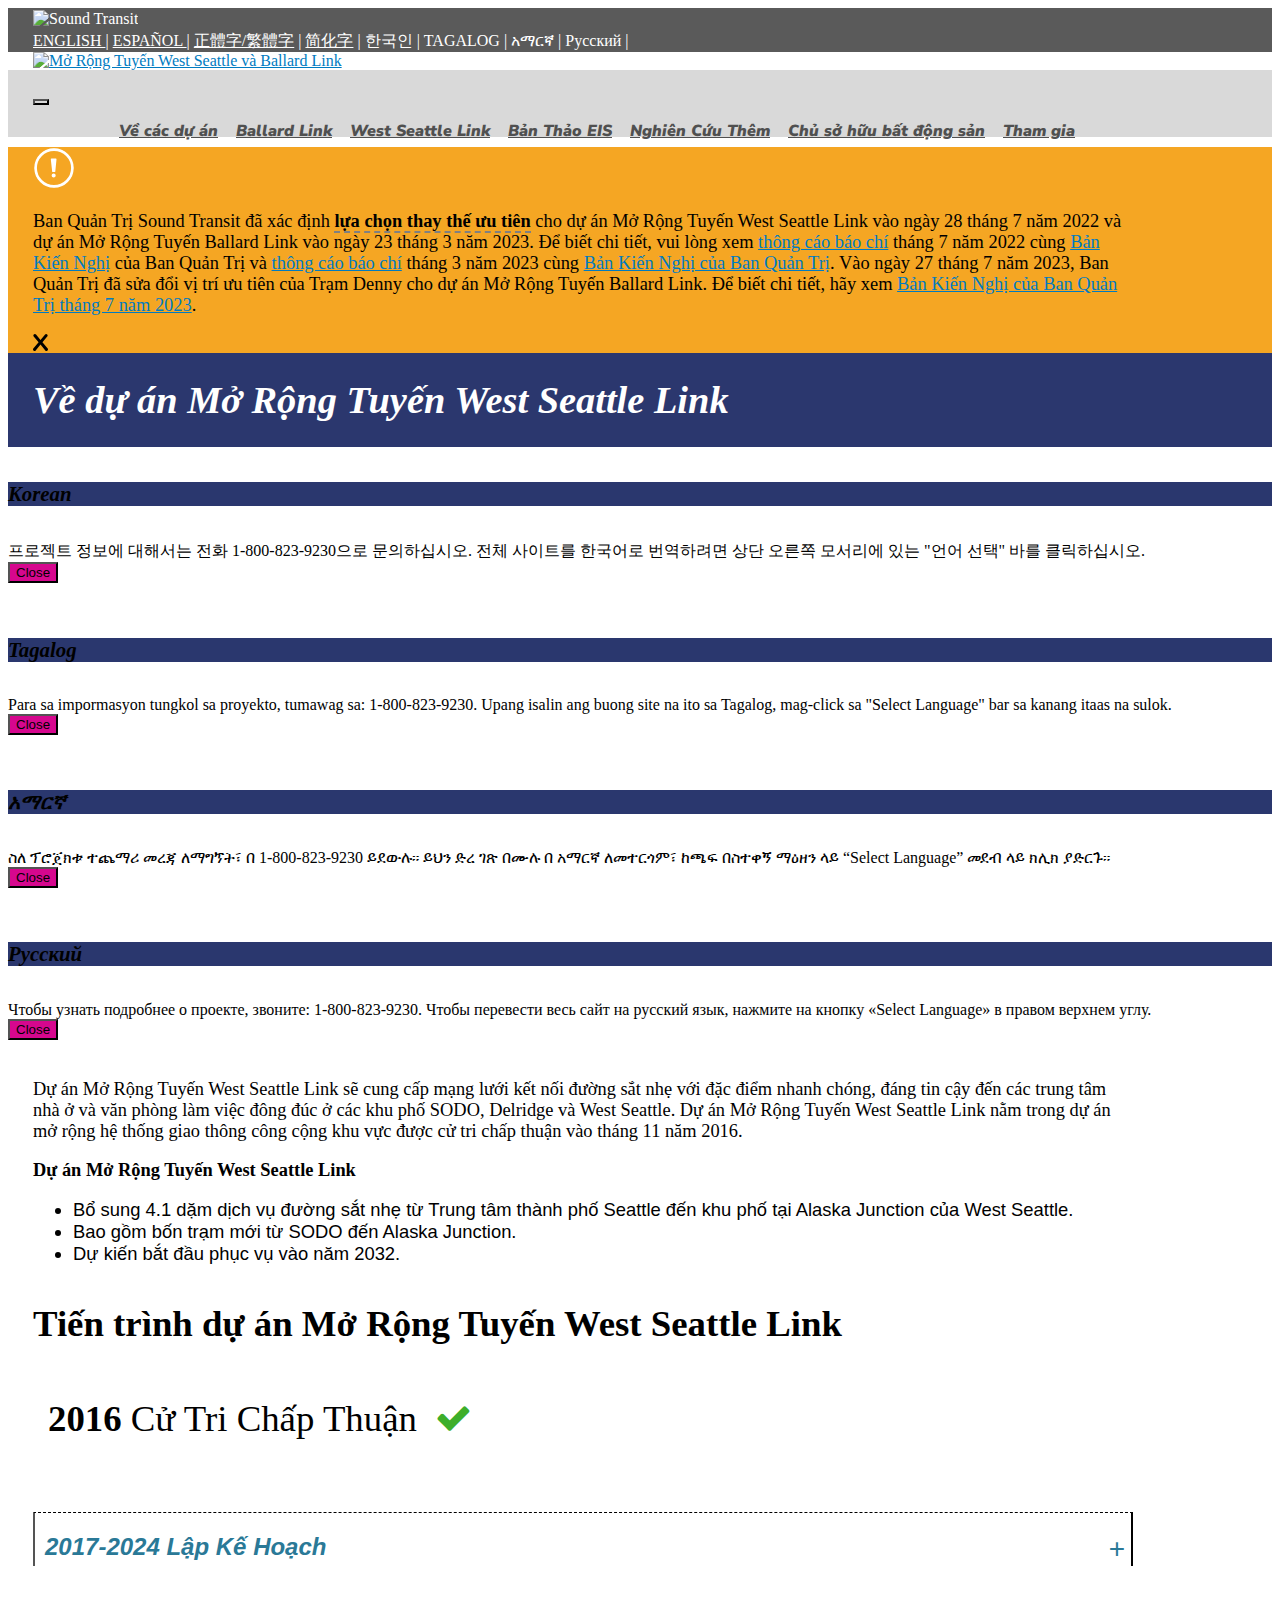
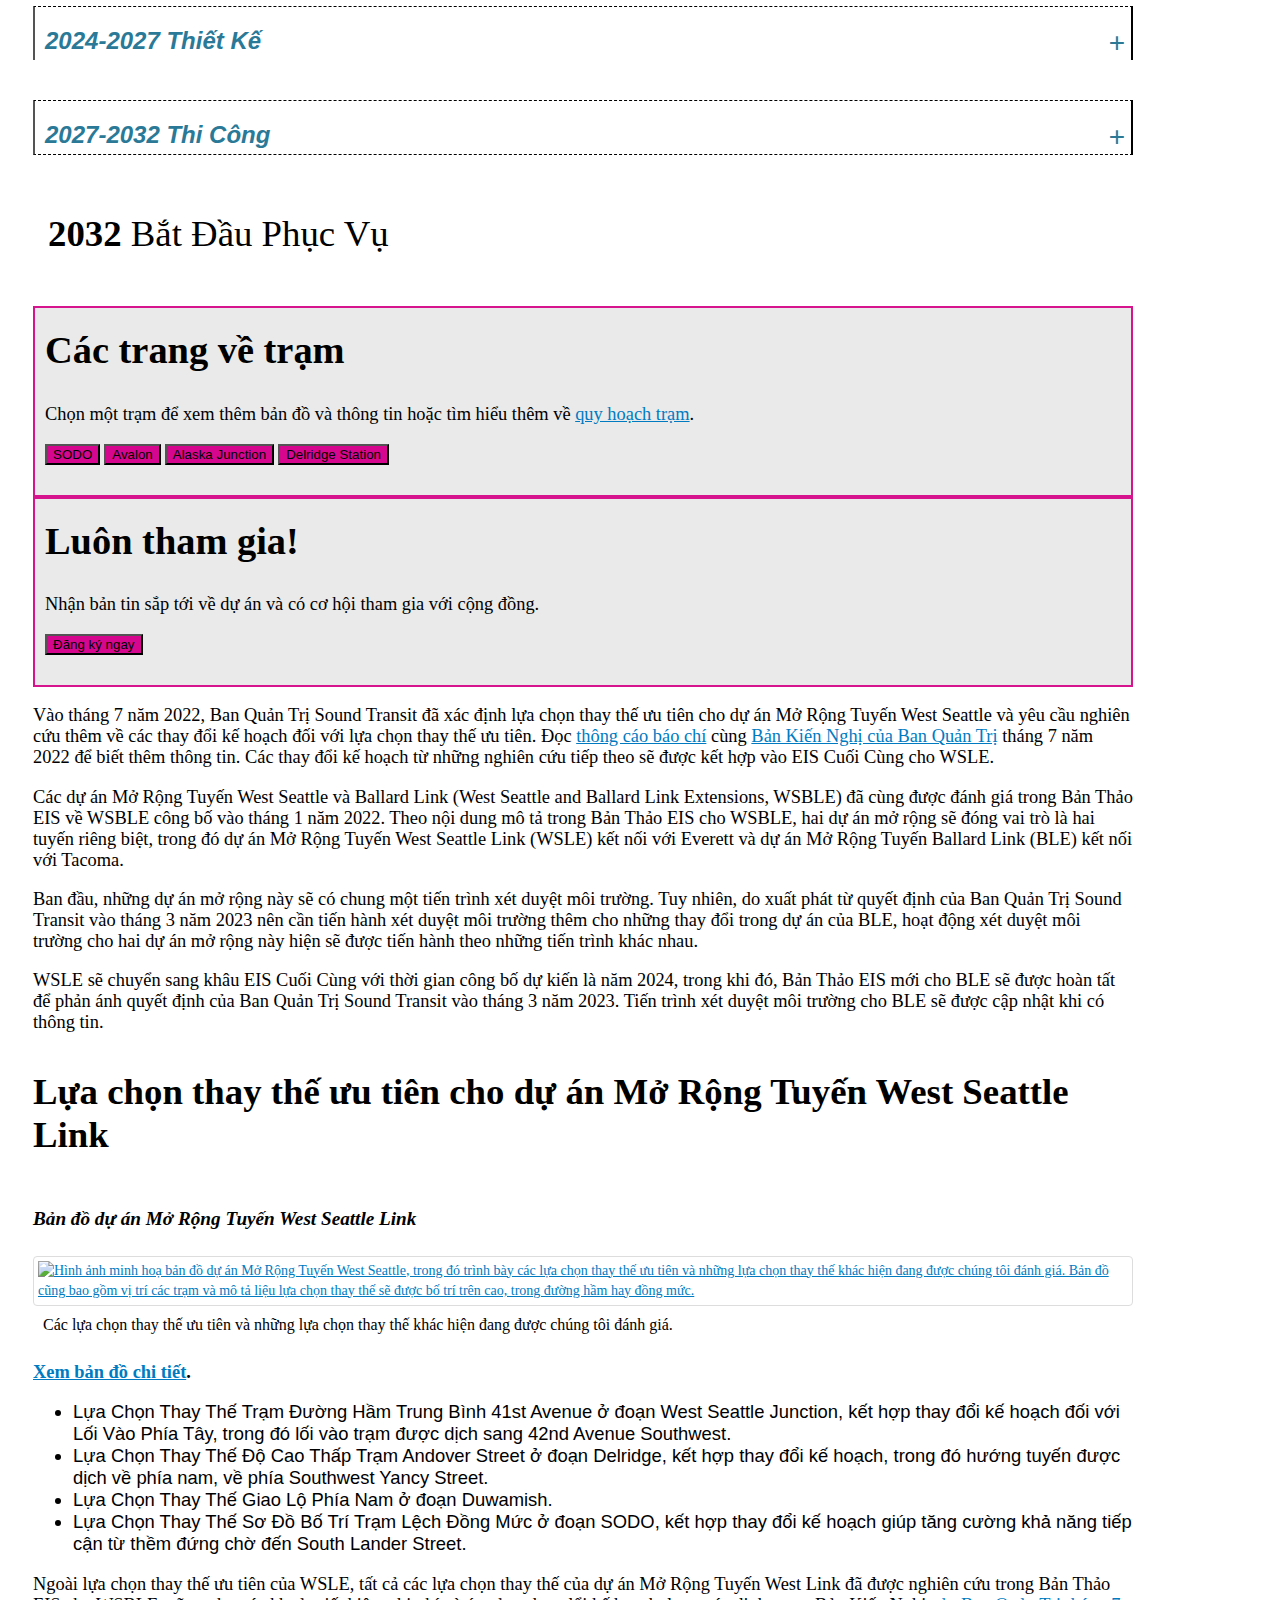
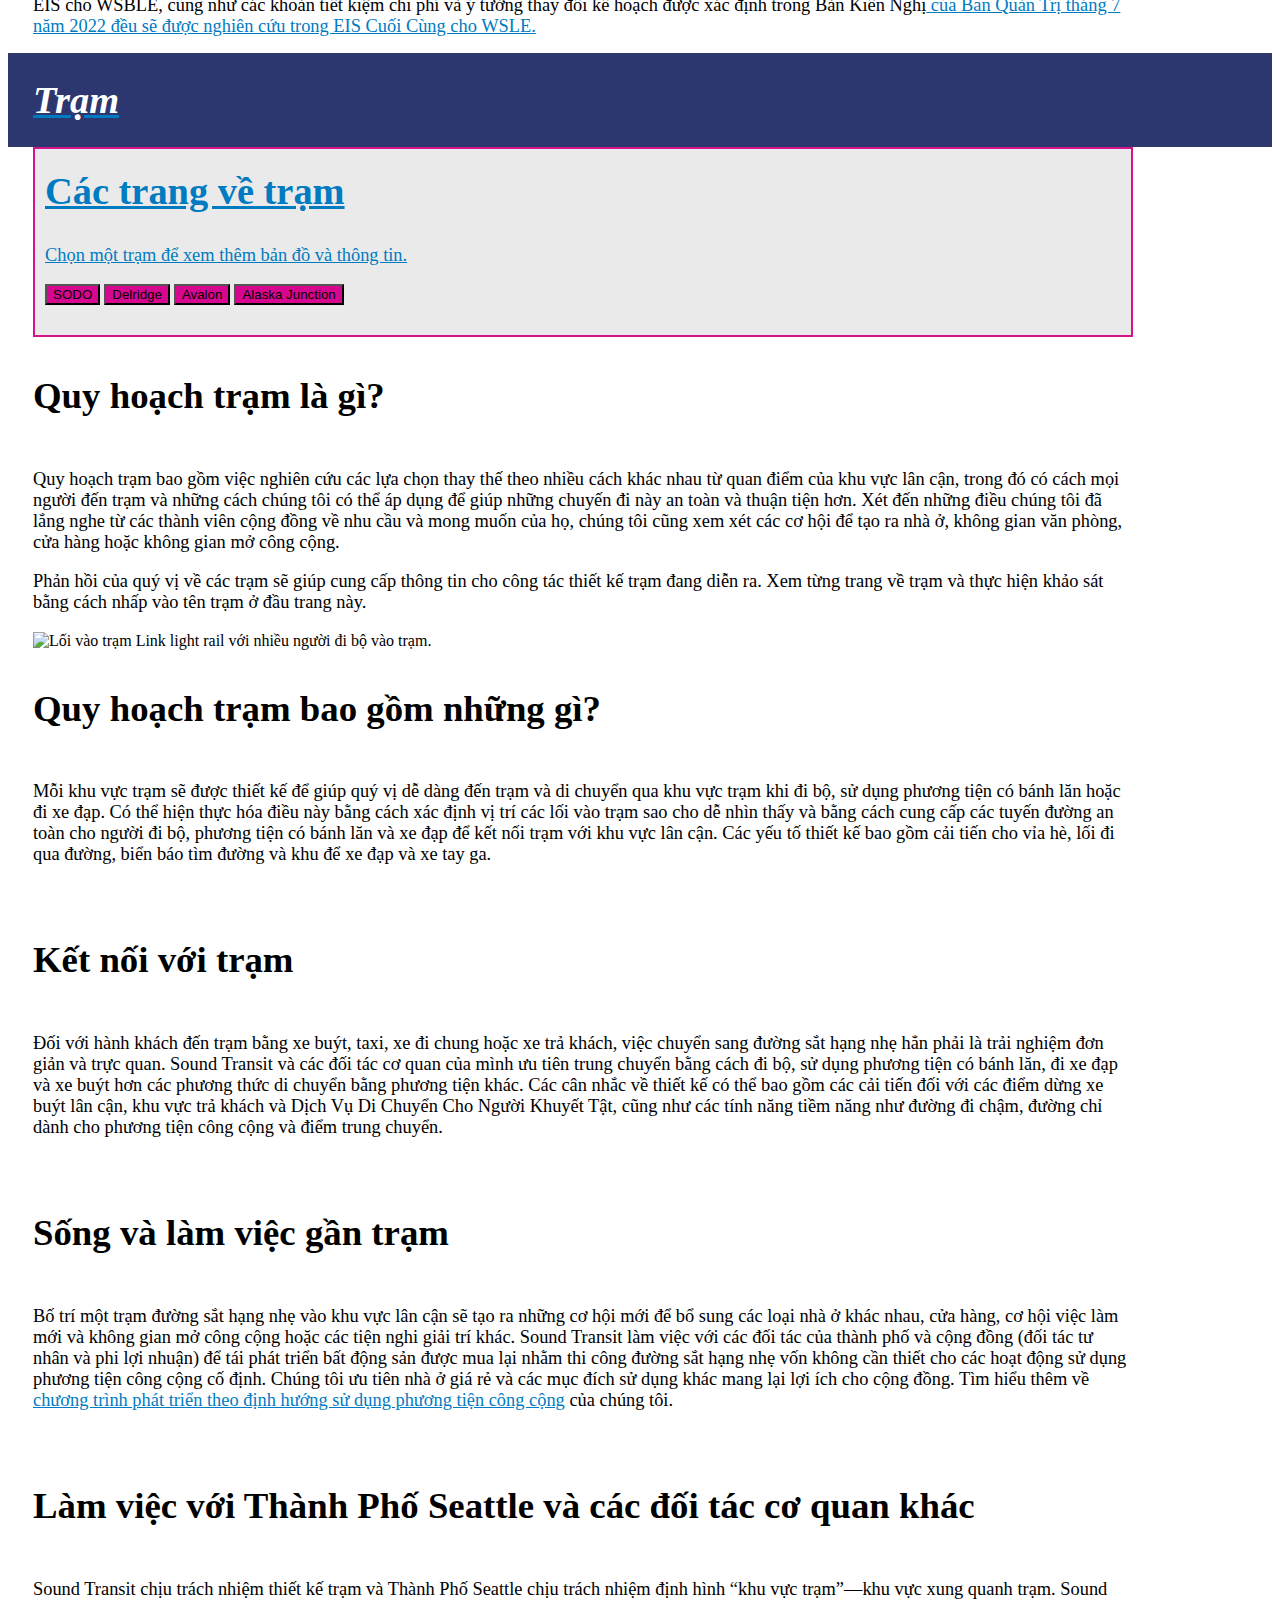
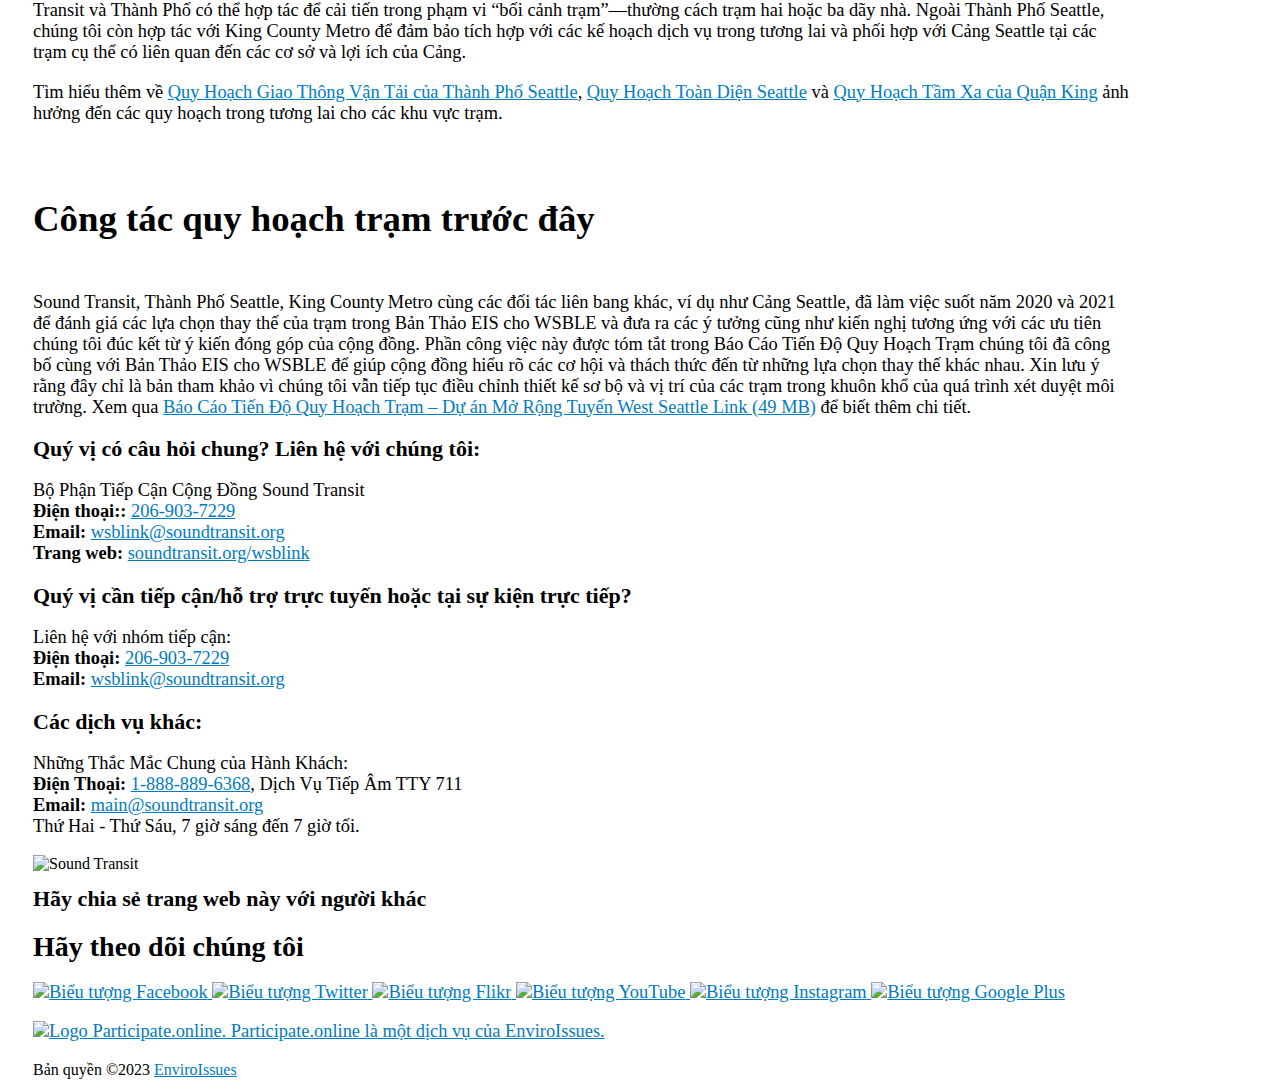
==== index.html @ f9684c17 "remove vestigial jquery cdn" ====
<!DOCTYPE html> <html class="no-js" lang="vi">

<head>
  <!-- Google Tag Manager -->
<script>(function(w,d,s,l,i){w[l]=w[l]||[];w[l].push({'gtm.start':
  new Date().getTime(),event:'gtm.js'});var f=d.getElementsByTagName(s)[0],
  j=d.createElement(s),dl=l!='dataLayer'?'&l='+l:'';j.async=true;j.src=
  'https://www.googletagmanager.com/gtm.js?id='+i+dl;f.parentNode.insertBefore(j,f);
  })(window,document,'script','dataLayer','GTM-NJFLKXJ');</script>
  <!-- End Google Tag Manager -->
  <meta charset="utf-8" />
  <meta http-equiv="x-ua-compatible" content="ie=edge" />
  <title> Các Dự Án Mở Rộng Tuyến West Seattle và Ballard Link </title>
  <link rel="canonical" href="https://wsblink-wsle-vietnamese.participate.online/" />
  <meta name="description" content="Sự kiện giới thiệu trực tuyến về Cơ Sở Hoạt Động và Bảo Trì South" />
  <meta name="viewport" content="width=device-width, initial-scale=1" />
  <link href="https://cdn.jsdelivr.net/npm/bootstrap@5.2.3/dist/css/bootstrap.min.css" rel="stylesheet"
    integrity="sha384-rbsA2VBKQhggwzxH7pPCaAqO46MgnOM80zW1RWuH61DGLwZJEdK2Kadq2F9CUG65" crossorigin="anonymous" />
  <link rel="stylesheet" id="load-fa-5-css"
    href="https://cdnjs.cloudflare.com/ajax/libs/font-awesome/5.7.2/css/all.min.css?ver=5.9" media="all" />
  <link rel="stylesheet" id="load-fa-4-css"
    href="https://cdnjs.cloudflare.com/ajax/libs/font-awesome/4.6.3/css/font-awesome.css?ver=5.9" media="all" />
  <link rel="apple-touch-icon" sizes="180x180" href="img/apple-touch-icon.png" />
  <link rel="icon" type="image/png" sizes="32x32" href="img/favicon-32x32.png" />
  <link rel="icon" type="image/png" sizes="16x16" href="img/favicon-16x16.png" />
  <link rel="mask-icon" href="img/safari-pinned-tab.svg" color="#5bbad5" />
  <link rel="shortcut icon" href="img/favicon.ico" />
  <meta name="msapplication-config" content="img/browserconfig.xml" />
  <meta name="theme-color" content="#ffffff" /> <!--Facebook Open Graph -->
  <meta property="og:title" content="Light rail is coming to West Seattle" />
  <meta property="og:url" content="https://wsblink.participate.online/" />
  <meta property="og:type" content="website" />
  <meta property="og:description" content="Learn more about the route and station options we're studying." />
  <meta property="og:image"
    content="https://oohkenmoreconstruction.blob.core.windows.net/media/Default/west-seattle-link/TIS_20180736-10.jpg" />
  <meta property="og:image:secure_url"
    content="https://oohkenmoreconstruction.blob.core.windows.net/media/Default/west-seattle-link/TIS_20180736-10.jpg" />
  <meta property="og:image:alt" content="Future development near the station" />
  <meta property="og:image:type" content="image/jpeg" />
  <meta property="og:image:width" content="1200" />
  <meta property="og:image:height" content="630" /> <!--Twitter Open Graph -->
  <meta name="twitter:card" content="summary_large_image" />
  <meta name="twitter:title" content="Light rail is coming to West Seattle" />
  <meta name="twitter:description" content="Learn more about the route and station options we're studying." />
  <meta name="twitter:url" content="https://wsblink.participate.online/" />
  <meta name="twitter:image"
    content="https://oohkenmoreconstruction.blob.core.windows.net/media/Default/west-seattle-link/TIS_20180736-10.jpg" />
  <link rel="preconnect" href="https://fonts.googleapis.com" />
  <link rel="preconnect" href="https://fonts.gstatic.com" crossorigin />
  <link
    href="https://fonts.googleapis.com/css2?family=Nunito+Sans:ital,wght@1,800;1,900&family=Roboto+Mono&display=swap"
    rel="stylesheet" />
  <script src="https://cdn.jsdelivr.net/npm/bootstrap@5.2.3/dist/js/bootstrap.bundle.min.js"
    integrity="sha384-kenU1KFdBIe4zVF0s0G1M5b4hcpxyD9F7jL+jjXkk+Q2h455rYXK/7HAuoJl+0I4"
    crossorigin="anonymous"></script>
  <link rel="stylesheet" href="css/base.css" />
  <link rel="stylesheet" type="text/css" href="css/style.css" media="all" />
  

      
     </head>

<body data-spy="scroll" data-target="#navbarSupportedContent" data-offset="0">
<!-- After opening body tag -->
<!-- Google Tag Manager (noscript) -->
<noscript><iframe src="https://www.googletagmanager.com/ns.html?id=GTM-NJFLKXJ"
  height="0" width="0" style="display:none;visibility:hidden"></iframe></noscript>
  <!-- End Google Tag Manager (noscript) -->
  
<header id="mainheader">
  <div id="translate_wrapper">
    <div id="translate">
        <div class="zone zone-translate container">
<article class="widget-translate widget-html-widget widget">
      <div class="htmlwidget">


<div class="html-widget-body"><div class="html-widget-body">
  <div><img class="st-logo" src="https://oohwsblink.blob.core.windows.net/media/Default/images/ST_white_logo.svg" alt="Sound Transit"> <br> 
    <a href="https://wsblink.participate.online/" class="text-decoration-none on-hover"> ENGLISH </a> | 
    <a href="https://wsblink-espanol.participate.online/" class="text-decoration-none on-hover"> ESPAÑOL </a> | 

    <a href="https://wsblink-traditionalchinese.participate.online/" class="text-decoration-none on-hover">正體字/繁體字</a> | 
    <a href="https://wsblink-simplifiedchinese.participate.online/" class="text-decoration-none on-hover">简化字</a> | 
    <span data-bs-toggle="modal" data-bs-target="#Modal1" class="on-hover">한국인</span> | 
    <span data-bs-toggle="modal" data-bs-target="#Modal2" class="on-hover"> TAGALOG </span> | 
    <span data-bs-toggle="modal" data-bs-target="#Modal3" class="on-hover"> አማርኛ </span> | 
    <span data-bs-toggle="modal" data-bs-target="#Modal4" class="on-hover"> Русский </span> |
  </div>
</div></div></div>



</article>
<article class="widget-translate widget-layout-widget widget">
      <div class="layoutwidget">

<div class="layout-widget-body">

<div id="google_translate_element"><div class="skiptranslate goog-te-gadget" dir="ltr"><span style="white-space:nowrap"></span></div></div>

</div>
</div>



</article></div>
      </div>
  </div>
    <nav class="navbar-wrapper">
      <div id="layout-header" class="group">
          <div id="header">
              <div class="zone zone-header">
<article class="widget-header widget-html-widget widget">
<div class="htmlwidget">


<div class="html-widget-body container"><div class="row">
<div class="col-md-8"><a href="/"><img class="hd" src="https://oohwsblink.blob.core.windows.net/media/Default/images/WSB_header-055-1.svg" alt="Mở Rộng Tuyến West Seattle và Ballard Link"></a></div>
</div></div>
</div>



</article></div>
          </div>
      </div>

 
    </nav>
</header>   <!-- ---- Navbar START ---- -->   <div class="topdiv sticky-top">     <progress id="progressbar" value="0" max="100"></progress>     <nav class="navbar navbar-expand-sm bg-transparent py-0 sticky-top">
      <div class="container">         <button class="navbar-toggler" type="button" data-bs-toggle="collapse" data-bs-target="#navbarSupportedContent"
 aria-controls="navbarSupportedContent" aria-expanded="false" aria-label="Toggle navigation"> <span class="navbar-toggler-icon"></span> </button>         <nav class="collapse navbar-collapse top_nav scrollspy_row" id="navbarSupportedContent" style="height: 11.5px">
  <ul class="navbar-nav mb-3">
    <li class="nav-item">               <a class="nav-link" href="https://wsblink-vietnamese.participate.online/#overview">Về các dự án</a>             </li>

    <li class="nav-item">               <a class="nav-link" href="https://wsblink-vietnamese.participate.online/ble">Ballard Link</a>             </li>

    <li class="nav-item">               <a class="nav-link" href="/index">West Seattle Link</a>             </li>

    <li class="nav-item">               <a class="nav-link" href="https://wsblink-vietnamese.participate.online/#draft-eis">Bản Thảo EIS</a>             </li>
    <li class="nav-item">               <a class="nav-link" href="https://wsblink-vietnamese.participate.online/#further-studies">Nghiên Cứu Thêm</a>             </li>
    <li class="nav-item">               <a class="nav-link" href="https://wsblink-vietnamese.participate.online/#property-owners">Chủ sở hữu bất động sản</a>             </li>
    <li class="nav-item">               <a class="nav-link" href="https://wsblink-vietnamese.participate.online/#get-involved">Tham gia</a>             </li>
  </ul>
        </nav>
      </div>
    </nav>
  </div>
  <div id="messages">
    <div class="zone zone-messages">
<article class="container widget-container widget-messages widget-html-widget widget">
<div class="htmlwidget">


<div class="html-widget-body" id="urgent-banner">   <!-- <div class="close-container"><svg id="close" xmlns="http://www.w3.org/2000/svg" viewBox="0 0 66.82 75.86"><g id="Layer_2" data-name="Layer 2"><g id="Layer_1-2" data-name="Layer 1"><path d="M50.72,104.24,29.09,130a6.41,6.41,0,0,1-5.27,2.75,6.27,6.27,0,0,1-4.72-2,6.7,6.7,0,0,1-1.88-4.8,6.09,6.09,0,0,1,1.25-4L42.23,93.64,20.28,67.57a5.86,5.86,0,0,1-1.49-3.93A6.84,6.84,0,0,1,20.63,59a6.05,6.05,0,0,1,4.75-2.09,6.58,6.58,0,0,1,5.33,2.46l19.94,24,20.49-24.2a5.88,5.88,0,0,1,4.72-2.28,6.79,6.79,0,0,1,4.56,1.77,5.73,5.73,0,0,1,2,4.52,5.86,5.86,0,0,1-.87,3.7L59.26,93.73,82.7,122A5.39,5.39,0,0,1,84,125.69a6.85,6.85,0,0,1-2,5,6.28,6.28,0,0,1-4.59,2A6.76,6.76,0,0,1,72.09,130Z" transform="translate(-17.22 -56.88)"></path></g></g></svg></div> --> <div class="custom-row">
<div class="row pb-3">
<div class="col-1 pt-4 mt-2"><span><svg xmlns="http://www.w3.org/2000/svg" viewBox="0 0 32 32" id="alert" style="height: 42px;"><circle cx="16" cy="16" r="14.67" fill="#fff"></circle><circle cx="16" cy="16" r="14" fill="#f5a623" stroke="#fff" stroke-width="2"></circle><path d="M17.28 21.72c0 .85-.68 1.53-1.53 1.53s-1.53-.68-1.53-1.53.68-1.53 1.53-1.53c.84-.01 1.53.68 1.53 1.53m-.79-2.64h-1.41a.47.47 0 01-.48-.46l-1.04-9.34c.01-.26.23-.47.48-.46h3.39c.26-.01.47.2.48.46L17 18.62c-.01.26-.23.47-.48.46" fill="#fff"></path></svg></span></div>
<div class="col-9">
<p class="mb-0">Ban Quản Trị Sound Transit đã xác định <span class="tooltip-anchor" data-bs-toggle="tooltip"
data-bs-placement="top"
title="Lựa chọn thay thế ưu tiên chỉ sự ưu tiên trong số các lựa chọn thay thế nhưng không phải là quyết định cuối cùng hoặc nghĩa vụ bắt buộc. Quyết định cuối cùng về tuyến và trạm được xây dựng sẽ không được đưa ra cho đến sau khi công bố EIS Cuối Cùng.">lựa chọn thay thế ưu tiên</span> cho dự án Mở Rộng Tuyến West Seattle Link <span>vào ngày 28 tháng 7 năm 2022 và dự án Mở Rộng Tuyến Ballard Link vào ngày 23 tháng 3 năm 2023. Để biết chi tiết, vui lòng xem </span><a href="https://www.soundtransit.org/get-to-know-us/news-events/news-releases/sound-transit-board-confirms-preferred-alternative-west" target="_blank">thông cáo báo chí</a> tháng 7 năm 2022 cùng&nbsp;<a href="https://www.soundtransit.org/st_sharepoint/download/sites/PRDA/ActiveDocuments/Motion%20M2022-57.pdf" target="_blank" onclick="ga('send', 'event', 'PDF', 'https://www.soundtransit.org/st_sharepoint/download/sites/PRDA/ActiveDocuments/Motion%20M2022-57.pdf');">Bản Kiến Nghị</a>&nbsp;<span>của Ban Quản Trị và&nbsp;<a href="https://www.soundtransit.org/get-to-know-us/news-events/news-releases/sound-transit-board-identifies-preferred-alternative" target="_blank">thông cáo báo chí</a> tháng 3 năm 2023 cùng <a href="https://www.soundtransit.org/st_sharepoint/download/sites/PRDA/ActiveDocuments/Motion%20M2023-18.pdf" target="_blank" onclick="ga('send', 'event', 'PDF', 'https://www.soundtransit.org/st_sharepoint/download/sites/PRDA/ActiveDocuments/Motion%20M2023-18.pdf');">Bản Kiến Nghị của Ban Quản Trị</a></span><span>.&nbsp;<span dir="ltr">Vào ngày 27 tháng 7 năm 2023, Ban Quản Trị đã sửa đổi vị trí ưu tiên của Trạm Denny cho dự án Mở Rộng Tuyến Ballard Link. Để biết chi tiết, hãy xem&nbsp;</span><span dir="ltr"><a href="http://www.soundtransit.org/st_sharepoint/download/sites/PRDA/ActiveDocuments/Motion%20M2023-57.pdf" target="_blank" rel="noopener noreferrer" data-auth="NotApplicable" id="LPlnk962173" data-loopstyle="linkonly" title="www.soundtransit.org/st_sharepoint/download/sites/PRDA/ActiveDocuments/Motion%20M2023-57.pdf" data-linkindex="5" onclick="ga('send', 'event', 'PDF', 'http://www.soundtransit.org/st_sharepoint/download/sites/PRDA/ActiveDocuments/Motion%20M2023-57.pdf');">Bản Kiến Nghị của Ban Quản Trị tháng 7 năm 2023</a></span><span dir="ltr">.</span></span></p>

</div>
<div class="col-2 text-center mt-5">
<svg style="width: 15px" class="close-button" id="close" xmlns="http://www.w3.org/2000/svg" viewBox="0 0 66.82 75.86"><g id="Layer_2" data-name="Layer 2"><g id="Layer_1-2" data-name="Layer 1"><path d="M50.72,104.24,29.09,130a6.41,6.41,0,0,1-5.27,2.75,6.27,6.27,0,0,1-4.72-2,6.7,6.7,0,0,1-1.88-4.8,6.09,6.09,0,0,1,1.25-4L42.23,93.64,20.28,67.57a5.86,5.86,0,0,1-1.49-3.93A6.84,6.84,0,0,1,20.63,59a6.05,6.05,0,0,1,4.75-2.09,6.58,6.58,0,0,1,5.33,2.46l19.94,24,20.49-24.2a5.88,5.88,0,0,1,4.72-2.28,6.79,6.79,0,0,1,4.56,1.77,5.73,5.73,0,0,1,2,4.52,5.86,5.86,0,0,1-.87,3.7L59.26,93.73,82.7,122A5.39,5.39,0,0,1,84,125.69a6.85,6.85,0,0,1-2,5,6.28,6.28,0,0,1-4.59,2A6.76,6.76,0,0,1,72.09,130Z" transform="translate(-17.22 -56.88)"></path></g></g></svg>
</div>  
</div>
</div>
</div></div></div>



</article></div>
</div>    <!-- ---- Navbar END ---- -->  <main> 
  <div id="welcome">
    <div class="entry-header nm" id="sec-title">
      <div class="container">
        <div class="row">
          <div class="col">
            <header>
              <h2>Về dự án Mở Rộng Tuyến West Seattle Link</h2>
            </header>
          </div>
        </div>
      </div>
    </div>
            <!-- Modals below -->
            <div class="modal fade" id="Modal1" tabindex="-1" aria-labelledby="exampleModalLabel" aria-hidden="true">
              <div class="modal-dialog modal-dialog-centered">
                <div class="modal-content">
                  <div class="modal-header pt-0" style="background-color: #2a376e;">
                    <h5 class="modal-title ps-4" id="exampleModalLabel"><span class="text-white">Korean</span></h5>
        
                  </div>
                  <div class="modal-body px-5 py-5">
                    프로젝트 정보에 대해서는 전화 1-800-823-9230으로 문의하십시오. 전체 사이트를 한국어로 번역하려면 상단 오른쪽 모서리에 있는 "언어 선택" 바를 클릭하십시오.
                  </div>
                  <div class="modal-footer">
                    <button type="button" data-bs-dismiss="modal" style="background-color: #d6078e;">Close</button>
                  </div>
                </div>
              </div>
            </div>
            <div class="modal fade" id="Modal2" tabindex="-1" aria-labelledby="exampleModalLabel" aria-hidden="true">
              <div class="modal-dialog modal-dialog-centered">
                <div class="modal-content">
                  <div class="modal-header pt-0" style="background-color: #2a376e;">
                    <h5 class="modal-title ps-4" id="exampleModalLabel"><span class="text-white">Tagalog</span></h5>
        
                  </div>
                  <div class="modal-body px-5 py-5">
                    Para sa impormasyon tungkol sa proyekto, tumawag sa: 1-800-823-9230. Upang isalin ang buong site na ito sa Tagalog, mag-click sa "Select Language" bar sa kanang itaas na sulok.
                  </div>
                  <div class="modal-footer">
                    <button type="button" data-bs-dismiss="modal" style="background-color: #d6078e;">Close</button>
                  </div>
                </div>
              </div>
            </div>
            <div class="modal fade" id="Modal3" tabindex="-1" aria-labelledby="exampleModalLabel" aria-hidden="true">
              <div class="modal-dialog modal-dialog-centered">
                <div class="modal-content">
                  <div class="modal-header pt-0" style="background-color: #2a376e;">
                    <h5 class="modal-title ps-4" id="exampleModalLabel"><span class="text-white">አማርኛ</span></h5>
        
                  </div>
                  <div class="modal-body px-5 py-5">
                    ስለ ፕሮጀክቱ ተጨማሪ መረጃ ለማግኘት፣ በ 1-800-823-9230 ይደውሉ። ይህን ድረ ገጽ በሙሉ በ አማርኛ ለመተርጎም፣ ከጫፍ በስተቀኝ ማዕዘን ላይ “Select Language” መደብ ላይ ክሊክ ያድርጉ።
                  </div>
                  <div class="modal-footer">
                    <button type="button" data-bs-dismiss="modal" style="background-color: #d6078e;">Close</button>
                  </div>
                </div>
              </div>
            </div>
            <div class="modal fade" id="Modal4" tabindex="-1" aria-labelledby="exampleModalLabel" aria-hidden="true">
              <div class="modal-dialog modal-dialog-centered">
                <div class="modal-content">
                  <div class="modal-header pt-0" style="background-color: #2a376e;">
                    <h5 class="modal-title ps-4" id="exampleModalLabel"><span class="text-white">Русский</span></h5>
        
                  </div>
                  <div class="modal-body px-5 py-5">
                    Чтобы узнать подробнее о проекте, звоните: 1-800-823-9230. Чтобы перевести весь сайт на русский язык, нажмите на кнопку «Select Language» в правом верхнем углу.
                  </div>
                  <div class="modal-footer">
                    <button type="button" data-bs-dismiss="modal" style="background-color: #d6078e;">Close</button>
                  </div>
                </div>
              </div>
            </div>

    <div class="container">
      <div class="row">
        <div class="">
          <div>
            <div class="row">
            <div class="col-md-8 pe-5">
            <p class="mt-5">               Dự án Mở Rộng Tuyến West Seattle Link sẽ cung cấp mạng lưới kết nối đường sắt nhẹ với đặc điểm nhanh chóng, đáng tin cậy đến các trung tâm nhà ở và văn phòng làm việc đông đúc ở các khu phố SODO, Delridge và West Seattle. Dự án Mở Rộng Tuyến West Seattle Link nằm trong dự án mở rộng hệ thống giao thông công cộng khu vực được cử tri chấp thuận vào tháng 11 năm 2016. </p>
            <p><strong>Dự án Mở Rộng Tuyến West Seattle Link</strong></p>
            <ul>
              <li>                 Bổ sung 4.1 dặm dịch vụ đường sắt nhẹ từ Trung tâm thành phố Seattle đến khu phố tại Alaska Junction của West Seattle. </li>
              <li>                 Bao gồm bốn trạm mới từ SODO đến Alaska Junction. </li>
              <li>                 Dự kiến bắt đầu phục vụ vào năm 2032. </li>
            </ul>
            <h3>Tiến trình dự án Mở Rộng Tuyến West Seattle Link</h3>
            <div class="tl voter">
              <h3 style="padding-left: 15px;" class="my-0 pb-0"><i class="fa-solid fa-circle-check"></i>2016 <span style="font-weight: 500;">Cử Tri Chấp Thuận &nbsp;<i class="fa fa-check" aria-hidden="true"></i></span></h3>
              </div>             <!-- Accordion --> <button class="accordion thr mb-0" aria-expanded="false" aria-controls="accordion" style="font-style: oblique; font-weight: 600; border-bottom: none;"> 2017-2024 Lập Kế Hoạch </button>             <div class="panel">
              <ul>
                <li><strong>Phát triển Các Lựa Chọn Thay Thế&nbsp;<i class="fa fa-check" aria-hidden="true"></i></strong></li>
                <li><strong>Ban Quản Trị ST xác định lựa chọn thay thế ưu tiên&nbsp;<i class="fa fa-check" aria-hidden="true"></i></strong></li>
                <li><strong>Bản Thảo Báo Cáo Tác Động Môi Trường&nbsp;<i class="fa fa-check" aria-hidden="true"></i></strong></li>
                <li><strong>Ban Quản Trị ST sửa đổi lựa chọn thay thế ưu tiên cho dự án Mở Rộng Tuyến West Seattle&nbsp;<i class="fa fa-check" aria-hidden="true"></i></strong></li>
                <li><strong>Nhân viên ST tiến hành thêm các nghiên cứu<i class="fa fa-check" aria-hidden="true"></i></strong></li>
                <li style="color: #2a7997;"><strong>Xét duyệt môi trường đang diễn ra</strong></li>
                <li><strong>Báo Cáo Tác Động Môi Trường Cuối Cùng</strong></li>
                <li><strong>Ban Quản Trị ST lựa chọn dự án cần xây dựng</strong></li>
                <li><strong>Cơ Quan Quản Lý Vận Tải Liên Bang ban hành Biên Bản Quyết Định</strong></li>
                </ul>
            </div>             <!-- Accordion END --> <!-- Accordion --> <button class="accordion thr my-0" aria-expanded="false" aria-controls="accordion" style="font-style: oblique; font-weight: 600; border-bottom: none;"> 2024-2027 Thiết Kế </button>             <div class="panel">
              <ul>
                <li><strong>Có được thiết kế cuối cùng và hợp đồng thi công</strong></li>
                <li><strong>Có được giấy phép sử dụng đất và giấy phép xây dựng</strong></li>
                <li><strong>Bắt đầu mua lại / di dời tài sản</strong></li>
                <li><strong>Di dời tiện ích trước / hợp đồng nhận thầu sớm</strong></li>
              </ul>
            </div>             <!-- Accordion END --> <!-- Accordion --> <button class="accordion thr my-0" aria-expanded="false" aria-controls="accordion" style="font-style: oblique; font-weight: 600;"> 2027-2032 Thi Công </button>             <div class="panel">
              <ul>
                <li><strong>Phá dỡ và giải phóng mặt bằng ở những nơi cần thiết để xây dựng và vận hành đường dẫn cho đường sắt nhẹ</strong></li>
                <li><strong>Công trình sử dụng nền đất như hệ thống thoát nước mưa, móng cột, tường chắn và đường hầm</strong></li>
                <li><strong>Thi công đường dẫn và trạm</strong></li>
                <li><strong>Liên tục trao đổi với bất kỳ cá nhân nào chịu ảnh hưởng từ quá trình thi công</strong></li>
                <li><strong>Giáo dục về an toàn</strong></li>
                <li><strong>Thử nghiệm và chuẩn bị</strong></li>
              </ul>               <hr class="thr" />             </div>             <!-- Accordion END -->             <div class="tl voter">
              <h3 style="padding-left: 15px;" class="mt-3 mb-0 pb-0"><i class="fa-solid fa-circle-check"></i>2032 <span style="font-weight: 500;">Bắt Đầu Phục Vụ</span></h3>
              </div>
          </div>
            <div class="col-md-4">
              <div style="background-color: #eaeaea; border: 2px solid #d6148e; padding: 10px;" class="mt-4 ">
                <div class="col--lg-4 col--md-6 col--xs-12">
                <h2 class="mt-0">Các trang về trạm</h2>
                <p>Chọn một trạm để xem thêm bản đồ và thông tin hoặc tìm hiểu thêm về <a href="/index#stations">quy hoạch trạm</a>.</p>
                </div>
                <div class="col--lg-4 col--md-6 col--xs-12">                   
                  <a href="/sodo-station"><button type="submit" class="btn" style="background-color: #d6078e;">SODO</button></a> 
                  <a href="/avalon-station"><button type="submit" class="btn" style="background-color: #d6078e;">Avalon</button></a> 
                  <a href="/alaska-junction"><button type="submit" class="btn" style="background-color: #d6078e;">Alaska Junction</button></a>   
                 <a href="/delridge-station"><button type="submit" class="btn" style="background-color: #d6078e;">Delridge Station</button></a> 
                
                </div>
              </div>
              <!-- <div class="border-callout mt-5">
                <div class="">
                  <h2 class="text-white mt-0 mb-0 ps-3 callout-header-color py-3">Tham gia khảo sát quy hoạch trạm của chúng tôi</h2>
                </div>
                <div class="ps-3">
                  <p>Thói quen di chuyển và các ưu tiên của cộng đồng có thể đã thay đổi kể từ lần cuối chúng tôi hỏi ý kiến cộng đồng vào năm 2019 về những đặc điểm họ muốn thấy ở các khu vực trạm trong tương lai. Chúng tôi muốn đảm bảo rằng công việc thiết kế trạm của chúng tôi phản ánh nhu cầu hiện tại của cộng đồng. Đó là lý do tại sao chúng tôi xin ý kiến đóng góp của quý vị về cách quý vị hình dung những không gian cộng đồng quan trọng này trong tương lai. Vui lòng xem lại thông tin trên các trang về trạm này và tham gia khảo sát của chúng tôi.</p>                   <a href=" https://survey.alchemer.com/s3/7542169/WSLE-Station-Planning-Survey"><button type="submit" class="btn mb-4" style="background-color: #d6078e;">Tham gia khảo sát</button></a>                 </div>
              </div> -->
              <!-- <div class="border-callout mt-5">
                <div class="">
                  <h2 class="text-white mt-0 mb-0 ps-3 callout-header-color py-3">Hãy tham gia cùng chúng tôi</h2>
                </div>
                <div class="ps-3">
                  <h3 class="mt-4">Sự Kiện Giới Thiệu South Downtown
                  </h3>
                  <ul>
                    <li><span>Thứ Tư, ngày 15 tháng 11</span></li>
                    <li><span>4:30 chiều đến 6:30 chiều</span></li>
                    <li><span>Union Station, 401 S Jackson Street</span></li>
                    </ul>
                  <p>Tìm hiểu thêm và chia sẻ ý kiến đóng góp của quý vị về các cơ hội hỗ trợ và kết nối các khu phố South Downtown của Khu Phố Tàu-Quốc Tế (CID) và Pioneer Square, bao gồm việc lập kế hoạch các trạm đường sắt hạng nhẹ mới!</p>
                  <a href="https://oohwsblink.blob.core.windows.net/media/Default/meeting/South_Downtown_Open_House.ics"><button type="submit" class="btn mb-4" style="background-color: #d6078e;">Thêm vào lịch</button></a>
                </div>
              </div> -->
              <div style="background-color: #eaeaea; border: 2px solid #d6148e; padding: 10px;" class="mt-4">
                <div><form action="https://public.govdelivery.com/accounts/WASOUND/subscriber/new?category_id=WASOUND_280" target="_blank" novalidate="novalidate">
                <div class="col--lg-4 col--md-6 col--xs-12">
                <h2 class="mt-0">Luôn tham gia!</h2>
                <p>Nhận bản tin sắp tới về dự án và có cơ hội tham gia với cộng đồng.</p>
                </div>
                <div class="col--lg-4 col--md-6 col--xs-12">
                <div class=""><button type="submit" class="btn" style="background-color: #d6078e;">Đăng ký ngay</button></div>
                </div>
                </form></div>
                </div>
            </div>
            </div>
            
            <p class="pt-1">               Vào tháng 7 năm 2022, Ban Quản Trị Sound Transit đã xác định lựa chọn thay thế ưu tiên cho dự án Mở Rộng Tuyến West Seattle và yêu cầu nghiên cứu thêm về các thay đổi kế hoạch đối với lựa chọn thay thế ưu tiên. Đọc <a href="https://www.soundtransit.org/get-to-know-us/news-events/news-releases/sound-transit-board-identifies-preferred-alternative-west" target="_blank">thông cáo báo chí</a> cùng <a href="https://www.soundtransit.org/st_sharepoint/download/sites/PRDA/ActiveDocuments/Motion%20M2022-57.pdf" target="_blank">Bản Kiến Nghị của Ban Quản Trị</a> tháng 7 năm 2022 để biết thêm thông tin. Các thay đổi kế hoạch từ những nghiên cứu tiếp theo sẽ được kết hợp vào EIS Cuối Cùng cho WSLE. </p>
            <p>Các dự án Mở Rộng Tuyến West Seattle và Ballard Link (West Seattle and Ballard Link Extensions, WSBLE) đã cùng được đánh giá trong Bản Thảo EIS về WSBLE công bố vào tháng 1 năm 2022. Theo nội dung mô tả trong Bản Thảo EIS cho WSBLE, hai dự án mở rộng sẽ đóng vai trò là hai tuyến riêng biệt, trong đó dự án Mở Rộng Tuyến West Seattle Link (WSLE) kết nối với Everett và dự án Mở Rộng Tuyến Ballard Link (BLE) kết nối với Tacoma.</p>
            <p>Ban đầu, những dự án mở rộng này sẽ có chung một tiến trình xét duyệt môi trường. Tuy nhiên, do xuất phát từ quyết định của Ban Quản Trị Sound Transit vào tháng 3 năm 2023 nên cần tiến hành xét duyệt môi trường thêm cho những thay đổi trong dự án của BLE, hoạt động xét duyệt môi trường cho hai dự án mở rộng này hiện sẽ được tiến hành theo những tiến trình khác nhau.</p>
            <p>WSLE sẽ chuyển sang khâu EIS Cuối Cùng với thời gian công bố dự kiến là năm 2024, trong khi đó, Bản Thảo EIS mới cho BLE sẽ được hoàn tất để phản ánh quyết định của Ban Quản Trị Sound Transit vào tháng 3 năm 2023. Tiến trình xét duyệt môi trường cho BLE sẽ được cập nhật khi có thông tin.</p>
            <h3>               Lựa chọn thay thế ưu tiên cho dự án Mở Rộng Tuyến West Seattle Link             </h3>
            <figure>
            <h4 class="mt-3">Bản đồ dự án Mở Rộng Tuyến West Seattle Link</h4>             <a href="https://oohwsblink.blob.core.windows.net/carousel-images/AE0036-17EISWestSeattlerollplot.pdf" aria-label="click to expand image" class="thumbnail" target="_blank" onclick="ga('send', 'event', 'PNG', 'https://oohwsblink.blob.core.windows.net/carousel-images/2023_1024_ST_WSLE_OverviewMap_Vietnamese.jpg');"><img src="https://oohwsblink.blob.core.windows.net/carousel-images/2023_1024_ST_WSLE_OverviewMap_Vietnamese.jpg" alt="Hình ảnh minh hoạ bản đồ dự án Mở Rộng Tuyến West Seattle, trong đó trình bày các lựa chọn thay thế ưu tiên và những lựa chọn thay thế khác hiện đang được chúng tôi đánh giá. Bản đồ cũng bao gồm vị trí các trạm và mô tả liệu lựa chọn thay thế sẽ được bố trí trên cao, trong đường hầm hay đồng mức. "> </a> <figcaption class="ps-0">Các lựa chọn thay thế ưu tiên và những lựa chọn thay thế khác hiện đang được chúng tôi đánh giá.<br></figcaption></figure>
            <p><strong><a href="https://oohwsblink.blob.core.windows.net/media/Default/images/AE%200036-17%20EIS%20West%20Seattle%20rollplot.pdf" target="_blank" onclick="ga('send', 'event', 'PDF', 'https://oohwsblink.blob.core.windows.net/media/Default/images/AE%200036-17%20EIS%20West%20Seattle%20rollplot.pdf');">Xem bản đồ chi tiết</a>.</strong></p>
            <ul>
              <li>Lựa Chọn Thay Thế Trạm Đường Hầm Trung Bình 41st Avenue ở đoạn West Seattle Junction, kết hợp thay đổi kế hoạch đối với Lối Vào Phía Tây, trong đó lối vào trạm được dịch sang 42nd Avenue Southwest.</li>
              <li>Lựa Chọn Thay Thế Độ Cao Thấp Trạm Andover Street ở đoạn Delridge, kết hợp thay đổi kế hoạch, trong đó hướng tuyến được dịch về phía nam, về phía Southwest Yancy Street.</li>
              <li>Lựa Chọn Thay Thế Giao Lộ Phía Nam ở đoạn Duwamish.</li>
              <li>Lựa Chọn Thay Thế Sơ Đồ Bố Trí Trạm Lệch Đồng Mức ở đoạn SODO, kết hợp thay đổi kế hoạch giúp tăng cường khả năng tiếp cận từ thềm đứng chờ đến South Lander Street.</li>
            </ul>
            <p>Ngoài lựa chọn thay thế ưu tiên của WSLE, tất cả các lựa chọn thay thế của dự án Mở Rộng Tuyến West Link đã được nghiên cứu trong Bản Thảo EIS cho WSBLE, cũng như các khoản tiết kiệm chi phí và ý tưởng thay đổi kế hoạch được xác định trong </a>Bản Kiến Nghị<a href="https://www.soundtransit.org/st_sharepoint/download/sites/PRDA/ActiveDocuments/Motion%20M2022-57.pdf" target="_blank"> của Ban Quản Trị tháng 7 năm 2022 đều sẽ được nghiên cứu trong EIS Cuối Cùng cho WSLE.</p>


          </div>
        </div>
        </div>
      </div>
  </div>
</main>
<div class="entry-header nm" id="stations">
  <div class="container">
    <header>
      <h2>Trạm</h2>
    </header>
  </div>
</div>
<div class="container">
  <div class="row">
    <div class="col-md-2"></div>
    <div class="col-md-8 text-center">
      <div style="background-color: #eaeaea; border: 2px solid #d6148e; padding: 10px;" class="mt-4 ">
        <div class="col--lg-4 col--md-6 col--xs-12">
        <h2 class="mt-0">Các trang về trạm</h2>
        <p>Chọn một trạm để xem thêm bản đồ và thông tin. </p>
        </div>
        <div class="col--lg-4 col--md-6 col--xs-12">         <a href="/sodo-station.html"><button type="submit" class="btn" style="background-color: #d6078e;">SODO</button></a> <a href="/delridge-station.html"><button type="submit" class="btn" style="background-color: #d6078e;">Delridge</button></a> <a href="/avalon-station.html"><button type="submit" class="btn" style="background-color: #d6078e;">Avalon</button></a> <a href="/alaska-junction.html"><button type="submit" class="btn" style="background-color: #d6078e;">Alaska Junction</button></a>          </div>
      </div>
    </div>
    <div class="col-md-2">
    </div>
  </div>
  <div class="row pt-4">
    <div class="col-md-8">
      <h3 class="font-italic mt-4">Quy hoạch trạm là gì?</h3>
      <p class="pe-5 mt-0">Quy hoạch trạm bao gồm việc nghiên cứu các lựa chọn thay thế theo nhiều cách khác nhau từ quan điểm của khu vực lân cận, trong đó có cách mọi người đến trạm và những cách chúng tôi có thể áp dụng để giúp những chuyến đi này an toàn và thuận tiện hơn. Xét đến những điều chúng tôi đã lắng nghe từ các thành viên cộng đồng về nhu cầu và mong muốn của họ, chúng tôi cũng xem xét các cơ hội để tạo ra nhà ở, không gian văn phòng, cửa hàng hoặc không gian mở công cộng.</p>
      <p>Phản hồi của quý vị về các trạm sẽ giúp cung cấp thông tin cho công tác thiết kế trạm đang diễn ra. Xem từng trang về trạm và thực hiện khảo sát bằng cách nhấp vào tên trạm ở đầu trang này.</p>

    </div>
    <div class="col-md-4">       <img src="img\RVS_Link_20220725-18.jpg" alt="Lối vào trạm Link light rail với nhiều người đi bộ vào trạm." loading="lazy" class="pt-5">     </div>
  </div>
  <div class="row">
    <div class="col-md-8">
      <h3 class="font-italic mt-4">Quy hoạch trạm bao gồm những gì?</h3>
      <p class="mt-0">Mỗi khu vực trạm sẽ được thiết kế để giúp quý vị dễ dàng đến trạm và di chuyển qua khu vực trạm khi đi bộ, sử dụng phương tiện có bánh lăn hoặc đi xe đạp. Có thể hiện thực hóa điều này bằng cách xác định vị trí các lối vào trạm sao cho dễ nhìn thấy và bằng cách cung cấp các tuyến đường an toàn cho người đi bộ, phương tiện có bánh lăn và xe đạp để kết nối trạm với khu vực lân cận. Các yếu tố thiết kế bao gồm cải tiến cho vỉa hè, lối đi qua đường, biển báo tìm đường và khu để xe đạp và xe tay ga.</p>    

    </div>
    <div class="col-md-4">       <img src="img\Opening_Day_Northgate_20211001-55.jpg" alt="Giá gác xe đạp của trạm Link light rail với nhiều xe đạp và người gần đó." loading="lazy" class="pt-5">     </div>
  </div>
  <div class="row">
    <div class="col-md-8">    
      <h3 class="font-italic mt-4">Kết nối với trạm</h3>
      <p class="mt-0">Đối với hành khách đến trạm bằng xe buýt, taxi, xe đi chung hoặc xe trả khách, việc chuyển sang đường sắt hạng nhẹ hẳn phải là trải nghiệm đơn giản và trực quan. Sound Transit và các đối tác cơ quan của mình ưu tiên trung chuyển bằng cách đi bộ, sử dụng phương tiện có bánh lăn, đi xe đạp và xe buýt hơn các phương thức di chuyển bằng phương tiện khác. Các cân nhắc về thiết kế có thể bao gồm các cải tiến đối với các điểm dừng xe buýt lân cận, khu vực trả khách và Dịch Vụ Di Chuyển Cho Người Khuyết Tật, cũng như các tính năng tiềm năng như đường đi chậm, đường chỉ dành cho phương tiện công cộng và điểm trung chuyển.</p>

    </div>
    <div class="col-md-4">       <img src="img\TIS_20180736-10.jpg" alt="Trạm Link light rail nhìn từ xa với xe buýt King County Metro ở phía trước gần trạm. " loading="lazy" class="pt-5">     </div>
  </div>
  <div class="row">
    <div class="col-md-8">
      <h3 class="font-italic mt-4">Sống và làm việc gần trạm </h3>
      <p class="mt-0">Bố trí một trạm đường sắt hạng nhẹ vào khu vực lân cận sẽ tạo ra những cơ hội mới để bổ sung các loại nhà ở khác nhau, cửa hàng, cơ hội việc làm mới và không gian mở công cộng hoặc các tiện nghi giải trí khác. Sound Transit làm việc với các đối tác của thành phố và cộng đồng (đối tác tư nhân và phi lợi nhuận) để tái phát triển bất động sản được mua lại nhằm thi công đường sắt hạng nhẹ vốn không cần thiết cho các hoạt động sử dụng phương tiện công cộng cố định. Chúng tôi ưu tiên nhà ở giá rẻ và các mục đích sử dụng khác mang lại lợi ích cho cộng đồng. Tìm hiểu thêm về <a href="https://www.soundtransit.org/system-expansion/creating-vibrant-stations/transit-oriented-development" target="_blank">chương trình phát triển theo định hướng sử dụng phương tiện công cộng</a> của chúng tôi.</p>

    </div>
    <div class="col-md-4">       <img src="img\OTH_TOD_20190322-3.jpg" alt="Trạm Link light rail với một tòa nhà chung cư nhiều tầng ở phía sau. " loading="lazy" class="pt-5"> <a href="img/CityCoordination.jpg" target="_blank"> </a>     </div>
  </div>
  <div class="row">
    <div class="col-md-8">
      <h3 class="font-italic mt-4">Làm việc với Thành Phố Seattle và các đối tác cơ quan khác </h3>
      <p>Sound Transit chịu trách nhiệm thiết kế trạm và Thành Phố Seattle chịu trách nhiệm định hình “khu vực trạm”—khu vực xung quanh trạm. Sound Transit và Thành Phố có thể hợp tác để cải tiến trong phạm vi “bối cảnh trạm”—thường cách trạm hai hoặc ba dãy nhà. Ngoài Thành Phố Seattle, chúng tôi còn hợp tác với King County Metro để đảm bảo tích hợp với các kế hoạch dịch vụ trong tương lai và phối hợp với Cảng Seattle tại các trạm cụ thể có liên quan đến các cơ sở và lợi ích của Cảng. </p>
      <p>Tìm hiểu thêm về <a href="https://www.seattle.gov/transportation/projects-and-programs/programs/seattle-transportation-plan" target="_blank">Quy Hoạch Giao Thông Vận Tải của Thành Phố Seattle</a>, <a href="https://www.seattle.gov/opcd/one-seattle-plan" target="_blank">Quy Hoạch Toàn Diện Seattle</a> và <a href="https://kcmetrovision.org/" target="_blank">Quy Hoạch Tầm Xa của Quận King</a> ảnh hưởng đến các quy hoạch trong tương lai cho các khu vực trạm.</p>

    </div>
    <div class="col-md-4">       <a href="img\CityCoordination.jpg" target="_blank"> <img src="img\CityCoordination.jpg" alt="Chuỗi ba hình ảnh trông giống như bản đồ. Đầu tiên là trạm, một khu vực hình chữ nhật nhỏ trên bản đồ dưới sự kiểm soát của Sound Transit. Thứ hai là bối cảnh trạm, một khu vực gồm một hoặc hai dãy nhà xung quanh trạm với sự hợp tác của cả Sound Transit và Thành Phố. Thứ ba là khu vực trạm có nhiều dãy nhà xung quanh trạm do Thành Phố quản lý." loading="lazy" class=""> </a>     </div>
  </div>
    <h3 class="font-italic">Công tác quy hoạch trạm trước đây</h3>
    <p>Sound Transit, Thành Phố Seattle, King County Metro cùng các đối tác liên bang khác, ví dụ như Cảng Seattle, đã làm việc suốt năm 2020 và 2021 để đánh giá các lựa chọn thay thế của trạm trong Bản Thảo EIS cho WSBLE và đưa ra các ý tưởng cũng như kiến nghị tương ứng với các ưu tiên chúng tôi đúc kết từ ý kiến đóng góp của cộng đồng. Phần công việc này được tóm tắt trong Báo Cáo Tiến Độ Quy Hoạch Trạm chúng tôi đã công bố cùng với Bản Thảo EIS cho WSBLE để giúp cộng đồng hiểu rõ các cơ hội và thách thức đến từ những lựa chọn thay thế khác nhau. Xin lưu ý rằng đây chỉ là bản tham khảo vì chúng tôi vẫn tiếp tục điều chỉnh thiết kế sơ bộ và vị trí của các trạm trong khuôn khổ của quá trình xét duyệt môi trường. Xem qua <a href="https://www.soundtransit.org/sites/default/files/documents/west-seattle-link-extension-station-planning-progress-report.pdf" target="_blank">Báo Cáo Tiến Độ Quy Hoạch Trạm – Dự án Mở Rộng Tuyến West Seattle Link (49 MB)</a> để biết thêm chi tiết.</p>
    
  
</div>
<footer>
  <div id="footer">
    <div class="container">
      <div class="row">
        <div class="col-sm-6">
          <h2 id="contact-us" style="font-size: 22px;">Quý vị có câu hỏi chung? Liên hệ với chúng tôi:</h2>
          <p>             Bộ Phận Tiếp Cận Cộng Đồng Sound Transit <br /> <b>Điện thoại::</b> <a href="tel:2069037229 ">206-903-7229 </a> <br /> <b>Email:</b> <a href="mailto:wsblink@soundtransit.org">wsblink@soundtransit.org </a> <br /> <b>Trang web:</b> <a href="https://www.soundtransit.org/system-expansion/west-seattle-ballard-link-extensions" target="_blank">soundtransit.org/wsblink</a>           </p>

          <h2 id="contact-us" style="font-size: 22px;">Quý vị cần tiếp cận/hỗ trợ trực tuyến hoặc tại sự kiện trực tiếp?</h2>
          <p>Liên hệ với nhóm tiếp cận:<br><strong>Điện thoại:</strong> <a href="tel:2069037229">206-903-7229</a><br><strong>Email:</strong> <a href="mailto:wsblink@soundtransit.org">wsblink@soundtransit.org</a></p>
          <h2 id="contact-us" style="font-size: 22px;">Các dịch vụ khác:</h2>
          <p>Những Thắc Mắc Chung của Hành Khách:<br><strong>Điện Thoại:</strong> <a href="tel:18888896368">1-888-889-6368</a>, Dịch Vụ Tiếp Âm TTY 711 <br><strong>Email:</strong> <a href="mailto:main@soundtransit.org">main@soundtransit.org</a> <br>Thứ Hai - Thứ Sáu, 7 giờ sáng đến 7 giờ tối.</p>
        </div>
        <div class="col-sm-6">           <img class="st-logo" src="https://wppo.blob.core.windows.net/sound-transits-sites/2021/12/ST_white_logo.svg"
 alt="Sound Transit" />             <h2 style="font-size: 22px;">Hãy chia sẻ trang web này với người khác</h2>
          
          <h1>Hãy theo dõi chúng tôi</h1>
          <p>             <a class="sociallink" href="https://www.facebook.com/SoundTransit" target="_blank"> <img src="img/footer_fb_icon.svg" class="socialicon" alt="Biểu tượng Facebook" /> </a> <a class="sociallink" href="https://twitter.com/soundtransit" target="_blank"> <img src="img/footer_twitter_icon.svg" class="socialicon" alt="Biểu tượng Twitter" /> </a> <a class="sociallink" href="https://www.flickr.com/photos/soundtransit/" target="_blank"> <img src="img/footer_flickr_icon.svg" class="socialicon" alt="Biểu tượng Flikr" /> </a> <a class="sociallink" href="https://www.youtube.com/user/SoundTransit" target="_blank"> <img src="img/footer_youtube_icon.svg" class="socialicon" alt="Biểu tượng YouTube" /> </a> <a class="sociallink" href="https://www.instagram.com/soundtransit/" target="_blank"> <img src="img/footer_instagram_icon.svg" class="socialicon" alt="Biểu tượng Instagram" /> </a> <a class="sociallink" href="https://plus.google.com/explore/SoundTransit" target="_blank"> <img src="img/footer_googleplus_icon.svg" class="socialicon" alt="Biểu tượng Google Plus" /> </a>           </p>
          

        </div>
      </div>
      <p style="clear: both">         <a href="https://participate.online"> <img class="footerimg" src="img/po-white.png"
 alt="Logo Participate.online. Participate.online là một dịch vụ của EnviroIssues." /> </a>       </p>

      <div class="copyright clearfix">         Bản quyền &copy;2023 <a href="http://www.enviroissues.com" target="_blank">EnviroIssues</a>       </div>
    </div>
  </div>
</footer>  

    <!-- 
 <script>
 window.jQuery ||
 document.write(
 '<script src="js/vendor/jquery-1.12.0.min.js"><\/script>'
 );
 </script> --> <!-- <script src="js/plugins.js"></script>
 <script src="js/uswds.min.js"></script>
 <script src="js/addtocalendar.min.js"></script> --> <script src="js/main.js"></script> <script type="text/javascript" src="https://translate.google.com/translate_a/element.js?
cb=googleTranslateElementInit"></script> </body>

</html>
---- css/style.css ----
.hero {
  font-family: "Nunito Sans", sans-serif;
  font-size: 1.3em;
  padding: 10px 0;
}

html {
  scroll-padding-top: 3%;
}

form#feedbackForm {
  background-color: #eaeaea;
  border: 2px solid #d6148e;
  padding: 10px;
  margin-bottom: 20px;
}

h2 {
  margin-top: 10px;
  font-size: 2.4em;
  font-weight: 900;
}

h1 {
  font-size: 1.75em;
}

.emph {
  margin-top: 2px;
  border-top: 4px solid #2a7997;
}

button {
  margin-bottom: 20px;
}

.topban {
  padding: 0px 0px 0px 0px;
  margin-top: 0;
  margin-bottom: 0;
  background-color: #d6078e !important;
}

.outbox {
  background-color: #eaeaea;
}

.calbox {
  background-color: #f4f4f4;
  padding: 25px;
  margin: 0 0 20px 0;
  border-top: 4px solid #2a7997;
  border-left: 2px solid #ffffff;
  min-height: 280px;
  border-right: 2px solid #ffffff;
  border-bottom: 2px solid #ffffff;
}

.leady {
  font-size: 1.4em;
  color: #5a5a5a;
  font-weight: 500;
}

.lil {
  line-height: 2em;
}

.callout {
  border: 2px solid #2a7997;
  padding: 20px;
  margin-bottom: 20px;
}

.pinkcallout {
  background-color: #eaeaea;
  border: 2px solid #d6148e;
  padding: 10px;
  margin-bottom: 55px;
}

.pinksurvey {
  background-color: #eaeaea;
  border: 2px solid #d6148e;
}

.gb {
  color: #ffffff;
  background-color: #2a7997;
  padding: 10px 0px 10px 10px;
  margin-left: 0;
  margin-right: 0;
  margin-bottom: 0;
}

.graybox {
  background-color: #fbfbfb;
}

.whitebox {
  background-color: #ffffff;
  padding: 10px 0px 10px 20px;
  margin: 10px 0 0 0;
}

h3 {
  font-size: 2.3rem;
  padding-bottom: 15px;
  font-weight: 900;
}

.entryhead {
  color: #ffffff;
  background-color: #2a7997;
  padding: 10px 0px 10px 20px;
  margin-left: 0;
  margin-right: 0;
  margin-bottom: 0;
}

.entry-header {
  background-color: #2b376e;
  color: white;
  width: 100%;
  padding: 25px 0px 25px 0px;
  margin: 40px 0px 0px 0px;
}

.entry-header h2 {
  font-weight: 900;
  font-style: italic;

  margin: auto;
}

/* Style the buttons that are used to open and close the accordion panel */
.accordion {
  padding-left: 10px;
  background-color: #ffffff;
  color: #2a7997;
  cursor: pointer;
  /* padding: 18px; */
  width: 100%;
  text-align: left;
  border-bottom: dashed;
  border-bottom-width: thin;
  outline: none;
  margin-top: -10px;
  scroll-margin-top: 200px;
  font-size: 24px;
  font-style: italic;
}

/* Add a background color to the button if it is clicked on (add the .active class with JS), and when you move the mouse over it (hover) */
.accordion.active{
  border-bottom: none;
  border-bottom-width: none;
  background-color: rgb(255, 255, 255);
  color: #2a7897;
  margin-bottom: 0px;
}
.accordion:hover {
  background-color: rgb(255, 255, 255);
  color: #2a7897;
}

/* Style the accordion panel. Note: hidden by default */
.panel {
  /* padding: 0 18px; */
  background-color: white;
  display: none;
  overflow: hidden;
  transition: max-height 02.2s ease-out;
}

.accordion:after {
  content: "+";
  /* Unicode character for "plus" sign (+) */
  font-size: 28px;
  float: right;
  margin-left: 5px;
  font-style: normal;
  font-weight: 500;
}

.accordion.active:after {
  content: "-";
  /* Unicode character for "minus" sign (-) */
  font-size: 28px;
  font-style: normal;
  font-weight: 500;
}

p {
  font-size: 1.15em;
}

.topdiv {
  background-color: #d9d9d9;
  z-index: 1;
}

.content {
  padding: 16px;
}

.xxx {
  z-index: 99;
}

.stlogo {
  padding-left: 10px;
}

.navbar-toggler {
  background-color: #d9d9d9;
}

.pbutton {
  color: #ffffff !important;
  background: #d6078e !important;
}

.blbutton {
  color: #ffffff !important;
  background: #d6078e !important;
  width: 100%;
  max-width: 190px;

  height: 101px;
  font-size: 1.2em !important;
  font-style: italic;
  font-weight: 900 !important;
  font-family: "Nunito Sans", Arial, sans-serif !important;
}

.pbutton a {
  color: #ffffff !important;
  text-decoration: none;
  border-color: #ffffff;
}

.blbutton a {
  color: #ffffff !important;
  text-decoration: none;
}

.navbar-nav a {
  font-weight: 900;
  font-family: "Nunito Sans","Helvetica","Roboto",Arial,sans-serif;
  color: #505050;
  font-size: 16px;
  font-style: italic;
  margin: -5px 15px 0 3px;
  
}

.dropdown-menu {
  font-weight: 700;
  font-family: "Nunito Sans", Arial, sans-serif;
  color: #2d2d2d;
  font-size: 16px;
  font-style: italic;
}

.ps {
  margin-top: -1em;
}

.thr {
  border-color: #000000 !important;
  width: 100%;
  text-align: left;
  border-top: dashed;
  border-top-width: thin;
  outline: none;
  font-size: 24px;
  font-style: italic;
  padding-top: 20px;
  margin-top: 20px;
}

html {
  scroll-behavior: smooth;
}

h4 {
  font-size: 1.2em;
  font-weight: 900;
  font-style: italic;
}

h5 {
  font-size: 1.3em;
  font-size: 700;
  font-style: italic;
}

.pix {
  padding: 20px 20px 20px 0px;
}

.fl {
  margin-bottom: 0;
}

.s2 {
  font-size: 1.75em;
}

.nm {
  margin-top: -2px;
}

.nm2 {
  margin-top: 0px;
  margin-left: 5px;
}

li {
  font-size: 1.15em;
  font-family: Hind, Helvetica Neue, Helvetica, Roboto, Arial, sans-serif;
}

/* p {
  padding-bottom: 15px;
} */
.container {
  padding-left: 25px;
  padding-right: 25px;
  max-width: 1100px;
}

.bo {
  border: 0.5px solid #bababa;
}

body {
  position: relative;
}

.bboxHead {
  color: #ffffff;
  background-color: #2b376e;
  padding: 10px 0px 10px 10px;
  margin-left: 0;
  margin-right: 0;
  margin-bottom: 0;
}

.borderbox {
  padding: 10px;
  border: 0.5px solid #bababa;
}

.bbox {
  color: #2b376e;
}

.buttonLinkbox {
  padding: 0 20px 0 0;
}

.borderbox2 {
  background-color: #2b376e;
  border: 0.5px solid #000000;
}

.alert-x {
  background-color: #f5a623;
}

a {
  color: #007bc1;
}

nav.top_nav {
  text-align: center;
  font-size: 0em;
  margin-bottom: 10px;
}

nav.top_nav li {
  display: inline;
}

nav.top_nav a {
  display: inline-block;
  position: relative;
}

nav.top_nav a:hover {
  background-color: #f2f2f2;
}

/* nav.top_nav a:before {
  content: "";
  position: absolute;
  width: 100%;
  height: 4px;
  bottom: -1px;
  left: 0;
  background-color: red;
  visibility: hidden;
  -webkit-transform: scaleX(0);
  transform: scaleX(0);
  -webkit-transition: all 0.15s ease-in-out 0s;
  transition: all 0.15s ease-in-out 0s;
} */

nav.top_nav a:hover:before,
nav.top_nav a.active:before {
  visibility: visible;
  -webkit-transform: scaleX(1);
  transform: scaleX(1);
}

/* 
.active {
  color: #2a7997;
} */
.nulx {
  text-decoration: underline;
}

#progressbar {
  vertical-align: top;
  width: 100%;
  height: 7px;
  -webkit-appearance: none;
  -moz-appearance: none;
  appearance: none;
  border: none;
}

progress::-webkit-progress-bar {
  background-color: transparent;
  width: 100%;
}

/* background: */
progress::-webkit-progress-bar {
  background-color: btransparent;
  width: 100%;
}

progress {
  background-color: btransparent;
}

/* value: */
progress::-webkit-progress-value {
  background-color: #2a7997 !important;
}

progress::-moz-progress-bar {
  background-color: #2a7997 !important;
}

progress {
  color: #2a7997;
}

.timelinepage {
  position: relative;
  left: 20px;
}

.timelinepage .timeline-wrapper {
  border-left: 4px solid #2a7997;
  border-bottom-right-radius: 4px;
  border-top-right-radius: 4px;
  position: relative;
  padding: 0 17px;
  margin-bottom: 20px;
}

.timelinepage .timeline-wrapper h1 {
  font-weight: 100;
}

.timelinepage .timeline-wrapper p strong,
.timelinepage .timeline-wrapper p strong {
  font-weight: 400;
}

.timelinepage .timeline-wrapper p {
  margin-bottom: 4px;
}

.timelinepage .timeline-wrapper .tl {
  border-bottom: 1px dashed rgba(255, 255, 255, 0.1);
  padding-bottom: 0;
  margin-bottom: 0;
  position: relative;
}

.timelinepage .timeline-wrapper .tl:last-of-type {
  padding-bottom: 0;
  margin-bottom: 0;
  border: none;
}

.timelinepage .timeline-wrapper .tl:before,
.timelinepage .timeline-wrapper .tl:after {
  position: absolute;
  display: block;
  top: 0;
}

.timelinepage .timeline-wrapper .tl.now:after {
  box-shadow: 0 0 0 4px #2a7997;
  left: -23.85px;
  background: white;
  border-radius: 50%;
  height: 11px;
  width: 11px;
  content: "";
  top: 7px;
}

.timelinepage .timeline-wrapper .tl.dot:after {
  box-shadow: 0 0 0 4px #2a7997;
  left: -23.85px;
  background: #2a7997;
  border-radius: 50%;
  height: 11px;
  width: 11px;
  content: "";
  top: 7px;
}

.timelinepage .timeline-wrapper .tl:after {
  background: #2a7997;
}

.fa-star {
  color: #0299cc;
}

.timelinepage h3 {
  margin-top: 4px;
}

i.fa.fa-check {
  font-size: 2.3rem !important;
  color: #3dae2b;
}

.fa {
  display: inline-block;
  font: normal normal normal 14px/1 FontAwesome;
  font-size: inherit;
  text-rendering: auto;
  -webkit-font-smoothing: antialiased;
  -moz-osx-font-smoothing: grayscale;
}

/* Fills the div and centers the image and text */
/* figure {
  width: 100%;
  margin: 1em 0;
} */

.stlineblue {
  color: #007cad;
}

.stactionpink {
  color: #d6078e;
}

.stlinelightblue {
  color: #9ad6d3;
}

.stwaveteal {
  color: #2a7997;
}

.rustyred {
  color: #a83b24;
}

figcaption {
  text-align: left;
  padding: 10px;
}
#translate_wrapper {
  background-color: #5a5a5a;
  color: #fff
}
article.widget-translate {
  display: inline-block;
}
.st-logo {
  width: 200px;
  margin-bottom: 3px;
}
.widget-translate .html-widget-body a {
  color: #fff;
}
article.widget-translate:nth-child(2){
  float: right;
}
article.widget-translate {
  display: inline-block;
}
.widget-translate {
  margin-top: 2px;
}
article.widget-translate #google_translate_element {
  float: right;
  margin-top: 1px;
}
article.widget-translate .goog-te-gadget, article.widget-translate .goog-logo-link {
  color: #fff;
}
article.widget-translate .goog-te-gadget .goog-te-combo {
  margin: 0;
  height: 2.25em;
}
article.widget-translate select {
  padding: .5rem .25em !important;
}
.goog-te-combo {
  font-family: arial;
  font-size: 10px;
}
#messages {
  background: rgb(245, 166, 35);
}
.close-button:hover {
  cursor: pointer;
}
.tooltip {
  max-width: 600px !important; /* Adjust the maximum width of the tooltip */
}

.tooltip-inner {
  font-size: 1.7rem;
  background-color: #2b376e;
  max-width: 100% !important;
}
.tooltip-anchor {
  font-weight: 600;
  border-bottom: 2px dashed gray;
  color: black;
  padding: 0;
  margin: 0;
  font-size: inherit;
}
.alt-header {
  background-color: #2b376e;
  color: #fff;
  padding: 20px;
}
.carousel.pointer-event {
  -ms-touch-action: pan-y;
  touch-action: pan-y;
}
.carousel {
    margin-bottom: 40px;
}
.carousel {
  position: relative;
}
.carousel-inner {
  position: relative;
  width: 100%;
  overflow: hidden;
}
.carousel-item-next, .carousel-item-prev, .carousel-item.active {
  display: block;
}
.carousel-item {
  position: relative;
  display: none;
  float: left;
  width: 100%;
  margin-right: -100%;
  -webkit-backface-visibility: hidden;
  backface-visibility: hidden;
  transition: -webkit-transform .6s ease-in-out;
  transition: transform .6s ease-in-out;
  transition: transform .6s ease-in-out,-webkit-transform .6s ease-in-out;
}
.alt-row {
  display: flex;
  justify-content: center;
}
figure {
  margin-bottom: 20px;
}
figure {
  max-width: 100%;
}
figure {
  margin: 0;
}
#layout-main-container a, #layout-footer a {
  text-decoration: underline;
}
.center {
  text-align: center;
}
.thumbnail {
  font-size: 14px;
  display: block;
  padding: 4px;
  line-height: 1.42857143;
  background-color: transparent;
  border: 1px solid #ddd;
  border-radius: 4px;
  -webkit-transition: border .2s ease-in-out;
  -o-transition: border .2s ease-in-out;
  transition: border .2s ease-in-out;
}
.thumbnail {
  margin-bottom: 0;
}
a.thumbnail>img {
  margin-bottom: 0;
}
.carousel [aria-hidden="true"] {
  display: inline-block;
}
.carousel-control-prev-icon {
  background-image: url("data:image/svg+xml,%3csvg xmlns='http://www.w3.org/2000/svg' fill='333' viewBox='0 0 8 8'%3e%3cpath d='M5.25 0l-4 4 4 4 1.5-1.5-2.5-2.5 2.5-2.5-1.5-1.5z'/%3e%3c/svg%3e");
  left: 0;
  height: 44px;
  width: 44px;
  
}
.carousel-control-next-icon {
  background-image:url("data:image/svg+xml,%3csvg xmlns='http://www.w3.org/2000/svg' fill='333' viewBox='0 0 8 8'%3e%3cpath d='M2.75 0l-1.5 1.5 2.5 2.5-2.5 2.5 1.5 1.5 4-4-4-4z'/%3e%3c/svg%3e");
  right: 0;
  height: 44px;
  width: 44px;
}
.carousel-control-next{
  background: none;
}
.carousel-control-prev{
  background: none;
}
#layout-main-container a, #layout-footer a {
  text-decoration: underline;
}

.callout-header-color {
  background-color: #2a7997;
  font-size: 24px;
}
.border-callout {
  border: 3px solid #2a7997;
}
.carousel-caption {
  position: relative;
  right: 0;
  left: 0;
  bottom: 0;
}
.carousel-indicators [data-bs-target]{
  background-color: #000000;
}
.on-hover:hover {
  cursor: pointer;
  text-decoration: underline !important; 
}
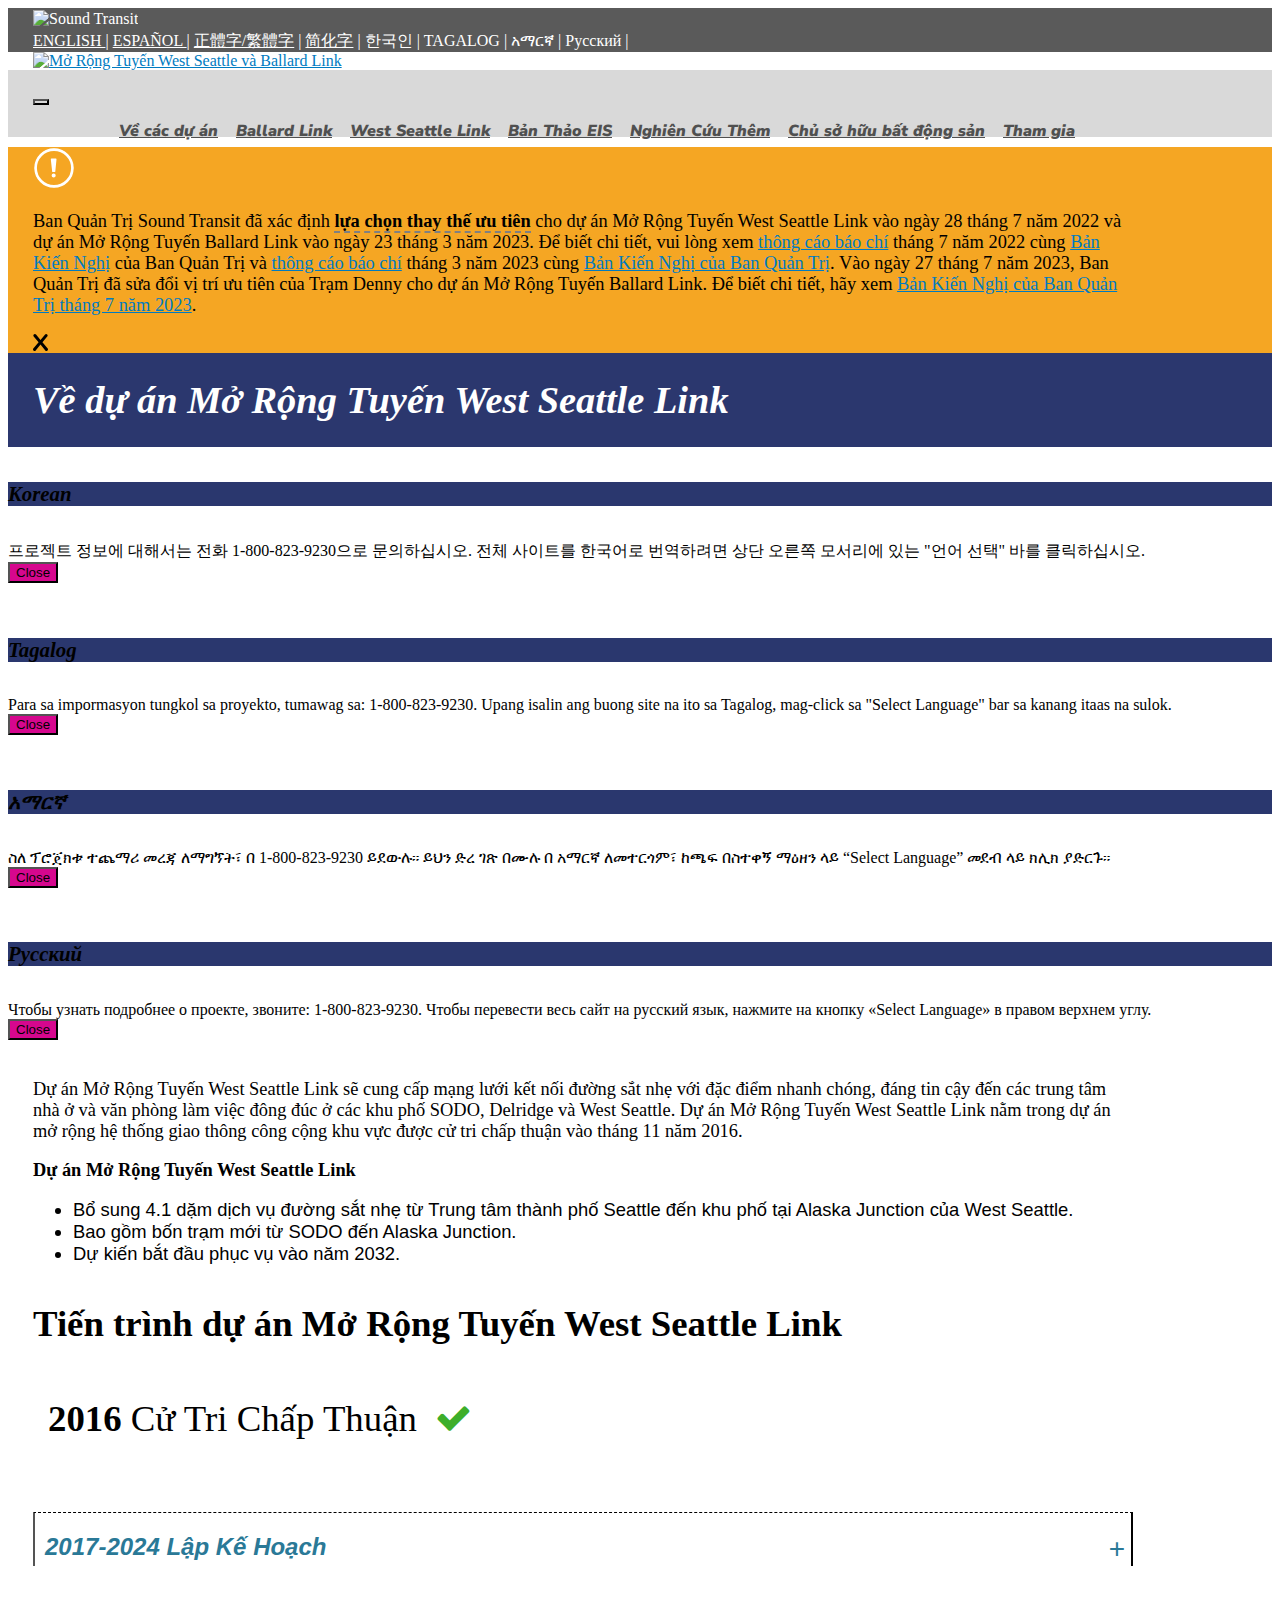
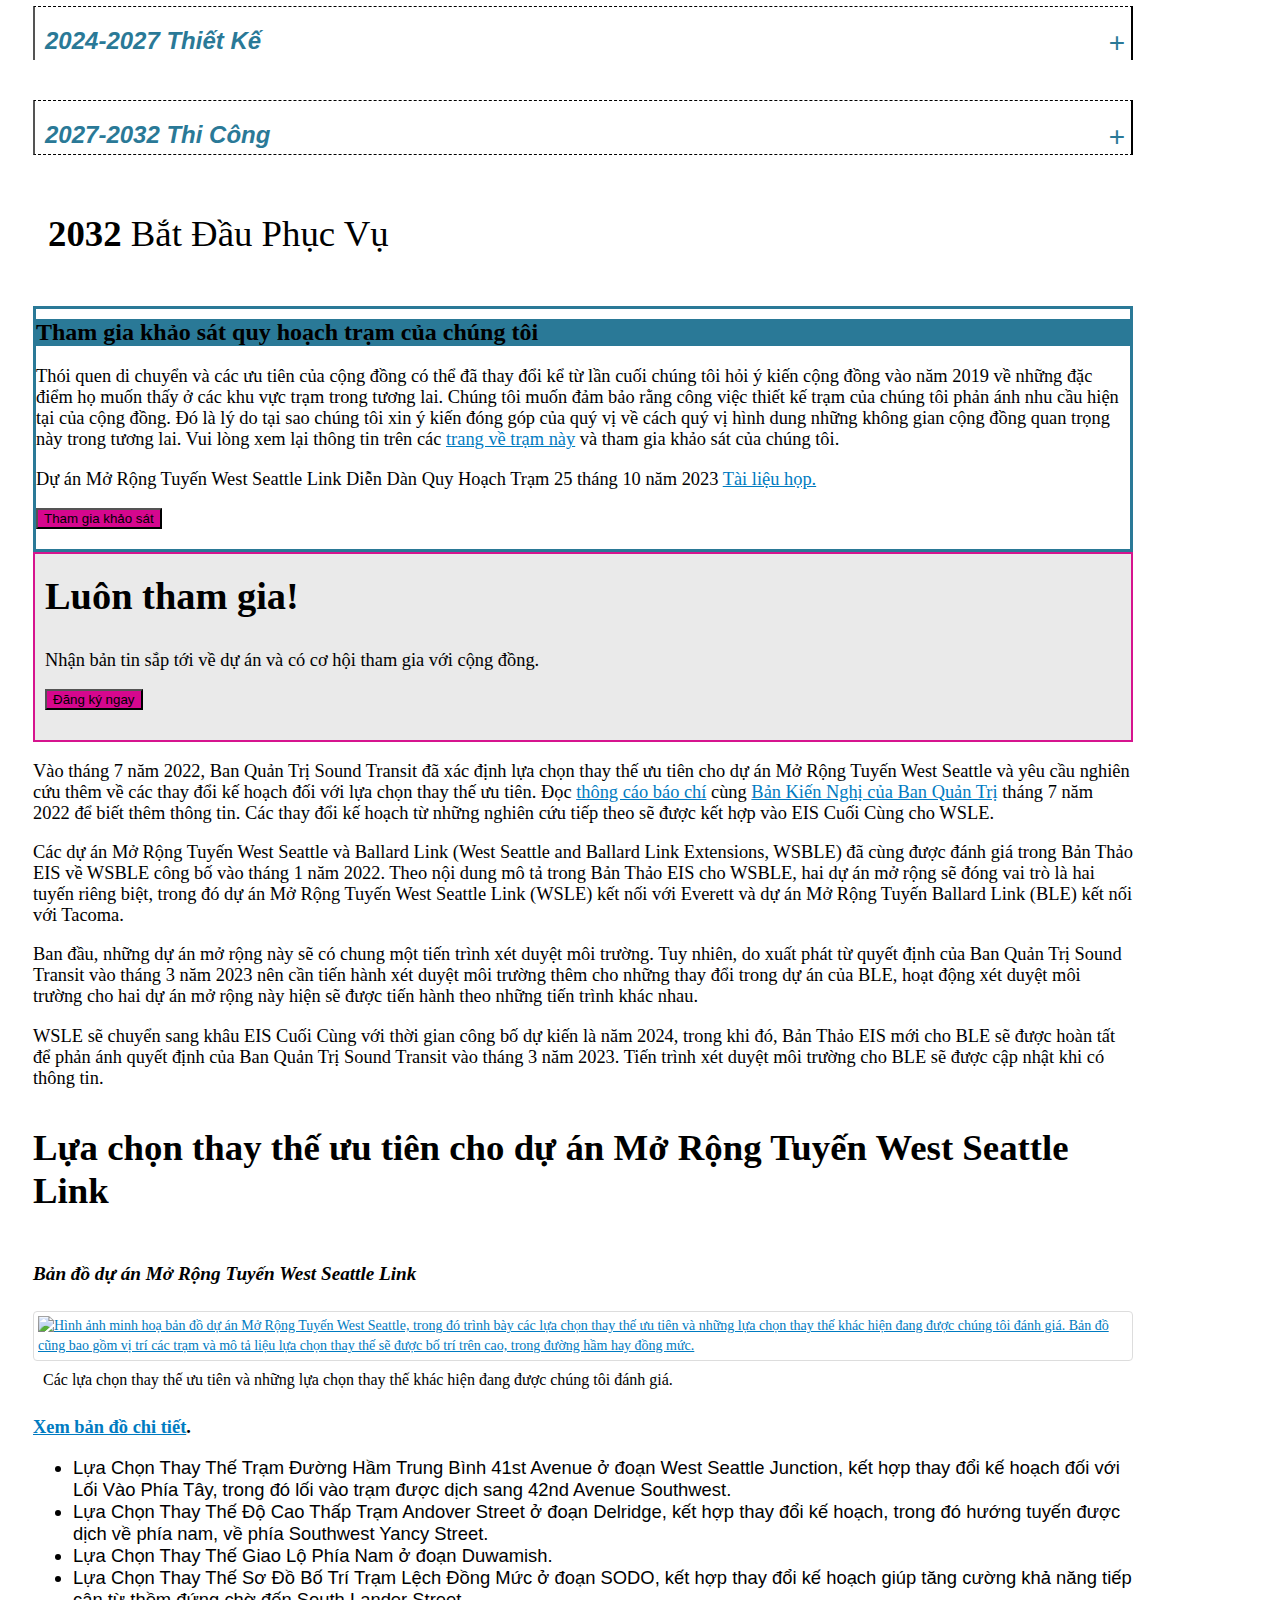
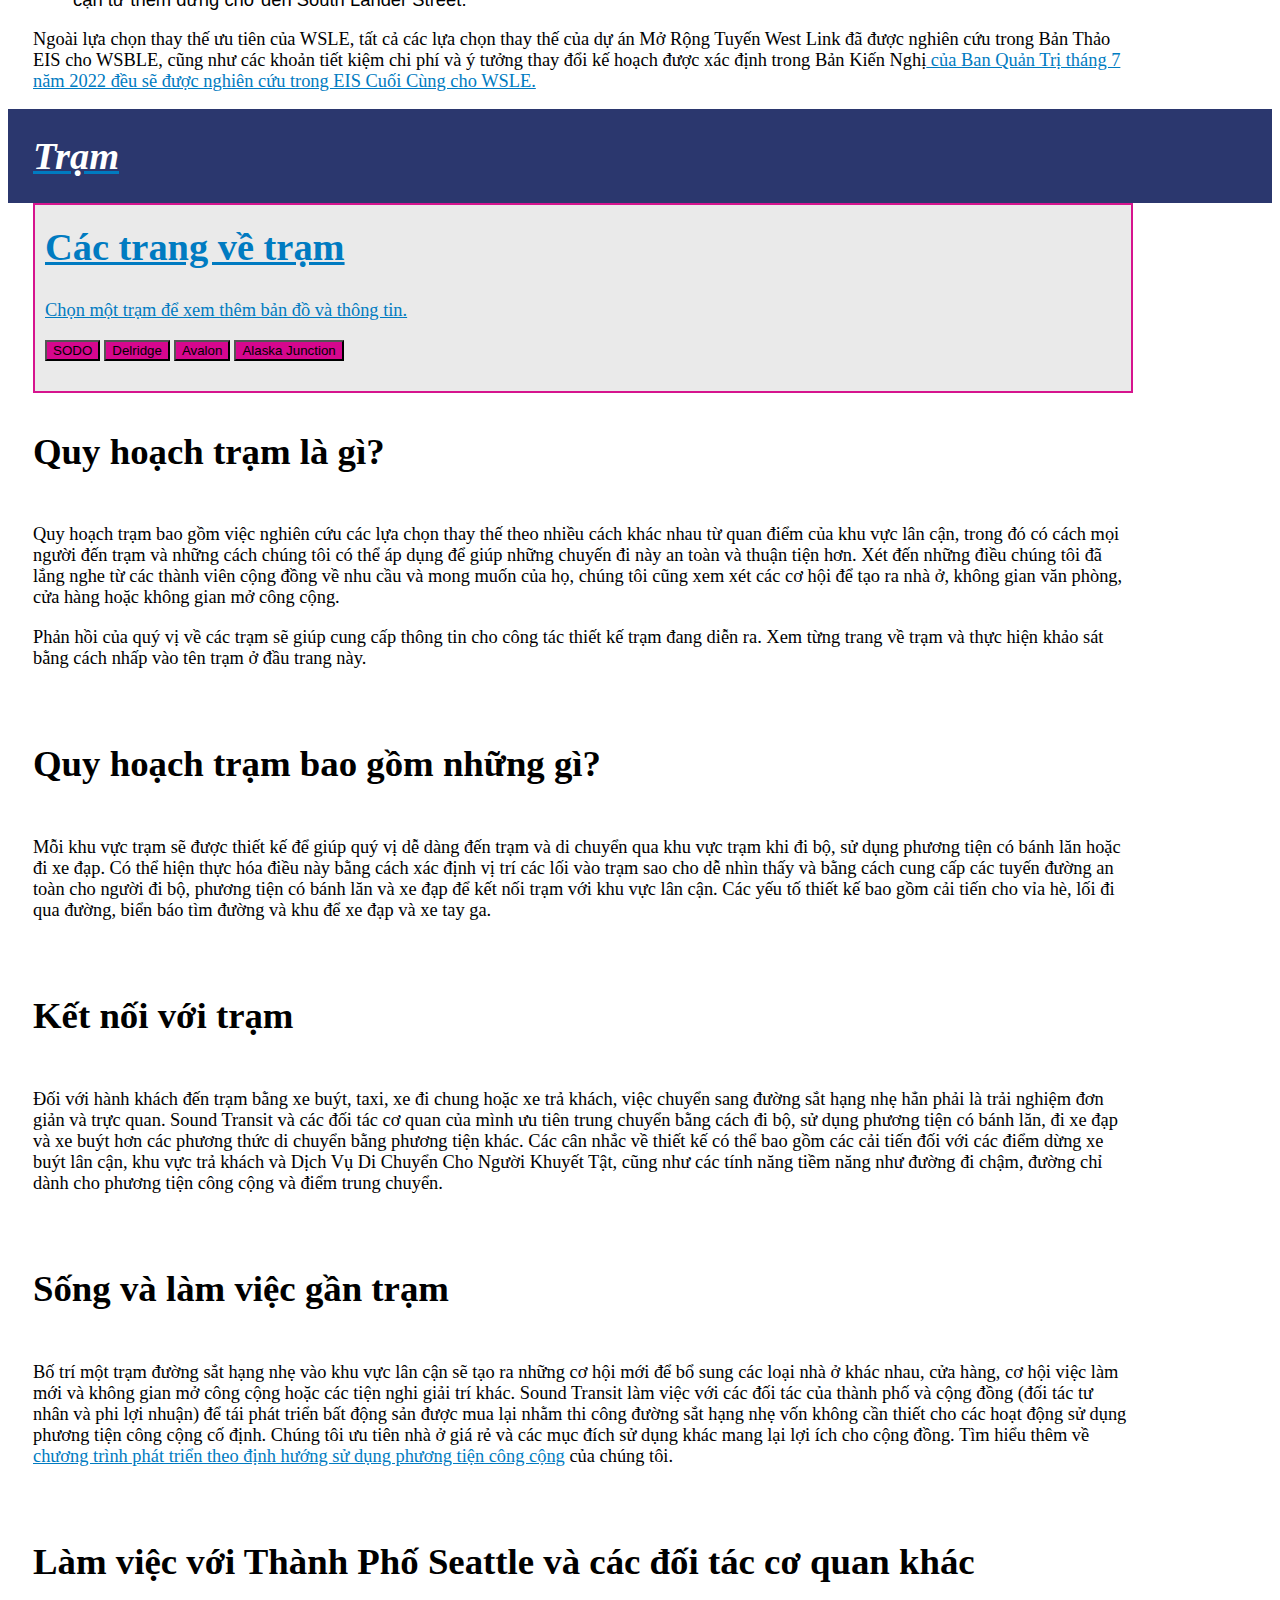
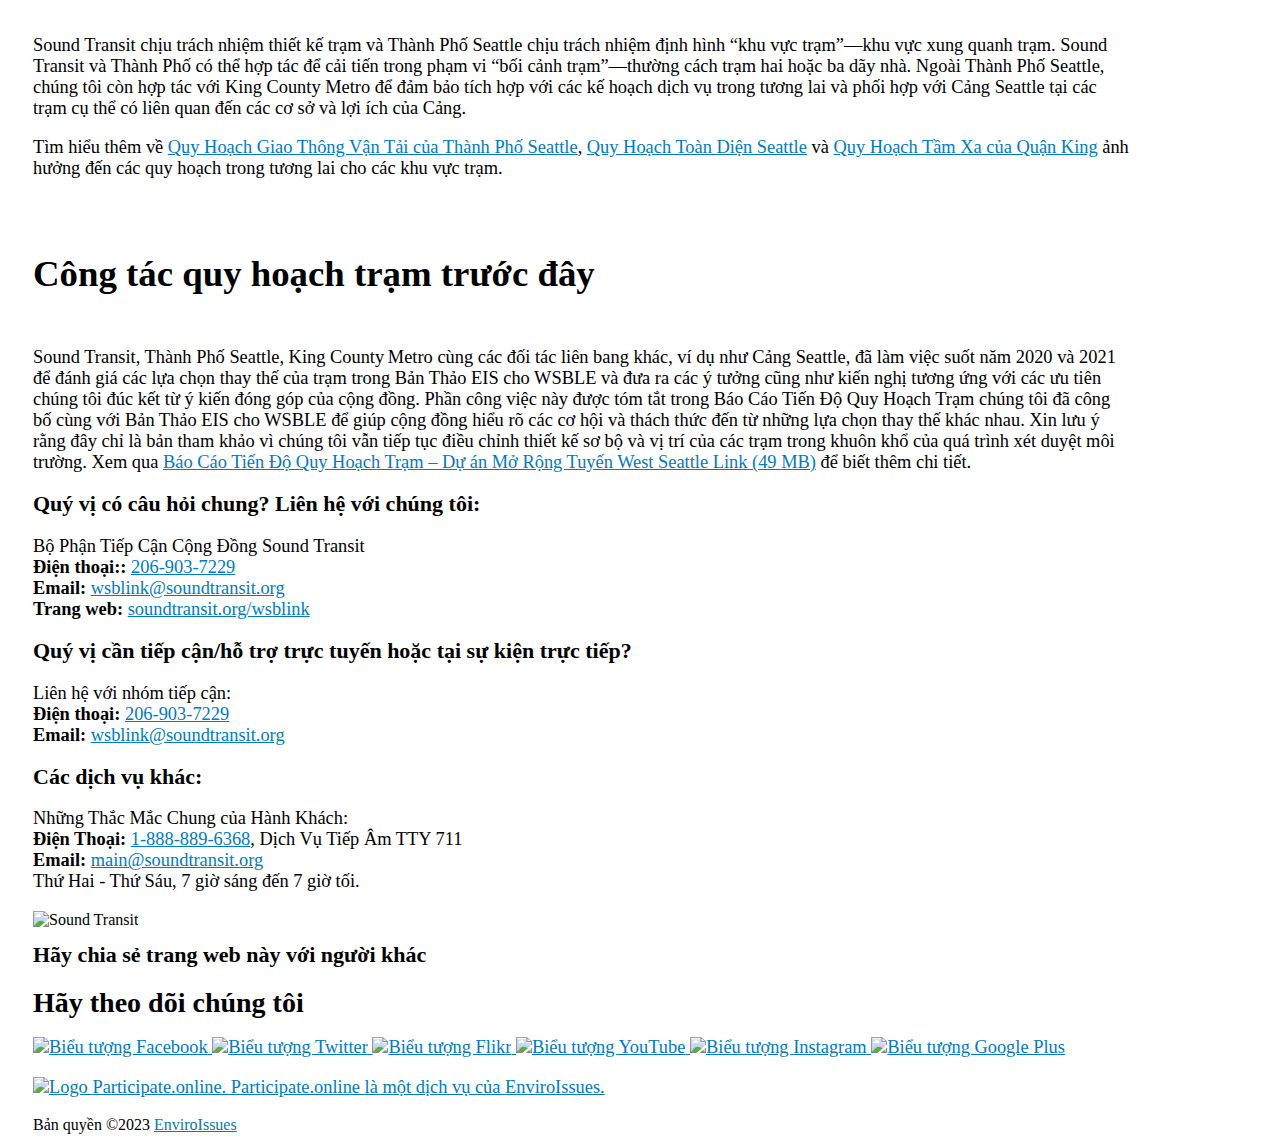
==== commit f9b81474: "added callout box" ====
--- a/index.html
+++ b/index.html
@@ -299,18 +299,18 @@
               </div>
           </div>
             <div class="col-md-4">
-              <div style="background-color: #eaeaea; border: 2px solid #d6148e; padding: 10px;" class="mt-4 ">
-                <div class="col--lg-4 col--md-6 col--xs-12">
-                <h2 class="mt-0">Các trang về trạm</h2>
-                <p>Chọn một trạm để xem thêm bản đồ và thông tin hoặc tìm hiểu thêm về <a href="/index#stations">quy hoạch trạm</a>.</p>
-                </div>
-                <div class="col--lg-4 col--md-6 col--xs-12">                   
-                  <a href="/sodo-station"><button type="submit" class="btn" style="background-color: #d6078e;">SODO</button></a> 
-                  <a href="/avalon-station"><button type="submit" class="btn" style="background-color: #d6078e;">Avalon</button></a> 
-                  <a href="/alaska-junction"><button type="submit" class="btn" style="background-color: #d6078e;">Alaska Junction</button></a>   
-                 <a href="/delridge-station"><button type="submit" class="btn" style="background-color: #d6078e;">Delridge Station</button></a> 
-                
-                </div>
+              <div class="border-callout mt-5">
+                <div class="">
+                  <h2 class="text-white mt-0 mb-0 ps-3 callout-header-color py-3">Tham gia khảo sát quy hoạch trạm của chúng tôi</h2>
+                </div>
+                <div class="ps-3">
+                  <p>Thói quen di chuyển và các ưu tiên của cộng đồng có thể đã thay đổi kể từ lần cuối chúng tôi hỏi ý kiến cộng đồng vào năm 2019 về những đặc điểm họ muốn thấy ở các khu vực trạm trong tương lai. Chúng tôi muốn đảm bảo rằng công việc thiết kế trạm của chúng tôi phản ánh nhu cầu hiện tại của cộng đồng. Đó là lý do tại sao chúng tôi xin ý kiến đóng góp của quý vị về cách quý vị hình dung những không gian cộng đồng quan trọng này trong tương lai. Vui lòng xem lại thông tin trên các <a href="#station-pages">trang về trạm này</a> và tham gia khảo sát của chúng tôi.</p>                     
+                  <p>Dự án Mở Rộng Tuyến West Seattle Link
+                    Diễn Dàn Quy Hoạch Trạm
+                    25 tháng 10 năm 2023 
+                    <a href="https://www.soundtransit.org/get-to-know-us/documents-reports/west-seattle-link-extension-station-planning-forum-materials-oct" target="_blank">Tài liệu họp.</a> 
+                    </p>
+                  <a href="https://survey.alchemer.com/s3/7574942/WSLE-Station-Planning-Survey-Vietnamese"><button type="submit" class="btn mb-4" style="background-color: #d6078e;">Tham gia khảo sát</button></a>                   </div>
               </div>
               <!-- <div class="border-callout mt-5">
                 <div class="">
@@ -379,7 +379,7 @@
     </header>
   </div>
 </div>
-<div class="container">
+<div id="station-pages" class="container">
   <div class="row">
     <div class="col-md-2"></div>
     <div class="col-md-8 text-center">
@@ -388,7 +388,12 @@
         <h2 class="mt-0">Các trang về trạm</h2>
         <p>Chọn một trạm để xem thêm bản đồ và thông tin. </p>
         </div>
-        <div class="col--lg-4 col--md-6 col--xs-12">         <a href="/sodo-station.html"><button type="submit" class="btn" style="background-color: #d6078e;">SODO</button></a> <a href="/delridge-station.html"><button type="submit" class="btn" style="background-color: #d6078e;">Delridge</button></a> <a href="/avalon-station.html"><button type="submit" class="btn" style="background-color: #d6078e;">Avalon</button></a> <a href="/alaska-junction.html"><button type="submit" class="btn" style="background-color: #d6078e;">Alaska Junction</button></a>          </div>
+        <div class="col--lg-4 col--md-6 col--xs-12">         
+          <a href="/sodo-station.html"><button type="submit" class="btn" style="background-color: #d6078e;">SODO</button></a> 
+          <a href="/delridge-station.html"><button type="submit" class="btn" style="background-color: #d6078e;">Delridge</button></a> 
+          <a href="/avalon-station.html"><button type="submit" class="btn" style="background-color: #d6078e;">Avalon</button></a> 
+          <a href="/alaska-junction.html"><button type="submit" class="btn" style="background-color: #d6078e;">Alaska Junction</button></a>         
+         </div>
       </div>
     </div>
     <div class="col-md-2">
@@ -479,7 +484,12 @@
  );
  </script> --> <!-- <script src="js/plugins.js"></script>
  <script src="js/uswds.min.js"></script>
- <script src="js/addtocalendar.min.js"></script> --> <script src="js/main.js"></script> <script type="text/javascript" src="https://translate.google.com/translate_a/element.js?
-cb=googleTranslateElementInit"></script> </body>
+ <script src="js/addtocalendar.min.js"></script> --> 
+ <script src="js/main.js"></script>
+ 
+ <!-- <script type="text/javascript" src="https://translate.google.com/translate_a/element.js?
+cb=googleTranslateElementInit"></script> -->
+
+</body>
 
 </html>
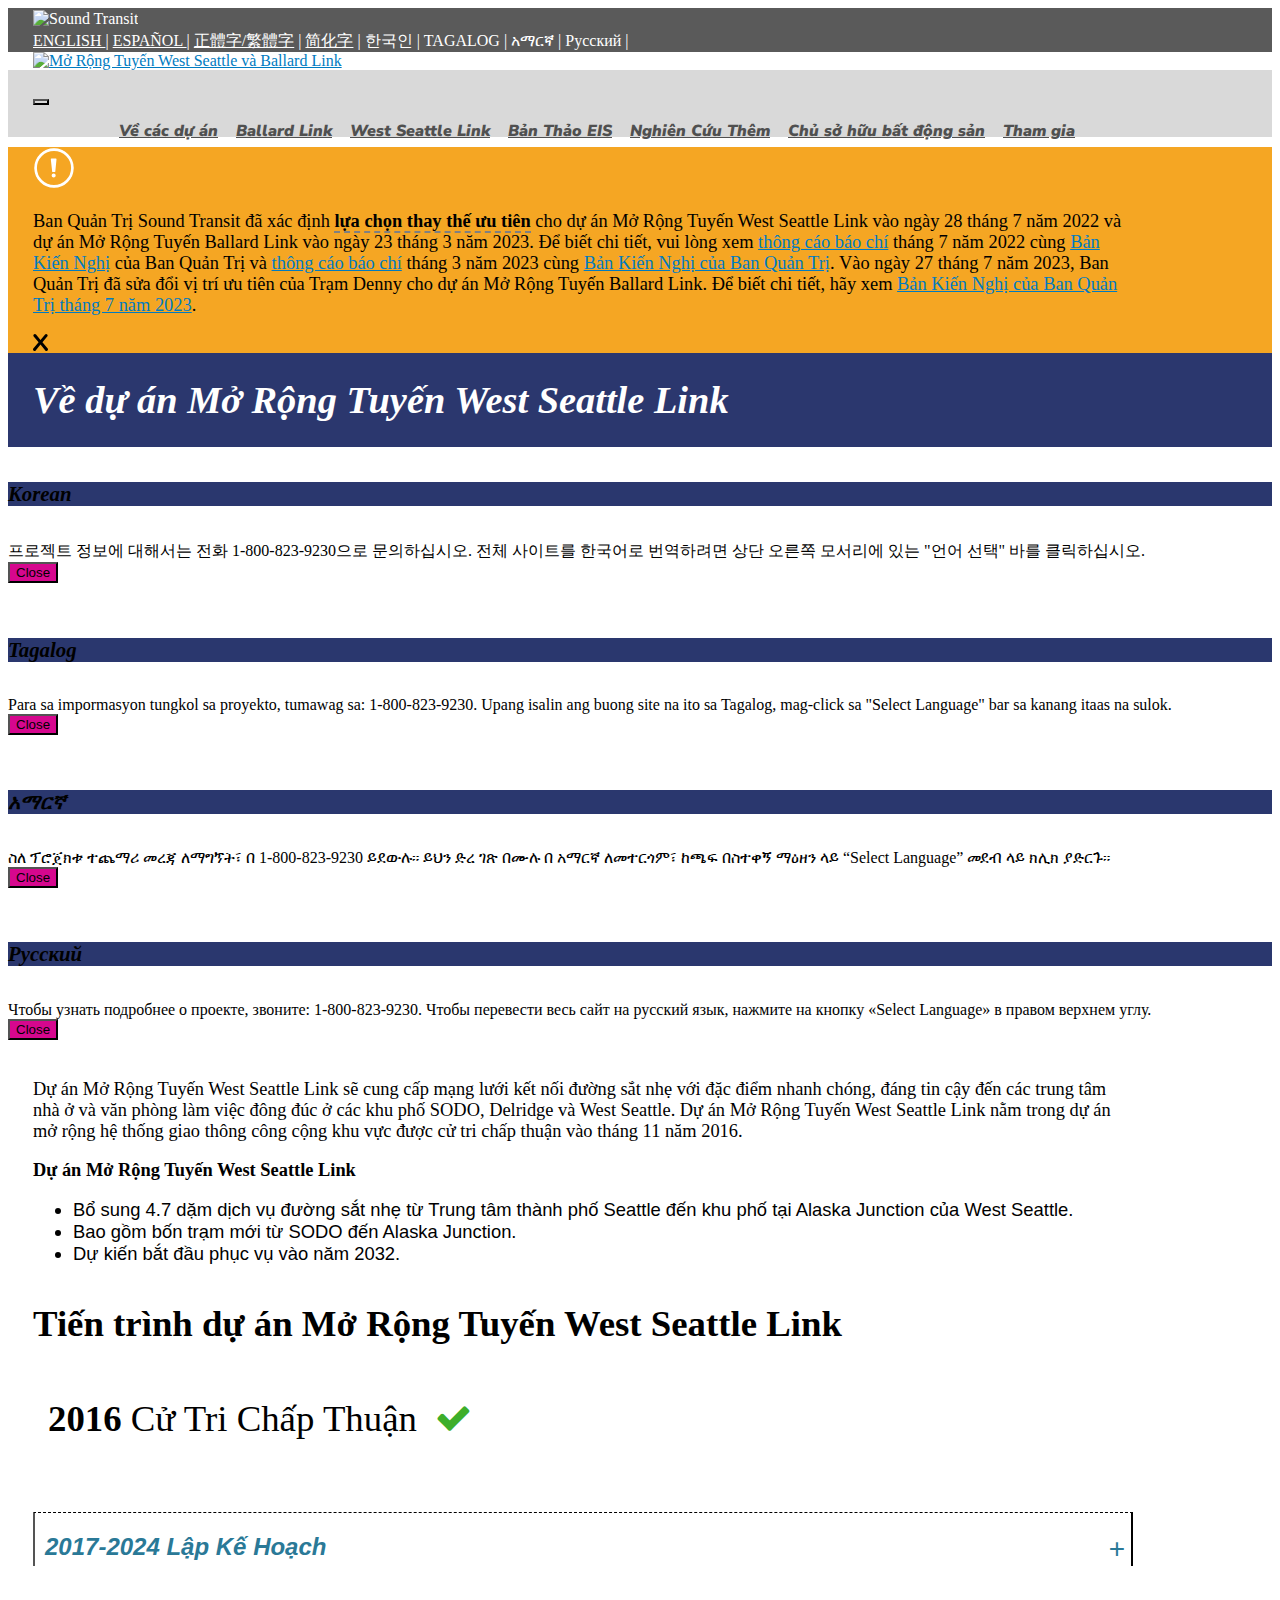
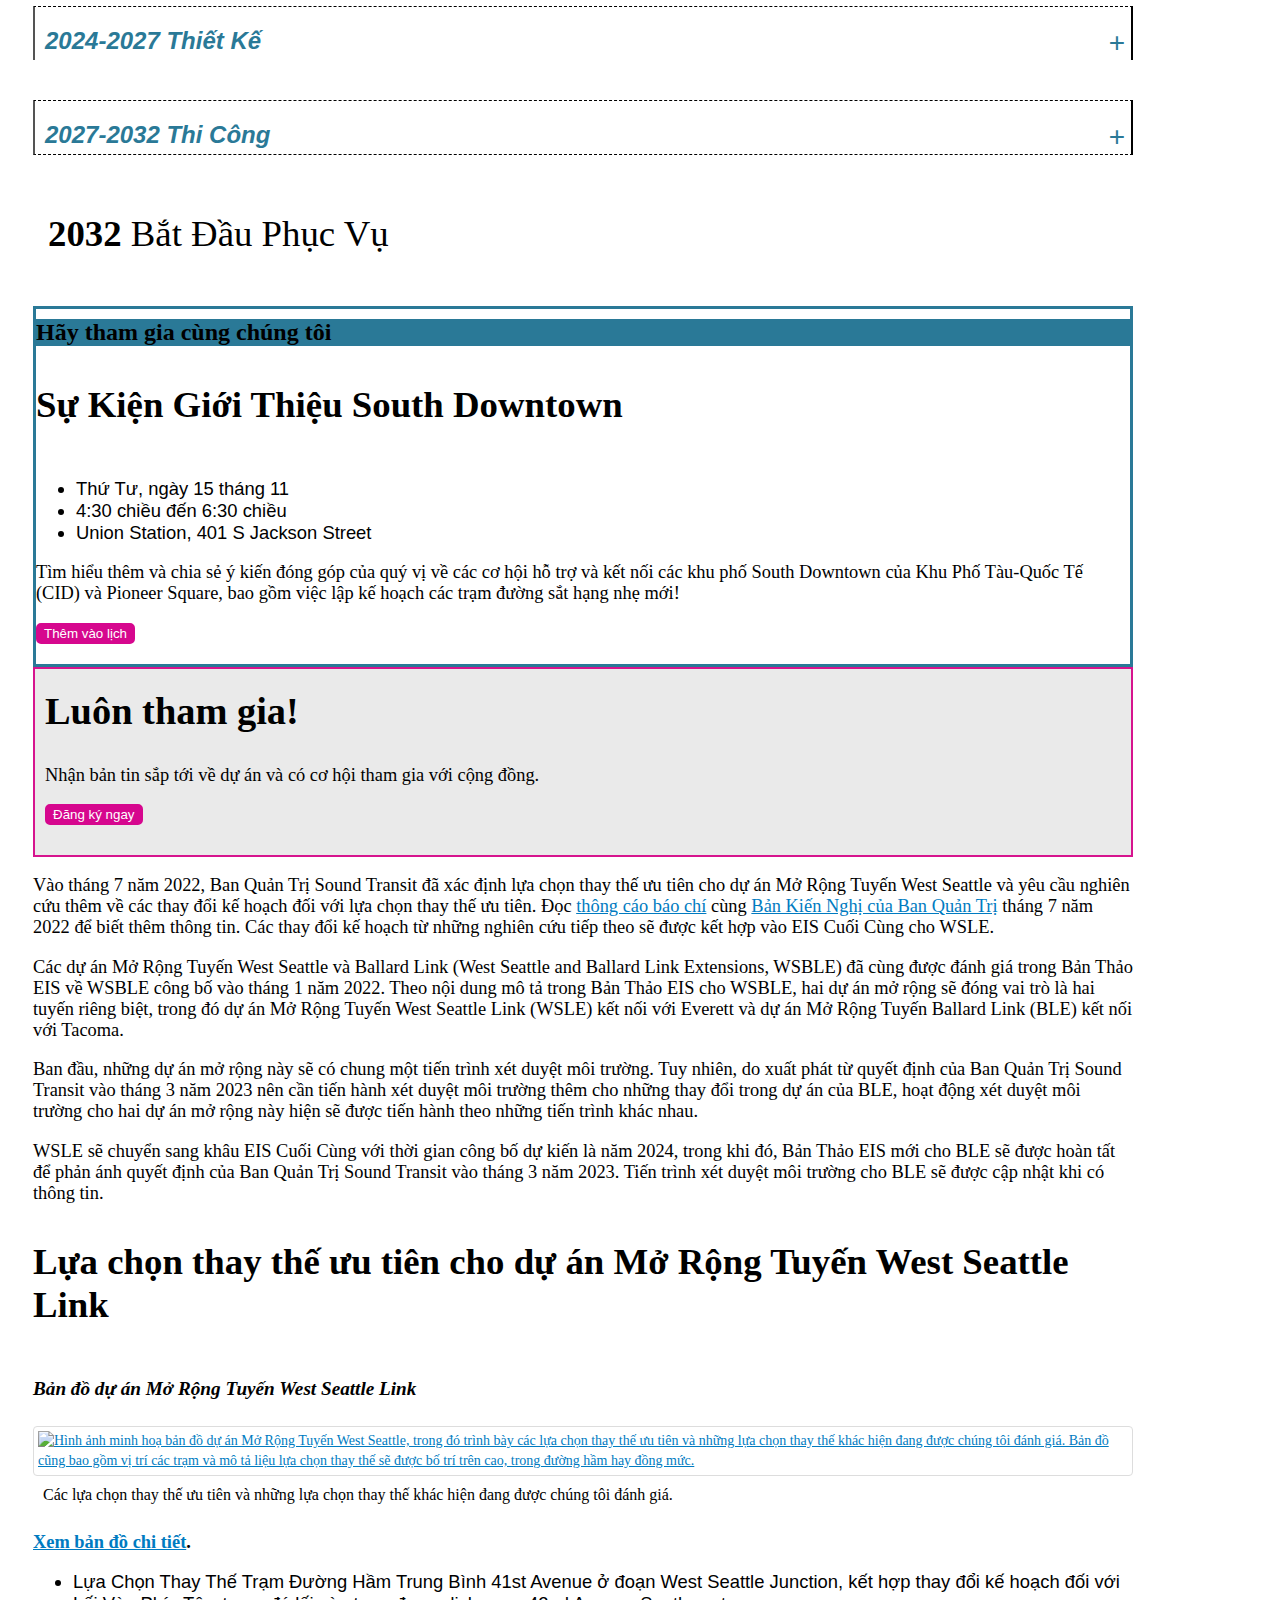
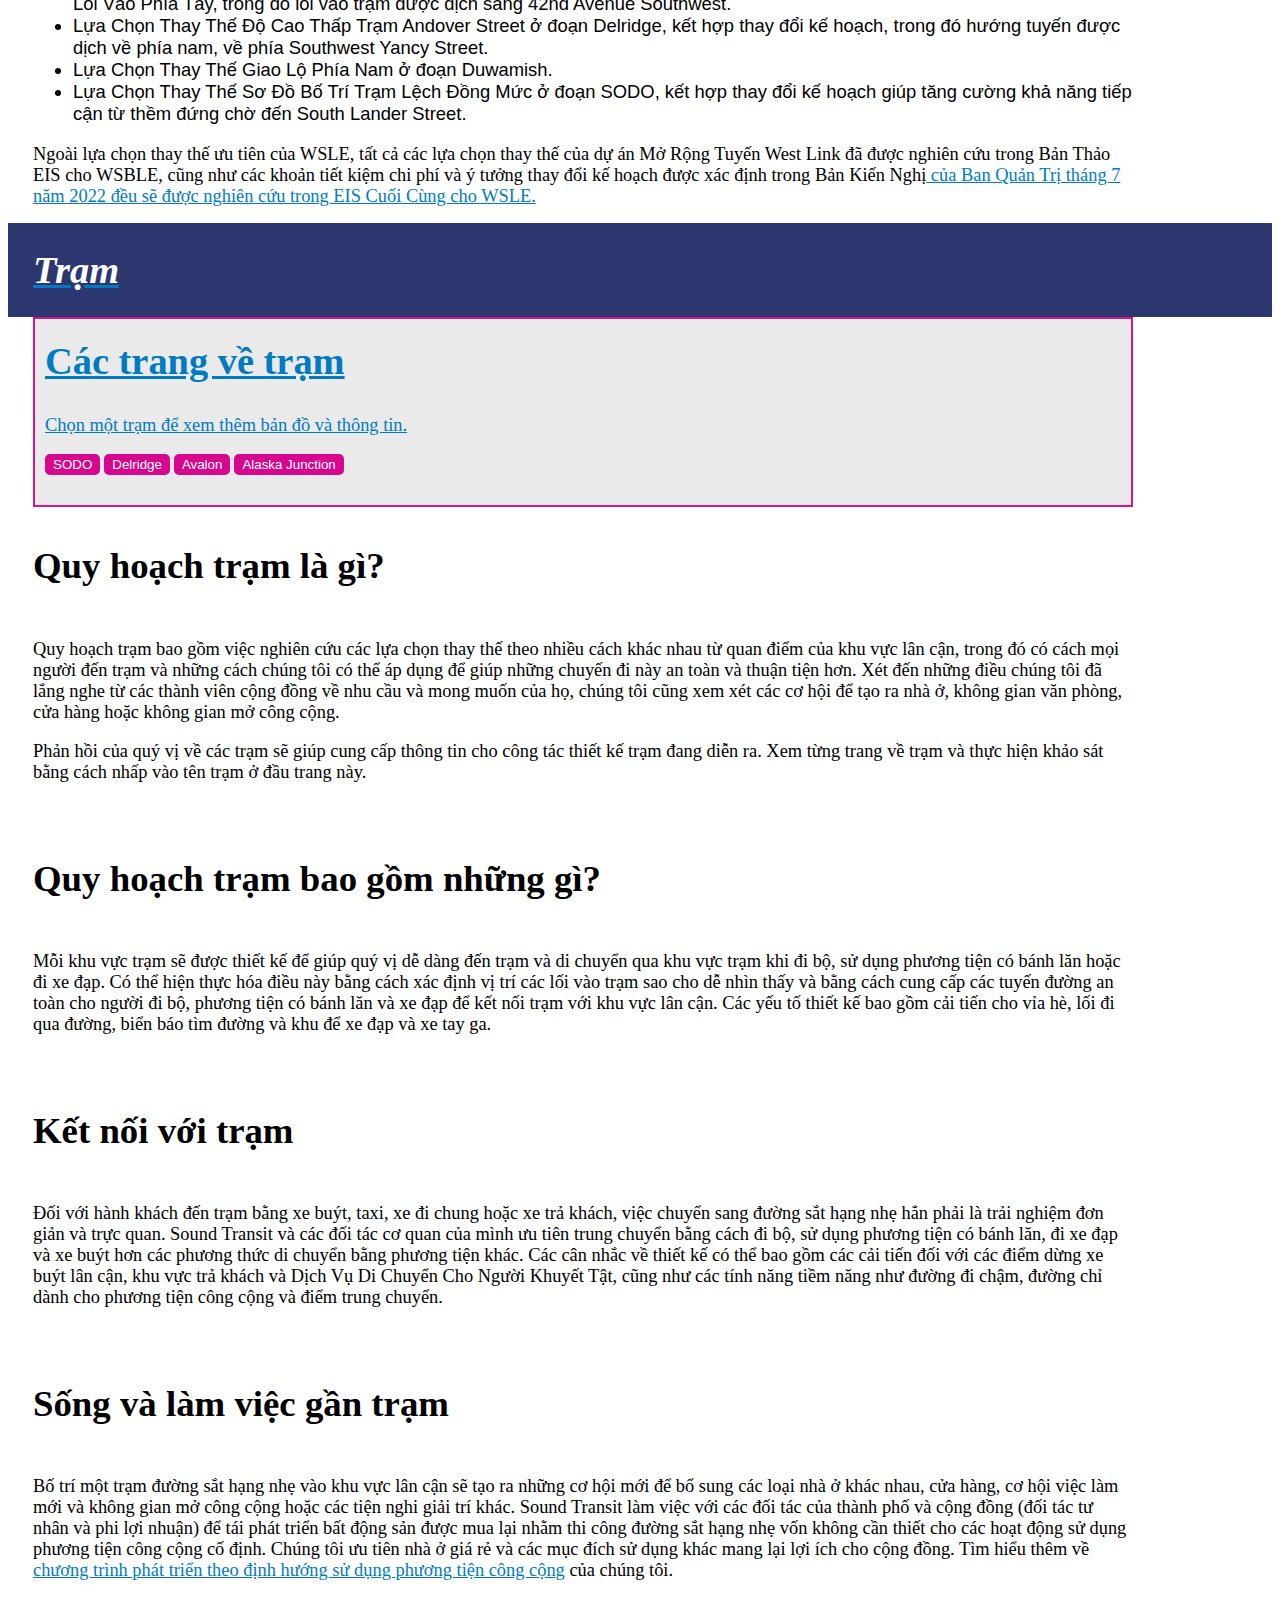
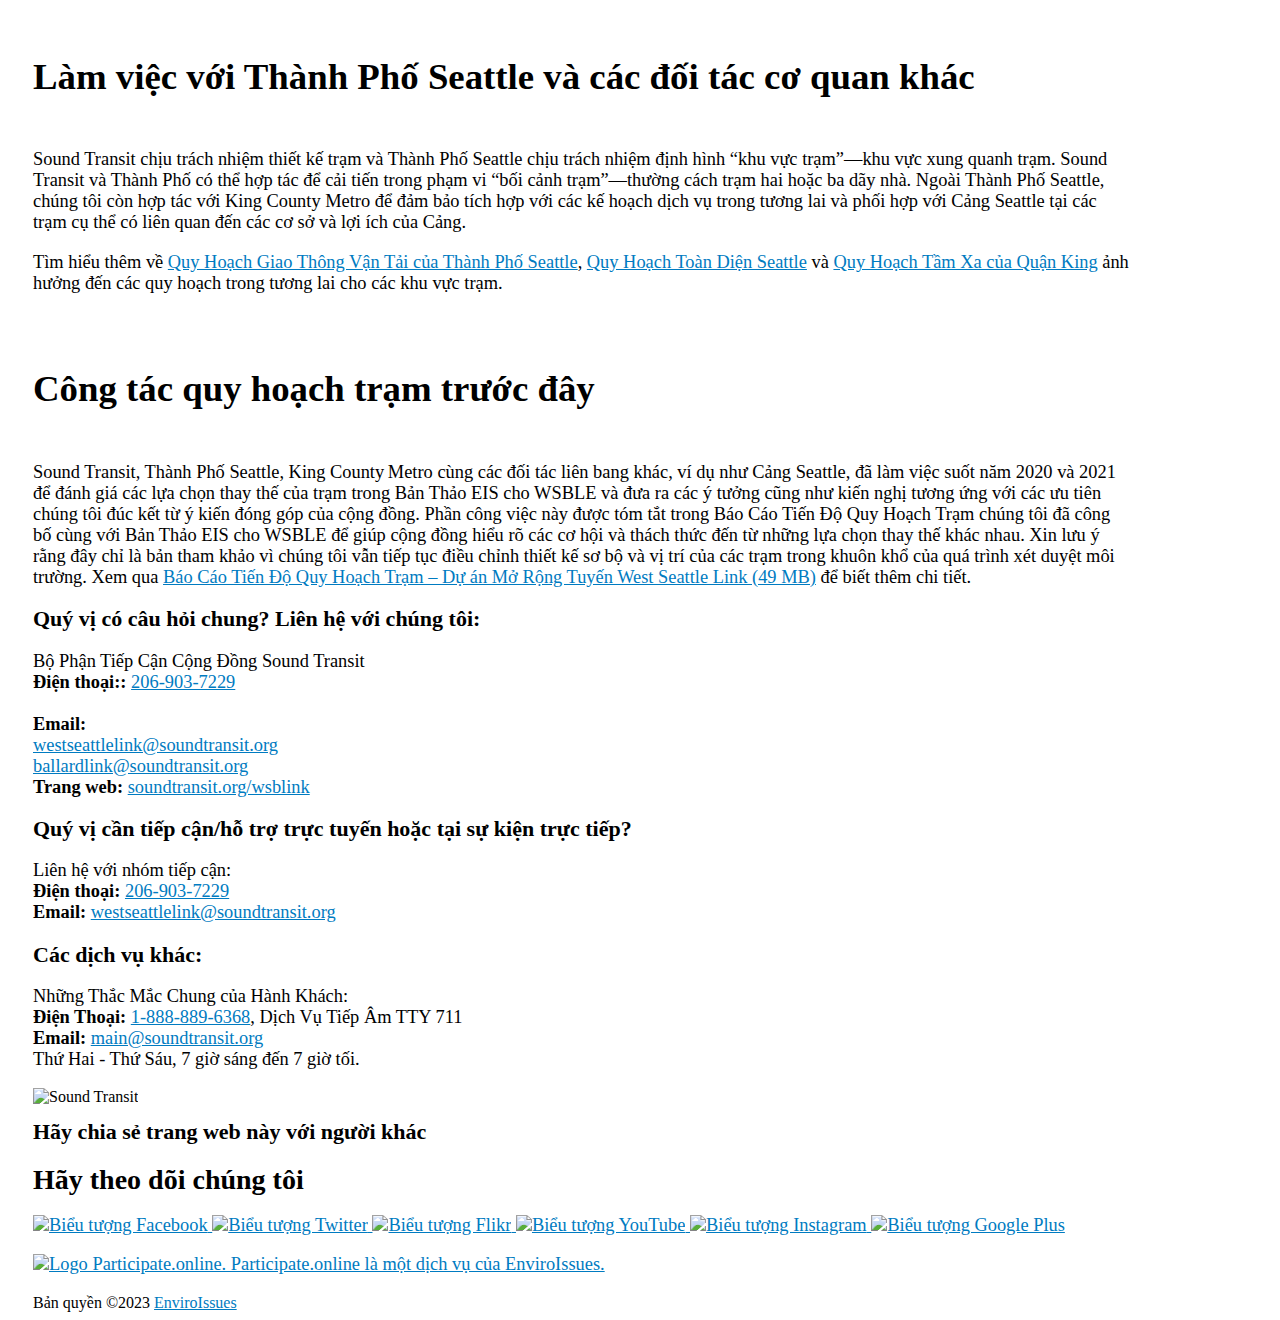
==== commit f7e23959: "added links" ====
--- a/index.html
+++ b/index.html
@@ -1,72 +1,43 @@
 <!DOCTYPE html> <html class="no-js" lang="vi">
 
-<head>
-  <!-- Google Tag Manager -->
-<script>(function(w,d,s,l,i){w[l]=w[l]||[];w[l].push({'gtm.start':
-  new Date().getTime(),event:'gtm.js'});var f=d.getElementsByTagName(s)[0],
-  j=d.createElement(s),dl=l!='dataLayer'?'&l='+l:'';j.async=true;j.src=
-  'https://www.googletagmanager.com/gtm.js?id='+i+dl;f.parentNode.insertBefore(j,f);
-  })(window,document,'script','dataLayer','GTM-NJFLKXJ');</script>
-  <!-- End Google Tag Manager -->
-  <meta charset="utf-8" />
-  <meta http-equiv="x-ua-compatible" content="ie=edge" />
-  <title> Các Dự Án Mở Rộng Tuyến West Seattle và Ballard Link </title>
-  <link rel="canonical" href="https://wsblink-wsle-vietnamese.participate.online/" />
-  <meta name="description" content="Sự kiện giới thiệu trực tuyến về Cơ Sở Hoạt Động và Bảo Trì South" />
-  <meta name="viewport" content="width=device-width, initial-scale=1" />
-  <link href="https://cdn.jsdelivr.net/npm/bootstrap@5.2.3/dist/css/bootstrap.min.css" rel="stylesheet"
-    integrity="sha384-rbsA2VBKQhggwzxH7pPCaAqO46MgnOM80zW1RWuH61DGLwZJEdK2Kadq2F9CUG65" crossorigin="anonymous" />
-  <link rel="stylesheet" id="load-fa-5-css"
-    href="https://cdnjs.cloudflare.com/ajax/libs/font-awesome/5.7.2/css/all.min.css?ver=5.9" media="all" />
-  <link rel="stylesheet" id="load-fa-4-css"
-    href="https://cdnjs.cloudflare.com/ajax/libs/font-awesome/4.6.3/css/font-awesome.css?ver=5.9" media="all" />
-  <link rel="apple-touch-icon" sizes="180x180" href="img/apple-touch-icon.png" />
-  <link rel="icon" type="image/png" sizes="32x32" href="img/favicon-32x32.png" />
-  <link rel="icon" type="image/png" sizes="16x16" href="img/favicon-16x16.png" />
-  <link rel="mask-icon" href="img/safari-pinned-tab.svg" color="#5bbad5" />
-  <link rel="shortcut icon" href="img/favicon.ico" />
-  <meta name="msapplication-config" content="img/browserconfig.xml" />
-  <meta name="theme-color" content="#ffffff" /> <!--Facebook Open Graph -->
-  <meta property="og:title" content="Light rail is coming to West Seattle" />
-  <meta property="og:url" content="https://wsblink.participate.online/" />
-  <meta property="og:type" content="website" />
-  <meta property="og:description" content="Learn more about the route and station options we're studying." />
-  <meta property="og:image"
-    content="https://oohkenmoreconstruction.blob.core.windows.net/media/Default/west-seattle-link/TIS_20180736-10.jpg" />
-  <meta property="og:image:secure_url"
-    content="https://oohkenmoreconstruction.blob.core.windows.net/media/Default/west-seattle-link/TIS_20180736-10.jpg" />
-  <meta property="og:image:alt" content="Future development near the station" />
-  <meta property="og:image:type" content="image/jpeg" />
-  <meta property="og:image:width" content="1200" />
-  <meta property="og:image:height" content="630" /> <!--Twitter Open Graph -->
-  <meta name="twitter:card" content="summary_large_image" />
-  <meta name="twitter:title" content="Light rail is coming to West Seattle" />
-  <meta name="twitter:description" content="Learn more about the route and station options we're studying." />
-  <meta name="twitter:url" content="https://wsblink.participate.online/" />
-  <meta name="twitter:image"
-    content="https://oohkenmoreconstruction.blob.core.windows.net/media/Default/west-seattle-link/TIS_20180736-10.jpg" />
-  <link rel="preconnect" href="https://fonts.googleapis.com" />
-  <link rel="preconnect" href="https://fonts.gstatic.com" crossorigin />
-  <link
-    href="https://fonts.googleapis.com/css2?family=Nunito+Sans:ital,wght@1,800;1,900&family=Roboto+Mono&display=swap"
-    rel="stylesheet" />
-  <script src="https://cdn.jsdelivr.net/npm/bootstrap@5.2.3/dist/js/bootstrap.bundle.min.js"
+<head>   <meta charset="utf-8" /> <meta http-equiv="x-ua-compatible" content="ie=edge" />   <title>     Các Dự Án Mở Rộng Tuyến West Seattle và Ballard Link   </title>   <meta name="description" content="Sự kiện giới thiệu trực tuyến về Cơ Sở Hoạt Động và Bảo Trì South" /> <meta name="viewport" content="width=device-width, initial-scale=1" /> <link href="https://cdn.jsdelivr.net/npm/bootstrap@5.2.3/dist/css/bootstrap.min.css" rel="stylesheet"
+ integrity="sha384-rbsA2VBKQhggwzxH7pPCaAqO46MgnOM80zW1RWuH61DGLwZJEdK2Kadq2F9CUG65" crossorigin="anonymous" /> <link rel="stylesheet" id="load-fa-5-css"
+ href="https://cdnjs.cloudflare.com/ajax/libs/font-awesome/5.7.2/css/all.min.css?ver=5.9" media="all" /> <link rel="stylesheet" id="load-fa-4-css"
+ href="https://cdnjs.cloudflare.com/ajax/libs/font-awesome/4.6.3/css/font-awesome.css?ver=5.9" media="all" /> <link rel="apple-touch-icon" sizes="180x180" href="img/apple-touch-icon.png" /> <link rel="icon" type="image/png" sizes="32x32" href="img/favicon-32x32.png" /> <link rel="icon" type="image/png" sizes="16x16" href="img/favicon-16x16.png" /> <link rel="manifest" href="img/manifest.json" /> <link rel="mask-icon" href="img/safari-pinned-tab.svg" color="#5bbad5" /> <link rel="shortcut icon" href="img/favicon.ico" /> <meta name="msapplication-config" content="img/browserconfig.xml" /> <meta name="theme-color" content="#ffffff" /> <!--Facebook Open Graph --> <meta property="og:title" content="Light rail is coming to West Seattle" /> <meta property="og:url" content="https://wsblink.participate.online/" /> <meta property="og:type" content="website" /> <meta property="og:description" content="Learn more about the route and station options we're studying." /> <meta property="og:image"
+ content="https://oohkenmoreconstruction.blob.core.windows.net/media/Default/west-seattle-link/TIS_20180736-10.jpg" /> <meta property="og:image:secure_url"
+ content="https://oohkenmoreconstruction.blob.core.windows.net/media/Default/west-seattle-link/TIS_20180736-10.jpg" /> <meta property="og:image:alt" content="Future development near the station" /> <meta property="og:image:type" content="image/jpeg" /> <meta property="og:image:width" content="1200" /> <meta property="og:image:height" content="630" /> <!--Twitter Open Graph --> <meta name="twitter:card" content="summary_large_image" /> <meta name="twitter:title" content="Light rail is coming to West Seattle" /> <meta name="twitter:description"
+ content="Learn more about the route and station options we're studying." /> <meta name="twitter:url" content="https://wsblink.participate.online/" /> <meta name="twitter:image"
+ content="https://oohkenmoreconstruction.blob.core.windows.net/media/Default/west-seattle-link/TIS_20180736-10.jpg" /> <link rel="preconnect" href="https://fonts.googleapis.com" /> <link rel="preconnect" href="https://fonts.gstatic.com" crossorigin /> <link
+ href="https://fonts.googleapis.com/css2?family=Nunito+Sans:ital,wght@1,800;1,900&family=Roboto+Mono&display=swap"
+ rel="stylesheet" /> <script src="https://cdn.jsdelivr.net/npm/bootstrap@5.2.3/dist/js/bootstrap.bundle.min.js"
     integrity="sha384-kenU1KFdBIe4zVF0s0G1M5b4hcpxyD9F7jL+jjXkk+Q2h455rYXK/7HAuoJl+0I4"
-    crossorigin="anonymous"></script>
-  <link rel="stylesheet" href="css/base.css" />
-  <link rel="stylesheet" type="text/css" href="css/style.css" media="all" />
-  
-
-      
-     </head>
+    crossorigin="anonymous"></script> <link rel="stylesheet" href="css/base.css" /> <link rel="stylesheet" type="text/css" href="css/style.css" media="all" /> <!-- <script src="js/vendor/modernizr-2.8.3.min.js"></script> --> <script>
+            (function (i, s, o, g, r, a, m) {
+                i["GoogleAnalyticsObject"] = r;
+                (i[r] =
+                    i[r] ||
+                    function () {
+                        (i[r].q = i[r].q || []).push(arguments);
+                    }),
+                    (i[r].l = 1 * new Date());
+                (a = s.createElement(o)), (m = s.getElementsByTagName(o)[0]);
+                a.async = 1;
+                a.src = g;
+                m.parentNode.insertBefore(a, m);
+            })(
+                window,
+                document,
+                "script",
+                "https://www.google-analytics.com/analytics.js",
+                "ga"
+            );
+
+            ga("create", "UA-78280327-1", "auto");
+            ga("send", "pageview");
+        </script>          </head>
 
 <body data-spy="scroll" data-target="#navbarSupportedContent" data-offset="0">
-<!-- After opening body tag -->
-<!-- Google Tag Manager (noscript) -->
-<noscript><iframe src="https://www.googletagmanager.com/ns.html?id=GTM-NJFLKXJ"
-  height="0" width="0" style="display:none;visibility:hidden"></iframe></noscript>
-  <!-- End Google Tag Manager (noscript) -->
-  
+
 <header id="mainheader">
   <div id="translate_wrapper">
     <div id="translate">
@@ -136,7 +107,7 @@
 
     <li class="nav-item">               <a class="nav-link" href="https://wsblink-vietnamese.participate.online/ble">Ballard Link</a>             </li>
 
-    <li class="nav-item">               <a class="nav-link" href="/index">West Seattle Link</a>             </li>
+    <li class="nav-item">               <a class="nav-link" href="/index.html">West Seattle Link</a>             </li>
 
     <li class="nav-item">               <a class="nav-link" href="https://wsblink-vietnamese.participate.online/#draft-eis">Bản Thảo EIS</a>             </li>
     <li class="nav-item">               <a class="nav-link" href="https://wsblink-vietnamese.participate.online/#further-studies">Nghiên Cứu Thêm</a>             </li>
@@ -260,7 +231,7 @@
             <p class="mt-5">               Dự án Mở Rộng Tuyến West Seattle Link sẽ cung cấp mạng lưới kết nối đường sắt nhẹ với đặc điểm nhanh chóng, đáng tin cậy đến các trung tâm nhà ở và văn phòng làm việc đông đúc ở các khu phố SODO, Delridge và West Seattle. Dự án Mở Rộng Tuyến West Seattle Link nằm trong dự án mở rộng hệ thống giao thông công cộng khu vực được cử tri chấp thuận vào tháng 11 năm 2016. </p>
             <p><strong>Dự án Mở Rộng Tuyến West Seattle Link</strong></p>
             <ul>
-              <li>                 Bổ sung 4.1 dặm dịch vụ đường sắt nhẹ từ Trung tâm thành phố Seattle đến khu phố tại Alaska Junction của West Seattle. </li>
+              <li>                 Bổ sung 4.7 dặm dịch vụ đường sắt nhẹ từ Trung tâm thành phố Seattle đến khu phố tại Alaska Junction của West Seattle. </li>
               <li>                 Bao gồm bốn trạm mới từ SODO đến Alaska Junction. </li>
               <li>                 Dự kiến bắt đầu phục vụ vào năm 2032. </li>
             </ul>
@@ -299,19 +270,6 @@
               </div>
           </div>
             <div class="col-md-4">
-              <div class="border-callout mt-5">
-                <div class="">
-                  <h2 class="text-white mt-0 mb-0 ps-3 callout-header-color py-3">Tham gia khảo sát quy hoạch trạm của chúng tôi</h2>
-                </div>
-                <div class="ps-3">
-                  <p>Thói quen di chuyển và các ưu tiên của cộng đồng có thể đã thay đổi kể từ lần cuối chúng tôi hỏi ý kiến cộng đồng vào năm 2019 về những đặc điểm họ muốn thấy ở các khu vực trạm trong tương lai. Chúng tôi muốn đảm bảo rằng công việc thiết kế trạm của chúng tôi phản ánh nhu cầu hiện tại của cộng đồng. Đó là lý do tại sao chúng tôi xin ý kiến đóng góp của quý vị về cách quý vị hình dung những không gian cộng đồng quan trọng này trong tương lai. Vui lòng xem lại thông tin trên các <a href="#station-pages">trang về trạm này</a> và tham gia khảo sát của chúng tôi.</p>                     
-                  <p>Dự án Mở Rộng Tuyến West Seattle Link
-                    Diễn Dàn Quy Hoạch Trạm
-                    25 tháng 10 năm 2023 
-                    <a href="https://www.soundtransit.org/get-to-know-us/documents-reports/west-seattle-link-extension-station-planning-forum-materials-oct" target="_blank">Tài liệu họp.</a> 
-                    </p>
-                  <a href="https://survey.alchemer.com/s3/7574942/WSLE-Station-Planning-Survey-Vietnamese"><button type="submit" class="btn mb-4" style="background-color: #d6078e;">Tham gia khảo sát</button></a>                   </div>
-              </div>
               <!-- <div class="border-callout mt-5">
                 <div class="">
                   <h2 class="text-white mt-0 mb-0 ps-3 callout-header-color py-3">Tham gia khảo sát quy hoạch trạm của chúng tôi</h2>
@@ -319,7 +277,7 @@
                 <div class="ps-3">
                   <p>Thói quen di chuyển và các ưu tiên của cộng đồng có thể đã thay đổi kể từ lần cuối chúng tôi hỏi ý kiến cộng đồng vào năm 2019 về những đặc điểm họ muốn thấy ở các khu vực trạm trong tương lai. Chúng tôi muốn đảm bảo rằng công việc thiết kế trạm của chúng tôi phản ánh nhu cầu hiện tại của cộng đồng. Đó là lý do tại sao chúng tôi xin ý kiến đóng góp của quý vị về cách quý vị hình dung những không gian cộng đồng quan trọng này trong tương lai. Vui lòng xem lại thông tin trên các trang về trạm này và tham gia khảo sát của chúng tôi.</p>                   <a href=" https://survey.alchemer.com/s3/7542169/WSLE-Station-Planning-Survey"><button type="submit" class="btn mb-4" style="background-color: #d6078e;">Tham gia khảo sát</button></a>                 </div>
               </div> -->
-              <!-- <div class="border-callout mt-5">
+              <div class="border-callout mt-5">
                 <div class="">
                   <h2 class="text-white mt-0 mb-0 ps-3 callout-header-color py-3">Hãy tham gia cùng chúng tôi</h2>
                 </div>
@@ -334,7 +292,7 @@
                   <p>Tìm hiểu thêm và chia sẻ ý kiến đóng góp của quý vị về các cơ hội hỗ trợ và kết nối các khu phố South Downtown của Khu Phố Tàu-Quốc Tế (CID) và Pioneer Square, bao gồm việc lập kế hoạch các trạm đường sắt hạng nhẹ mới!</p>
                   <a href="https://oohwsblink.blob.core.windows.net/media/Default/meeting/South_Downtown_Open_House.ics"><button type="submit" class="btn mb-4" style="background-color: #d6078e;">Thêm vào lịch</button></a>
                 </div>
-              </div> -->
+              </div>
               <div style="background-color: #eaeaea; border: 2px solid #d6148e; padding: 10px;" class="mt-4">
                 <div><form action="https://public.govdelivery.com/accounts/WASOUND/subscriber/new?category_id=WASOUND_280" target="_blank" novalidate="novalidate">
                 <div class="col--lg-4 col--md-6 col--xs-12">
@@ -355,7 +313,7 @@
             <p>WSLE sẽ chuyển sang khâu EIS Cuối Cùng với thời gian công bố dự kiến là năm 2024, trong khi đó, Bản Thảo EIS mới cho BLE sẽ được hoàn tất để phản ánh quyết định của Ban Quản Trị Sound Transit vào tháng 3 năm 2023. Tiến trình xét duyệt môi trường cho BLE sẽ được cập nhật khi có thông tin.</p>
             <h3>               Lựa chọn thay thế ưu tiên cho dự án Mở Rộng Tuyến West Seattle Link             </h3>
             <figure>
-            <h4 class="mt-3">Bản đồ dự án Mở Rộng Tuyến West Seattle Link</h4>             <a href="https://oohwsblink.blob.core.windows.net/carousel-images/AE0036-17EISWestSeattlerollplot.pdf" aria-label="click to expand image" class="thumbnail" target="_blank" onclick="ga('send', 'event', 'PNG', 'https://oohwsblink.blob.core.windows.net/carousel-images/2023_1024_ST_WSLE_OverviewMap_Vietnamese.jpg');"><img src="https://oohwsblink.blob.core.windows.net/carousel-images/2023_1024_ST_WSLE_OverviewMap_Vietnamese.jpg" alt="Hình ảnh minh hoạ bản đồ dự án Mở Rộng Tuyến West Seattle, trong đó trình bày các lựa chọn thay thế ưu tiên và những lựa chọn thay thế khác hiện đang được chúng tôi đánh giá. Bản đồ cũng bao gồm vị trí các trạm và mô tả liệu lựa chọn thay thế sẽ được bố trí trên cao, trong đường hầm hay đồng mức. "> </a> <figcaption class="ps-0">Các lựa chọn thay thế ưu tiên và những lựa chọn thay thế khác hiện đang được chúng tôi đánh giá.<br></figcaption></figure>
+            <h4 class="mt-3">Bản đồ dự án Mở Rộng Tuyến West Seattle Link</h4>             <a href="https://oohwsblink.blob.core.windows.net/carousel-images/2023_1024_ST_WSLE_OverviewMap_Vietnamese.pdf" aria-label="click to expand image" class="thumbnail" target="_blank" onclick="ga('send', 'event', 'PNG', 'https://oohwsblink.blob.core.windows.net/carousel-images/2023_1024_ST_WSLE_OverviewMap_Vietnamese.jpg');"><img src="https://oohwsblink.blob.core.windows.net/carousel-images/2023_1024_ST_WSLE_OverviewMap_Vietnamese.jpg" alt="Hình ảnh minh hoạ bản đồ dự án Mở Rộng Tuyến West Seattle, trong đó trình bày các lựa chọn thay thế ưu tiên và những lựa chọn thay thế khác hiện đang được chúng tôi đánh giá. Bản đồ cũng bao gồm vị trí các trạm và mô tả liệu lựa chọn thay thế sẽ được bố trí trên cao, trong đường hầm hay đồng mức. "> </a> <figcaption class="ps-0">Các lựa chọn thay thế ưu tiên và những lựa chọn thay thế khác hiện đang được chúng tôi đánh giá.<br></figcaption></figure>
             <p><strong><a href="https://oohwsblink.blob.core.windows.net/media/Default/images/AE%200036-17%20EIS%20West%20Seattle%20rollplot.pdf" target="_blank" onclick="ga('send', 'event', 'PDF', 'https://oohwsblink.blob.core.windows.net/media/Default/images/AE%200036-17%20EIS%20West%20Seattle%20rollplot.pdf');">Xem bản đồ chi tiết</a>.</strong></p>
             <ul>
               <li>Lựa Chọn Thay Thế Trạm Đường Hầm Trung Bình 41st Avenue ở đoạn West Seattle Junction, kết hợp thay đổi kế hoạch đối với Lối Vào Phía Tây, trong đó lối vào trạm được dịch sang 42nd Avenue Southwest.</li>
@@ -379,7 +337,7 @@
     </header>
   </div>
 </div>
-<div id="station-pages" class="container">
+<div class="container">
   <div class="row">
     <div class="col-md-2"></div>
     <div class="col-md-8 text-center">
@@ -388,12 +346,7 @@
         <h2 class="mt-0">Các trang về trạm</h2>
         <p>Chọn một trạm để xem thêm bản đồ và thông tin. </p>
         </div>
-        <div class="col--lg-4 col--md-6 col--xs-12">         
-          <a href="/sodo-station.html"><button type="submit" class="btn" style="background-color: #d6078e;">SODO</button></a> 
-          <a href="/delridge-station.html"><button type="submit" class="btn" style="background-color: #d6078e;">Delridge</button></a> 
-          <a href="/avalon-station.html"><button type="submit" class="btn" style="background-color: #d6078e;">Avalon</button></a> 
-          <a href="/alaska-junction.html"><button type="submit" class="btn" style="background-color: #d6078e;">Alaska Junction</button></a>         
-         </div>
+        <div class="col--lg-4 col--md-6 col--xs-12">         <a href="/sodo-station.html"><button type="submit" class="btn" style="background-color: #d6078e;">SODO</button></a> <a href="/delridge-station.html"><button type="submit" class="btn" style="background-color: #d6078e;">Delridge</button></a> <a href="/avalon-station.html"><button type="submit" class="btn" style="background-color: #d6078e;">Avalon</button></a> <a href="/alaska-junction.html"><button type="submit" class="btn" style="background-color: #d6078e;">Alaska Junction</button></a>          </div>
       </div>
     </div>
     <div class="col-md-2">
@@ -452,10 +405,12 @@
       <div class="row">
         <div class="col-sm-6">
           <h2 id="contact-us" style="font-size: 22px;">Quý vị có câu hỏi chung? Liên hệ với chúng tôi:</h2>
-          <p>             Bộ Phận Tiếp Cận Cộng Đồng Sound Transit <br /> <b>Điện thoại::</b> <a href="tel:2069037229 ">206-903-7229 </a> <br /> <b>Email:</b> <a href="mailto:wsblink@soundtransit.org">wsblink@soundtransit.org </a> <br /> <b>Trang web:</b> <a href="https://www.soundtransit.org/system-expansion/west-seattle-ballard-link-extensions" target="_blank">soundtransit.org/wsblink</a>           </p>
+          <p>             Bộ Phận Tiếp Cận Cộng Đồng Sound Transit <br /> <b>Điện thoại::</b> <a href="tel:2069037229 ">206-903-7229 </a> <br /> <br><b>Email:</b> <br>
+            <a href="mailto:westseattlelink@soundtransit.org">westseattlelink@soundtransit.org</a> <br>
+            <a href="mailto:ballardlink@soundtransit.org ">ballardlink@soundtransit.org </a> <br /> <b>Trang web:</b> <a href="https://www.soundtransit.org/system-expansion/west-seattle-ballard-link-extensions" target="_blank">soundtransit.org/wsblink</a>           </p>
 
           <h2 id="contact-us" style="font-size: 22px;">Quý vị cần tiếp cận/hỗ trợ trực tuyến hoặc tại sự kiện trực tiếp?</h2>
-          <p>Liên hệ với nhóm tiếp cận:<br><strong>Điện thoại:</strong> <a href="tel:2069037229">206-903-7229</a><br><strong>Email:</strong> <a href="mailto:wsblink@soundtransit.org">wsblink@soundtransit.org</a></p>
+          <p>Liên hệ với nhóm tiếp cận:<br><strong>Điện thoại:</strong> <a href="tel:2069037229">206-903-7229</a><br><strong>Email:</strong> <a href="mailto:westseattlelink@soundtransit.org">westseattlelink@soundtransit.org</a></p>
           <h2 id="contact-us" style="font-size: 22px;">Các dịch vụ khác:</h2>
           <p>Những Thắc Mắc Chung của Hành Khách:<br><strong>Điện Thoại:</strong> <a href="tel:18888896368">1-888-889-6368</a>, Dịch Vụ Tiếp Âm TTY 711 <br><strong>Email:</strong> <a href="mailto:main@soundtransit.org">main@soundtransit.org</a> <br>Thứ Hai - Thứ Sáu, 7 giờ sáng đến 7 giờ tối.</p>
         </div>
@@ -474,9 +429,9 @@
       <div class="copyright clearfix">         Bản quyền &copy;2023 <a href="http://www.enviroissues.com" target="_blank">EnviroIssues</a>       </div>
     </div>
   </div>
-</footer>  
-
-    <!-- 
+</footer>   <script src="https://cdn.jsdelivr.net/npm/jquery@3.5.1/dist/jquery.slim.min.js"
+    integrity="sha384-DfXdz2htPH0lsSSs5nCTpuj/zy4C+OGpamoFVy38MVBnE+IbbVYUew+OrCXaRkfj"
+    crossorigin="anonymous"></script> <!-- 
  <script>
  window.jQuery ||
  document.write(
@@ -484,12 +439,7 @@
  );
  </script> --> <!-- <script src="js/plugins.js"></script>
  <script src="js/uswds.min.js"></script>
- <script src="js/addtocalendar.min.js"></script> --> 
- <script src="js/main.js"></script>
- 
- <!-- <script type="text/javascript" src="https://translate.google.com/translate_a/element.js?
-cb=googleTranslateElementInit"></script> -->
-
-</body>
+ <script src="js/addtocalendar.min.js"></script> --> <script src="js/main.js"></script> <script type="text/javascript" src="https://translate.google.com/translate_a/element.js?
+cb=googleTranslateElementInit"></script> </body>
 
 </html>
--- a/css/style.css
+++ b/css/style.css
@@ -769,3 +769,14 @@
   text-decoration: underline !important; 
 }
 
+.btn {
+  color: #ffffff;
+  background: #d6078e;
+  border: 2px solid #d6078e;
+  border-radius: 5px;
+}
+.btn:hover {
+  color: #d6078e ;
+  background: #fff !important;
+  border: 2px solid #d6078e;
+}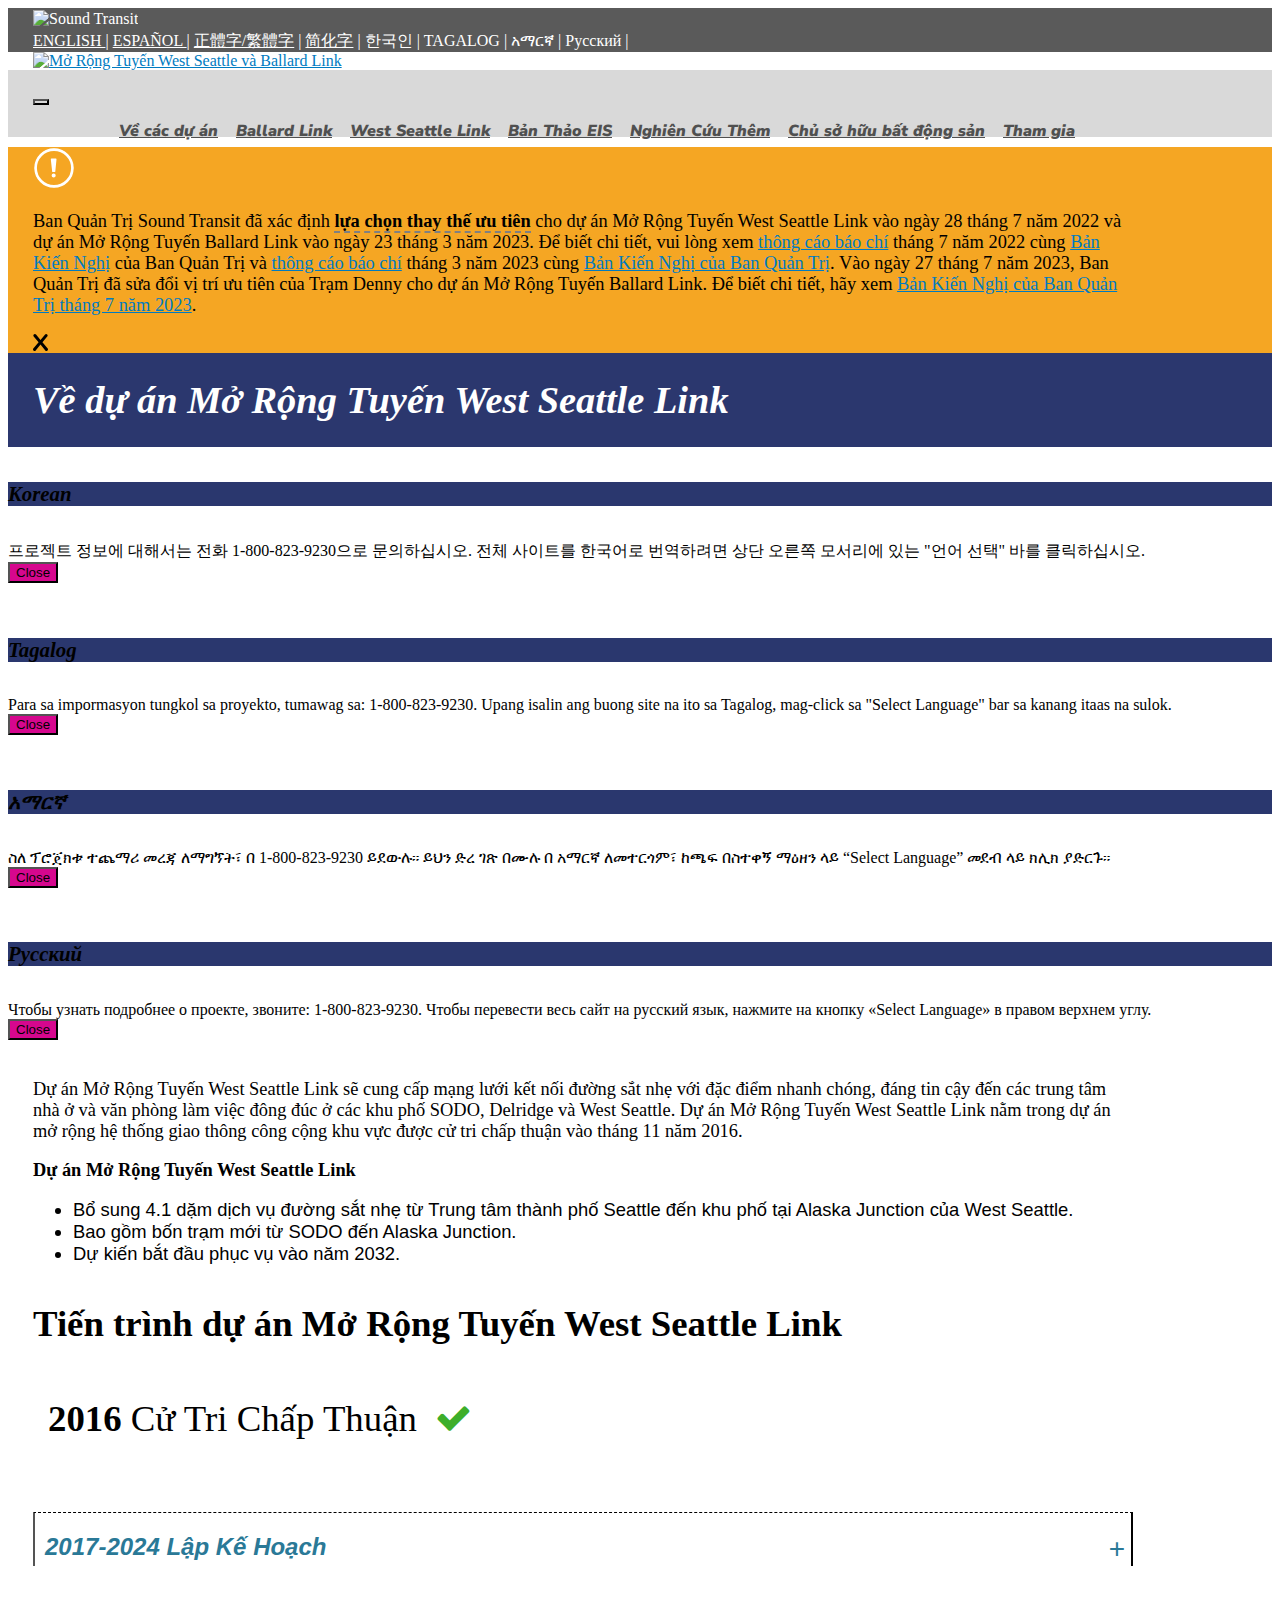
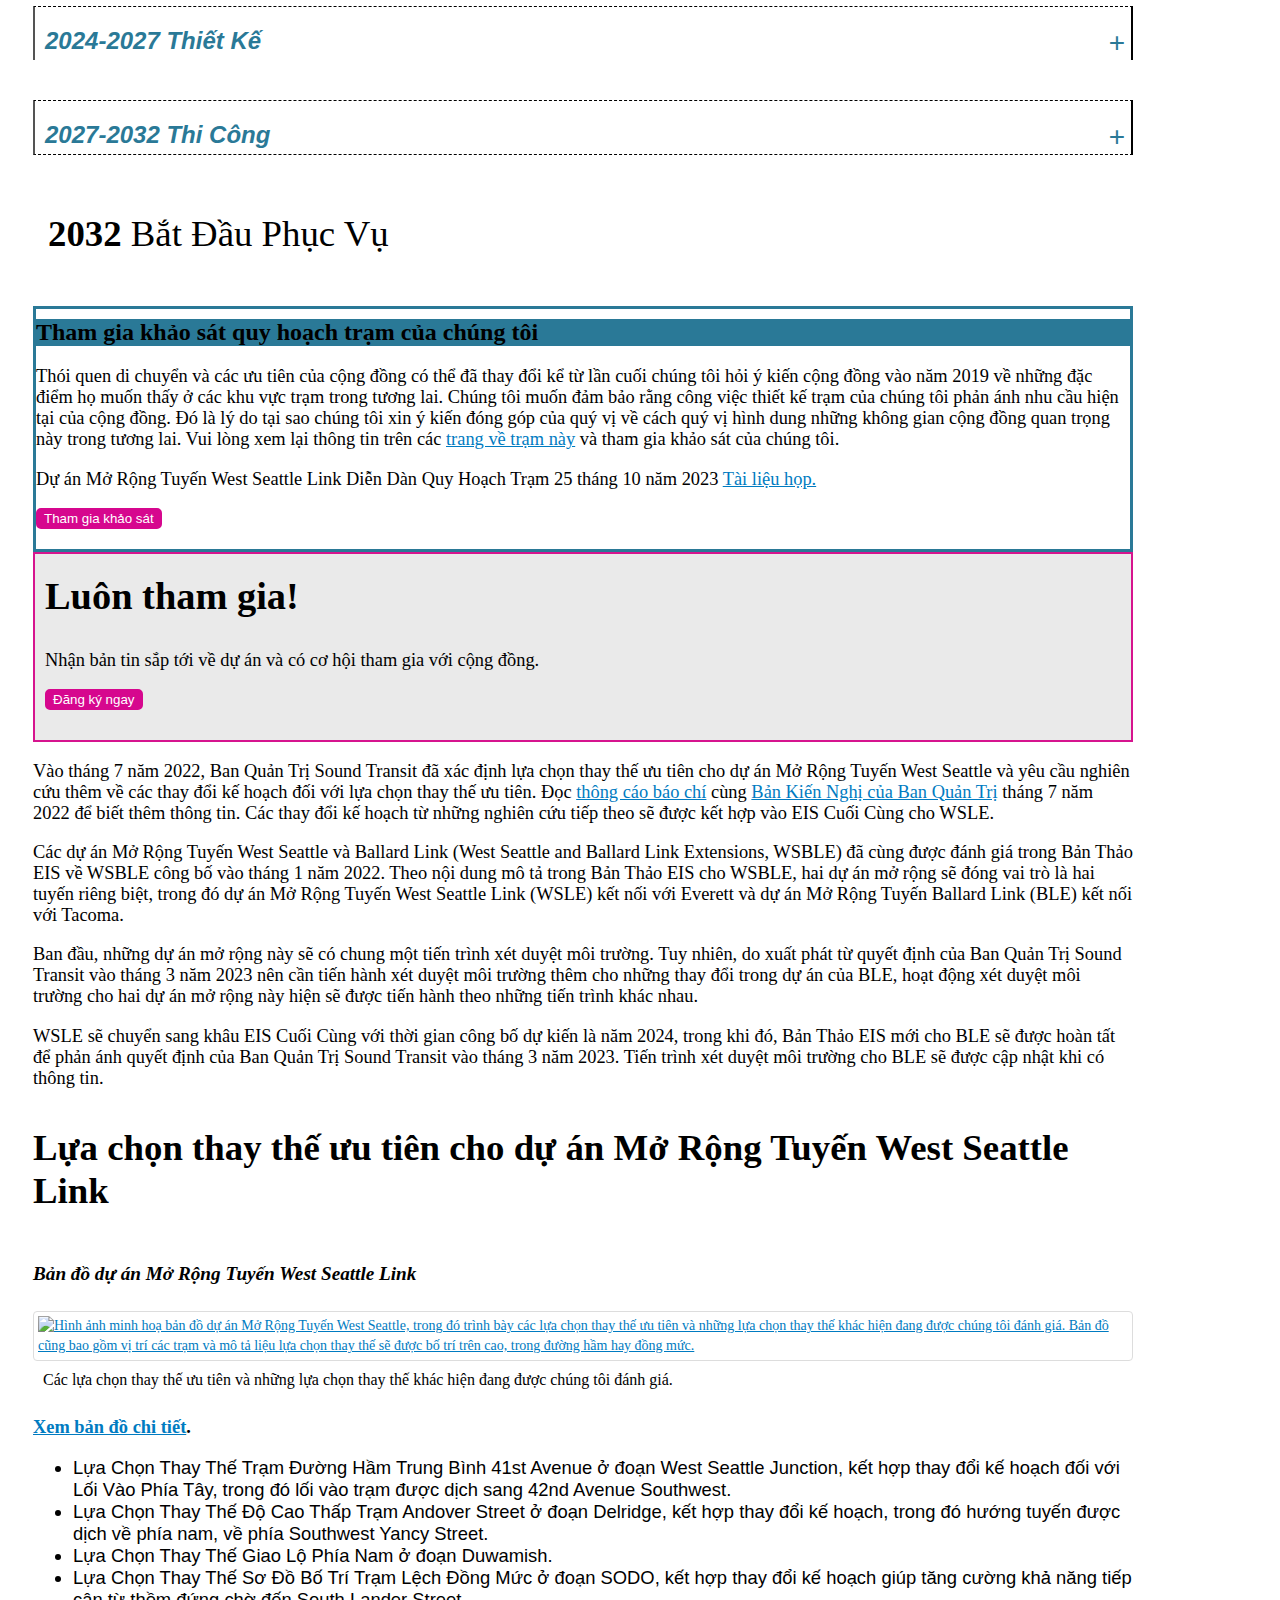
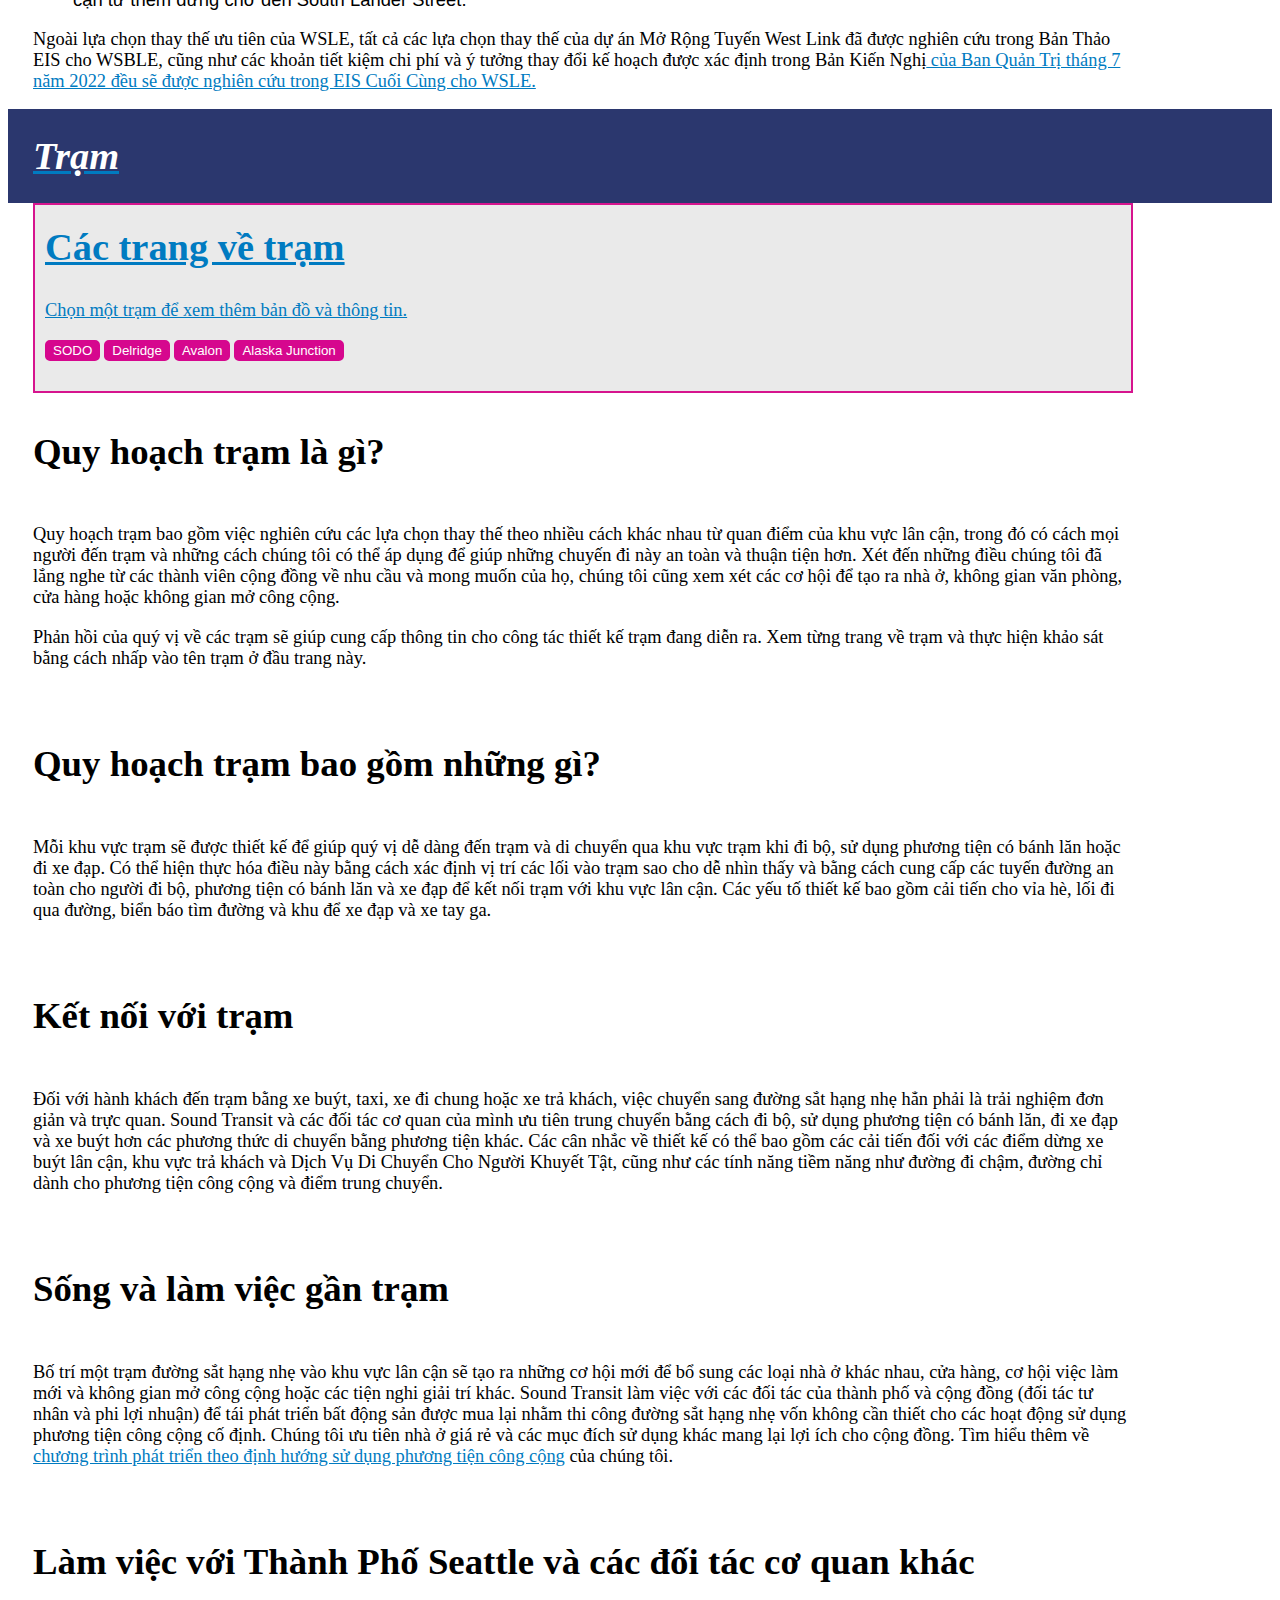
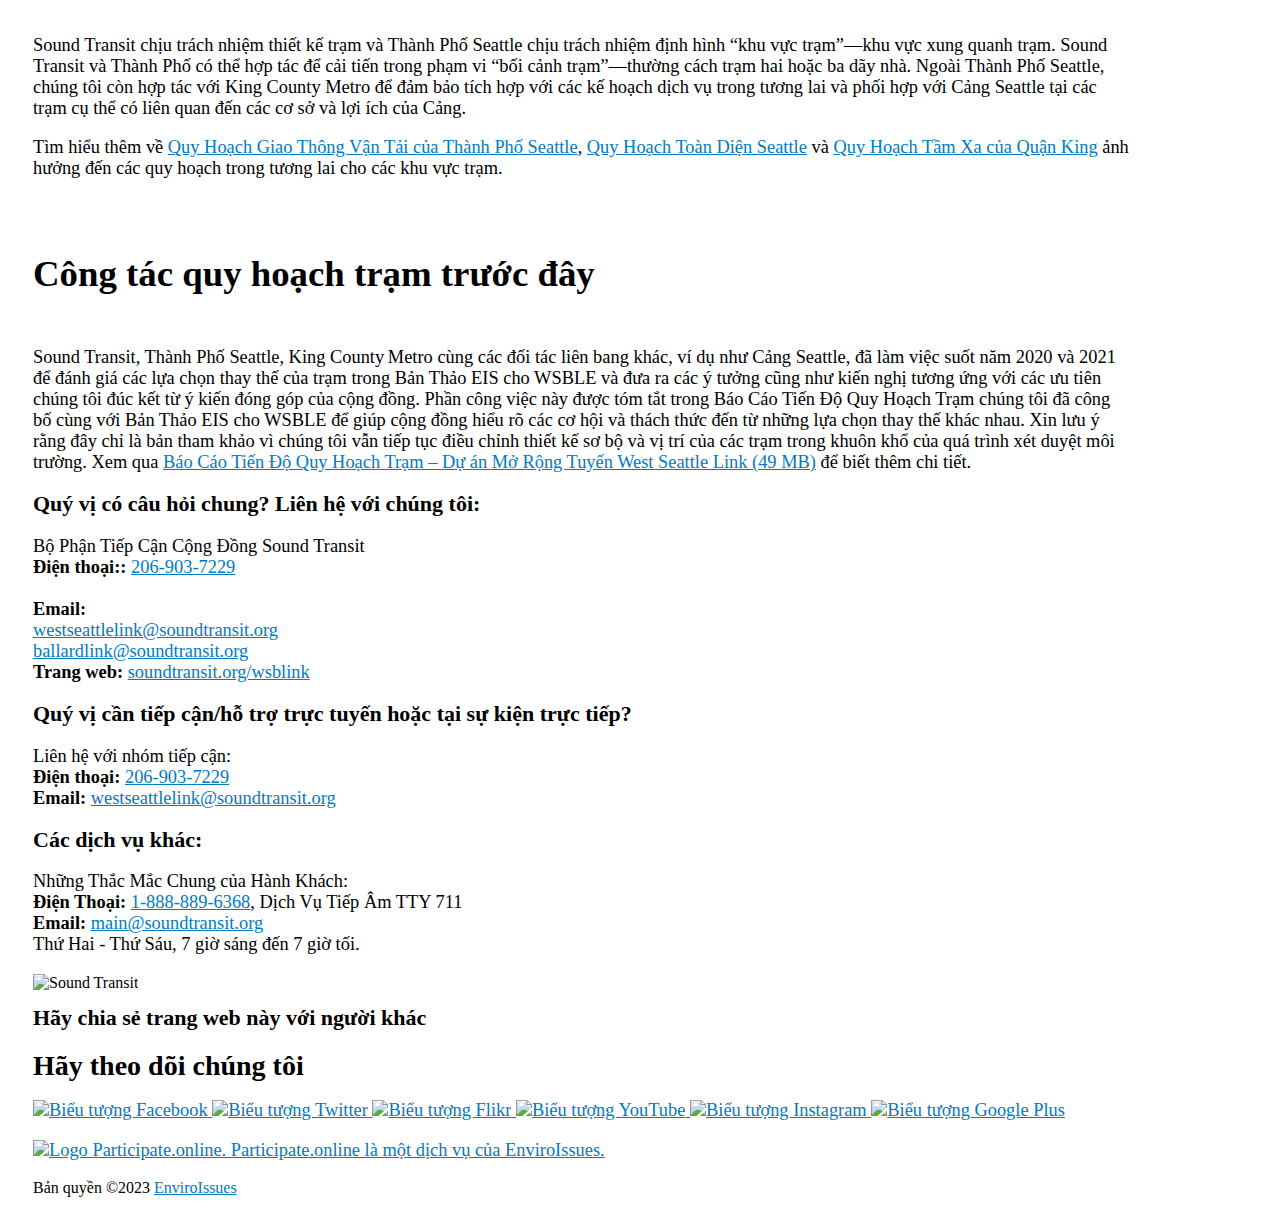
==== commit d4129de1: "Merge branch 'master' of github.com:ihateerrors/west-seattle-link-beta-vietnamese" ====
--- a/index.html
+++ b/index.html
@@ -1,43 +1,72 @@
 <!DOCTYPE html> <html class="no-js" lang="vi">
 
-<head>   <meta charset="utf-8" /> <meta http-equiv="x-ua-compatible" content="ie=edge" />   <title>     Các Dự Án Mở Rộng Tuyến West Seattle và Ballard Link   </title>   <meta name="description" content="Sự kiện giới thiệu trực tuyến về Cơ Sở Hoạt Động và Bảo Trì South" /> <meta name="viewport" content="width=device-width, initial-scale=1" /> <link href="https://cdn.jsdelivr.net/npm/bootstrap@5.2.3/dist/css/bootstrap.min.css" rel="stylesheet"
- integrity="sha384-rbsA2VBKQhggwzxH7pPCaAqO46MgnOM80zW1RWuH61DGLwZJEdK2Kadq2F9CUG65" crossorigin="anonymous" /> <link rel="stylesheet" id="load-fa-5-css"
- href="https://cdnjs.cloudflare.com/ajax/libs/font-awesome/5.7.2/css/all.min.css?ver=5.9" media="all" /> <link rel="stylesheet" id="load-fa-4-css"
- href="https://cdnjs.cloudflare.com/ajax/libs/font-awesome/4.6.3/css/font-awesome.css?ver=5.9" media="all" /> <link rel="apple-touch-icon" sizes="180x180" href="img/apple-touch-icon.png" /> <link rel="icon" type="image/png" sizes="32x32" href="img/favicon-32x32.png" /> <link rel="icon" type="image/png" sizes="16x16" href="img/favicon-16x16.png" /> <link rel="manifest" href="img/manifest.json" /> <link rel="mask-icon" href="img/safari-pinned-tab.svg" color="#5bbad5" /> <link rel="shortcut icon" href="img/favicon.ico" /> <meta name="msapplication-config" content="img/browserconfig.xml" /> <meta name="theme-color" content="#ffffff" /> <!--Facebook Open Graph --> <meta property="og:title" content="Light rail is coming to West Seattle" /> <meta property="og:url" content="https://wsblink.participate.online/" /> <meta property="og:type" content="website" /> <meta property="og:description" content="Learn more about the route and station options we're studying." /> <meta property="og:image"
- content="https://oohkenmoreconstruction.blob.core.windows.net/media/Default/west-seattle-link/TIS_20180736-10.jpg" /> <meta property="og:image:secure_url"
- content="https://oohkenmoreconstruction.blob.core.windows.net/media/Default/west-seattle-link/TIS_20180736-10.jpg" /> <meta property="og:image:alt" content="Future development near the station" /> <meta property="og:image:type" content="image/jpeg" /> <meta property="og:image:width" content="1200" /> <meta property="og:image:height" content="630" /> <!--Twitter Open Graph --> <meta name="twitter:card" content="summary_large_image" /> <meta name="twitter:title" content="Light rail is coming to West Seattle" /> <meta name="twitter:description"
- content="Learn more about the route and station options we're studying." /> <meta name="twitter:url" content="https://wsblink.participate.online/" /> <meta name="twitter:image"
- content="https://oohkenmoreconstruction.blob.core.windows.net/media/Default/west-seattle-link/TIS_20180736-10.jpg" /> <link rel="preconnect" href="https://fonts.googleapis.com" /> <link rel="preconnect" href="https://fonts.gstatic.com" crossorigin /> <link
- href="https://fonts.googleapis.com/css2?family=Nunito+Sans:ital,wght@1,800;1,900&family=Roboto+Mono&display=swap"
- rel="stylesheet" /> <script src="https://cdn.jsdelivr.net/npm/bootstrap@5.2.3/dist/js/bootstrap.bundle.min.js"
+<head>
+  <!-- Google Tag Manager -->
+<script>(function(w,d,s,l,i){w[l]=w[l]||[];w[l].push({'gtm.start':
+  new Date().getTime(),event:'gtm.js'});var f=d.getElementsByTagName(s)[0],
+  j=d.createElement(s),dl=l!='dataLayer'?'&l='+l:'';j.async=true;j.src=
+  'https://www.googletagmanager.com/gtm.js?id='+i+dl;f.parentNode.insertBefore(j,f);
+  })(window,document,'script','dataLayer','GTM-NJFLKXJ');</script>
+  <!-- End Google Tag Manager -->
+  <meta charset="utf-8" />
+  <meta http-equiv="x-ua-compatible" content="ie=edge" />
+  <title> Các Dự Án Mở Rộng Tuyến West Seattle và Ballard Link </title>
+  <link rel="canonical" href="https://wsblink-wsle-vietnamese.participate.online/" />
+  <meta name="description" content="Sự kiện giới thiệu trực tuyến về Cơ Sở Hoạt Động và Bảo Trì South" />
+  <meta name="viewport" content="width=device-width, initial-scale=1" />
+  <link href="https://cdn.jsdelivr.net/npm/bootstrap@5.2.3/dist/css/bootstrap.min.css" rel="stylesheet"
+    integrity="sha384-rbsA2VBKQhggwzxH7pPCaAqO46MgnOM80zW1RWuH61DGLwZJEdK2Kadq2F9CUG65" crossorigin="anonymous" />
+  <link rel="stylesheet" id="load-fa-5-css"
+    href="https://cdnjs.cloudflare.com/ajax/libs/font-awesome/5.7.2/css/all.min.css?ver=5.9" media="all" />
+  <link rel="stylesheet" id="load-fa-4-css"
+    href="https://cdnjs.cloudflare.com/ajax/libs/font-awesome/4.6.3/css/font-awesome.css?ver=5.9" media="all" />
+  <link rel="apple-touch-icon" sizes="180x180" href="img/apple-touch-icon.png" />
+  <link rel="icon" type="image/png" sizes="32x32" href="img/favicon-32x32.png" />
+  <link rel="icon" type="image/png" sizes="16x16" href="img/favicon-16x16.png" />
+  <link rel="mask-icon" href="img/safari-pinned-tab.svg" color="#5bbad5" />
+  <link rel="shortcut icon" href="img/favicon.ico" />
+  <meta name="msapplication-config" content="img/browserconfig.xml" />
+  <meta name="theme-color" content="#ffffff" /> <!--Facebook Open Graph -->
+  <meta property="og:title" content="Light rail is coming to West Seattle" />
+  <meta property="og:url" content="https://wsblink.participate.online/" />
+  <meta property="og:type" content="website" />
+  <meta property="og:description" content="Learn more about the route and station options we're studying." />
+  <meta property="og:image"
+    content="https://oohkenmoreconstruction.blob.core.windows.net/media/Default/west-seattle-link/TIS_20180736-10.jpg" />
+  <meta property="og:image:secure_url"
+    content="https://oohkenmoreconstruction.blob.core.windows.net/media/Default/west-seattle-link/TIS_20180736-10.jpg" />
+  <meta property="og:image:alt" content="Future development near the station" />
+  <meta property="og:image:type" content="image/jpeg" />
+  <meta property="og:image:width" content="1200" />
+  <meta property="og:image:height" content="630" /> <!--Twitter Open Graph -->
+  <meta name="twitter:card" content="summary_large_image" />
+  <meta name="twitter:title" content="Light rail is coming to West Seattle" />
+  <meta name="twitter:description" content="Learn more about the route and station options we're studying." />
+  <meta name="twitter:url" content="https://wsblink.participate.online/" />
+  <meta name="twitter:image"
+    content="https://oohkenmoreconstruction.blob.core.windows.net/media/Default/west-seattle-link/TIS_20180736-10.jpg" />
+  <link rel="preconnect" href="https://fonts.googleapis.com" />
+  <link rel="preconnect" href="https://fonts.gstatic.com" crossorigin />
+  <link
+    href="https://fonts.googleapis.com/css2?family=Nunito+Sans:ital,wght@1,800;1,900&family=Roboto+Mono&display=swap"
+    rel="stylesheet" />
+  <script src="https://cdn.jsdelivr.net/npm/bootstrap@5.2.3/dist/js/bootstrap.bundle.min.js"
     integrity="sha384-kenU1KFdBIe4zVF0s0G1M5b4hcpxyD9F7jL+jjXkk+Q2h455rYXK/7HAuoJl+0I4"
-    crossorigin="anonymous"></script> <link rel="stylesheet" href="css/base.css" /> <link rel="stylesheet" type="text/css" href="css/style.css" media="all" /> <!-- <script src="js/vendor/modernizr-2.8.3.min.js"></script> --> <script>
-            (function (i, s, o, g, r, a, m) {
-                i["GoogleAnalyticsObject"] = r;
-                (i[r] =
-                    i[r] ||
-                    function () {
-                        (i[r].q = i[r].q || []).push(arguments);
-                    }),
-                    (i[r].l = 1 * new Date());
-                (a = s.createElement(o)), (m = s.getElementsByTagName(o)[0]);
-                a.async = 1;
-                a.src = g;
-                m.parentNode.insertBefore(a, m);
-            })(
-                window,
-                document,
-                "script",
-                "https://www.google-analytics.com/analytics.js",
-                "ga"
-            );
-
-            ga("create", "UA-78280327-1", "auto");
-            ga("send", "pageview");
-        </script>          </head>
+    crossorigin="anonymous"></script>
+  <link rel="stylesheet" href="css/base.css" />
+  <link rel="stylesheet" type="text/css" href="css/style.css" media="all" />
+  
+
+      
+     </head>
 
 <body data-spy="scroll" data-target="#navbarSupportedContent" data-offset="0">
-
+<!-- After opening body tag -->
+<!-- Google Tag Manager (noscript) -->
+<noscript><iframe src="https://www.googletagmanager.com/ns.html?id=GTM-NJFLKXJ"
+  height="0" width="0" style="display:none;visibility:hidden"></iframe></noscript>
+  <!-- End Google Tag Manager (noscript) -->
+  
 <header id="mainheader">
   <div id="translate_wrapper">
     <div id="translate">
@@ -107,7 +136,7 @@
 
     <li class="nav-item">               <a class="nav-link" href="https://wsblink-vietnamese.participate.online/ble">Ballard Link</a>             </li>
 
-    <li class="nav-item">               <a class="nav-link" href="/index.html">West Seattle Link</a>             </li>
+    <li class="nav-item">               <a class="nav-link" href="/index">West Seattle Link</a>             </li>
 
     <li class="nav-item">               <a class="nav-link" href="https://wsblink-vietnamese.participate.online/#draft-eis">Bản Thảo EIS</a>             </li>
     <li class="nav-item">               <a class="nav-link" href="https://wsblink-vietnamese.participate.online/#further-studies">Nghiên Cứu Thêm</a>             </li>
@@ -231,7 +260,7 @@
             <p class="mt-5">               Dự án Mở Rộng Tuyến West Seattle Link sẽ cung cấp mạng lưới kết nối đường sắt nhẹ với đặc điểm nhanh chóng, đáng tin cậy đến các trung tâm nhà ở và văn phòng làm việc đông đúc ở các khu phố SODO, Delridge và West Seattle. Dự án Mở Rộng Tuyến West Seattle Link nằm trong dự án mở rộng hệ thống giao thông công cộng khu vực được cử tri chấp thuận vào tháng 11 năm 2016. </p>
             <p><strong>Dự án Mở Rộng Tuyến West Seattle Link</strong></p>
             <ul>
-              <li>                 Bổ sung 4.7 dặm dịch vụ đường sắt nhẹ từ Trung tâm thành phố Seattle đến khu phố tại Alaska Junction của West Seattle. </li>
+              <li>                 Bổ sung 4.1 dặm dịch vụ đường sắt nhẹ từ Trung tâm thành phố Seattle đến khu phố tại Alaska Junction của West Seattle. </li>
               <li>                 Bao gồm bốn trạm mới từ SODO đến Alaska Junction. </li>
               <li>                 Dự kiến bắt đầu phục vụ vào năm 2032. </li>
             </ul>
@@ -270,6 +299,19 @@
               </div>
           </div>
             <div class="col-md-4">
+              <div class="border-callout mt-5">
+                <div class="">
+                  <h2 class="text-white mt-0 mb-0 ps-3 callout-header-color py-3">Tham gia khảo sát quy hoạch trạm của chúng tôi</h2>
+                </div>
+                <div class="ps-3">
+                  <p>Thói quen di chuyển và các ưu tiên của cộng đồng có thể đã thay đổi kể từ lần cuối chúng tôi hỏi ý kiến cộng đồng vào năm 2019 về những đặc điểm họ muốn thấy ở các khu vực trạm trong tương lai. Chúng tôi muốn đảm bảo rằng công việc thiết kế trạm của chúng tôi phản ánh nhu cầu hiện tại của cộng đồng. Đó là lý do tại sao chúng tôi xin ý kiến đóng góp của quý vị về cách quý vị hình dung những không gian cộng đồng quan trọng này trong tương lai. Vui lòng xem lại thông tin trên các <a href="#station-pages">trang về trạm này</a> và tham gia khảo sát của chúng tôi.</p>                     
+                  <p>Dự án Mở Rộng Tuyến West Seattle Link
+                    Diễn Dàn Quy Hoạch Trạm
+                    25 tháng 10 năm 2023 
+                    <a href="https://www.soundtransit.org/get-to-know-us/documents-reports/west-seattle-link-extension-station-planning-forum-materials-oct" target="_blank">Tài liệu họp.</a> 
+                    </p>
+                  <a href="https://survey.alchemer.com/s3/7574942/WSLE-Station-Planning-Survey-Vietnamese"><button type="submit" class="btn mb-4" style="background-color: #d6078e;">Tham gia khảo sát</button></a>                   </div>
+              </div>
               <!-- <div class="border-callout mt-5">
                 <div class="">
                   <h2 class="text-white mt-0 mb-0 ps-3 callout-header-color py-3">Tham gia khảo sát quy hoạch trạm của chúng tôi</h2>
@@ -277,7 +319,7 @@
                 <div class="ps-3">
                   <p>Thói quen di chuyển và các ưu tiên của cộng đồng có thể đã thay đổi kể từ lần cuối chúng tôi hỏi ý kiến cộng đồng vào năm 2019 về những đặc điểm họ muốn thấy ở các khu vực trạm trong tương lai. Chúng tôi muốn đảm bảo rằng công việc thiết kế trạm của chúng tôi phản ánh nhu cầu hiện tại của cộng đồng. Đó là lý do tại sao chúng tôi xin ý kiến đóng góp của quý vị về cách quý vị hình dung những không gian cộng đồng quan trọng này trong tương lai. Vui lòng xem lại thông tin trên các trang về trạm này và tham gia khảo sát của chúng tôi.</p>                   <a href=" https://survey.alchemer.com/s3/7542169/WSLE-Station-Planning-Survey"><button type="submit" class="btn mb-4" style="background-color: #d6078e;">Tham gia khảo sát</button></a>                 </div>
               </div> -->
-              <div class="border-callout mt-5">
+              <!-- <div class="border-callout mt-5">
                 <div class="">
                   <h2 class="text-white mt-0 mb-0 ps-3 callout-header-color py-3">Hãy tham gia cùng chúng tôi</h2>
                 </div>
@@ -292,7 +334,7 @@
                   <p>Tìm hiểu thêm và chia sẻ ý kiến đóng góp của quý vị về các cơ hội hỗ trợ và kết nối các khu phố South Downtown của Khu Phố Tàu-Quốc Tế (CID) và Pioneer Square, bao gồm việc lập kế hoạch các trạm đường sắt hạng nhẹ mới!</p>
                   <a href="https://oohwsblink.blob.core.windows.net/media/Default/meeting/South_Downtown_Open_House.ics"><button type="submit" class="btn mb-4" style="background-color: #d6078e;">Thêm vào lịch</button></a>
                 </div>
-              </div>
+              </div> -->
               <div style="background-color: #eaeaea; border: 2px solid #d6148e; padding: 10px;" class="mt-4">
                 <div><form action="https://public.govdelivery.com/accounts/WASOUND/subscriber/new?category_id=WASOUND_280" target="_blank" novalidate="novalidate">
                 <div class="col--lg-4 col--md-6 col--xs-12">
@@ -313,7 +355,7 @@
             <p>WSLE sẽ chuyển sang khâu EIS Cuối Cùng với thời gian công bố dự kiến là năm 2024, trong khi đó, Bản Thảo EIS mới cho BLE sẽ được hoàn tất để phản ánh quyết định của Ban Quản Trị Sound Transit vào tháng 3 năm 2023. Tiến trình xét duyệt môi trường cho BLE sẽ được cập nhật khi có thông tin.</p>
             <h3>               Lựa chọn thay thế ưu tiên cho dự án Mở Rộng Tuyến West Seattle Link             </h3>
             <figure>
-            <h4 class="mt-3">Bản đồ dự án Mở Rộng Tuyến West Seattle Link</h4>             <a href="https://oohwsblink.blob.core.windows.net/carousel-images/2023_1024_ST_WSLE_OverviewMap_Vietnamese.pdf" aria-label="click to expand image" class="thumbnail" target="_blank" onclick="ga('send', 'event', 'PNG', 'https://oohwsblink.blob.core.windows.net/carousel-images/2023_1024_ST_WSLE_OverviewMap_Vietnamese.jpg');"><img src="https://oohwsblink.blob.core.windows.net/carousel-images/2023_1024_ST_WSLE_OverviewMap_Vietnamese.jpg" alt="Hình ảnh minh hoạ bản đồ dự án Mở Rộng Tuyến West Seattle, trong đó trình bày các lựa chọn thay thế ưu tiên và những lựa chọn thay thế khác hiện đang được chúng tôi đánh giá. Bản đồ cũng bao gồm vị trí các trạm và mô tả liệu lựa chọn thay thế sẽ được bố trí trên cao, trong đường hầm hay đồng mức. "> </a> <figcaption class="ps-0">Các lựa chọn thay thế ưu tiên và những lựa chọn thay thế khác hiện đang được chúng tôi đánh giá.<br></figcaption></figure>
+            <h4 class="mt-3">Bản đồ dự án Mở Rộng Tuyến West Seattle Link</h4>             <a href="https://oohwsblink.blob.core.windows.net/carousel-images/AE0036-17EISWestSeattlerollplot.pdf" aria-label="click to expand image" class="thumbnail" target="_blank" onclick="ga('send', 'event', 'PNG', 'https://oohwsblink.blob.core.windows.net/carousel-images/2023_1024_ST_WSLE_OverviewMap_Vietnamese.jpg');"><img src="https://oohwsblink.blob.core.windows.net/carousel-images/2023_1024_ST_WSLE_OverviewMap_Vietnamese.jpg" alt="Hình ảnh minh hoạ bản đồ dự án Mở Rộng Tuyến West Seattle, trong đó trình bày các lựa chọn thay thế ưu tiên và những lựa chọn thay thế khác hiện đang được chúng tôi đánh giá. Bản đồ cũng bao gồm vị trí các trạm và mô tả liệu lựa chọn thay thế sẽ được bố trí trên cao, trong đường hầm hay đồng mức. "> </a> <figcaption class="ps-0">Các lựa chọn thay thế ưu tiên và những lựa chọn thay thế khác hiện đang được chúng tôi đánh giá.<br></figcaption></figure>
             <p><strong><a href="https://oohwsblink.blob.core.windows.net/media/Default/images/AE%200036-17%20EIS%20West%20Seattle%20rollplot.pdf" target="_blank" onclick="ga('send', 'event', 'PDF', 'https://oohwsblink.blob.core.windows.net/media/Default/images/AE%200036-17%20EIS%20West%20Seattle%20rollplot.pdf');">Xem bản đồ chi tiết</a>.</strong></p>
             <ul>
               <li>Lựa Chọn Thay Thế Trạm Đường Hầm Trung Bình 41st Avenue ở đoạn West Seattle Junction, kết hợp thay đổi kế hoạch đối với Lối Vào Phía Tây, trong đó lối vào trạm được dịch sang 42nd Avenue Southwest.</li>
@@ -337,7 +379,7 @@
     </header>
   </div>
 </div>
-<div class="container">
+<div id="station-pages" class="container">
   <div class="row">
     <div class="col-md-2"></div>
     <div class="col-md-8 text-center">
@@ -346,7 +388,12 @@
         <h2 class="mt-0">Các trang về trạm</h2>
         <p>Chọn một trạm để xem thêm bản đồ và thông tin. </p>
         </div>
-        <div class="col--lg-4 col--md-6 col--xs-12">         <a href="/sodo-station.html"><button type="submit" class="btn" style="background-color: #d6078e;">SODO</button></a> <a href="/delridge-station.html"><button type="submit" class="btn" style="background-color: #d6078e;">Delridge</button></a> <a href="/avalon-station.html"><button type="submit" class="btn" style="background-color: #d6078e;">Avalon</button></a> <a href="/alaska-junction.html"><button type="submit" class="btn" style="background-color: #d6078e;">Alaska Junction</button></a>          </div>
+        <div class="col--lg-4 col--md-6 col--xs-12">         
+          <a href="/sodo-station.html"><button type="submit" class="btn" style="background-color: #d6078e;">SODO</button></a> 
+          <a href="/delridge-station.html"><button type="submit" class="btn" style="background-color: #d6078e;">Delridge</button></a> 
+          <a href="/avalon-station.html"><button type="submit" class="btn" style="background-color: #d6078e;">Avalon</button></a> 
+          <a href="/alaska-junction.html"><button type="submit" class="btn" style="background-color: #d6078e;">Alaska Junction</button></a>         
+         </div>
       </div>
     </div>
     <div class="col-md-2">
@@ -429,9 +476,9 @@
       <div class="copyright clearfix">         Bản quyền &copy;2023 <a href="http://www.enviroissues.com" target="_blank">EnviroIssues</a>       </div>
     </div>
   </div>
-</footer>   <script src="https://cdn.jsdelivr.net/npm/jquery@3.5.1/dist/jquery.slim.min.js"
-    integrity="sha384-DfXdz2htPH0lsSSs5nCTpuj/zy4C+OGpamoFVy38MVBnE+IbbVYUew+OrCXaRkfj"
-    crossorigin="anonymous"></script> <!-- 
+</footer>  
+
+    <!-- 
  <script>
  window.jQuery ||
  document.write(
@@ -439,7 +486,12 @@
  );
  </script> --> <!-- <script src="js/plugins.js"></script>
  <script src="js/uswds.min.js"></script>
- <script src="js/addtocalendar.min.js"></script> --> <script src="js/main.js"></script> <script type="text/javascript" src="https://translate.google.com/translate_a/element.js?
-cb=googleTranslateElementInit"></script> </body>
+ <script src="js/addtocalendar.min.js"></script> --> 
+ <script src="js/main.js"></script>
+ 
+ <!-- <script type="text/javascript" src="https://translate.google.com/translate_a/element.js?
+cb=googleTranslateElementInit"></script> -->
+
+</body>
 
 </html>
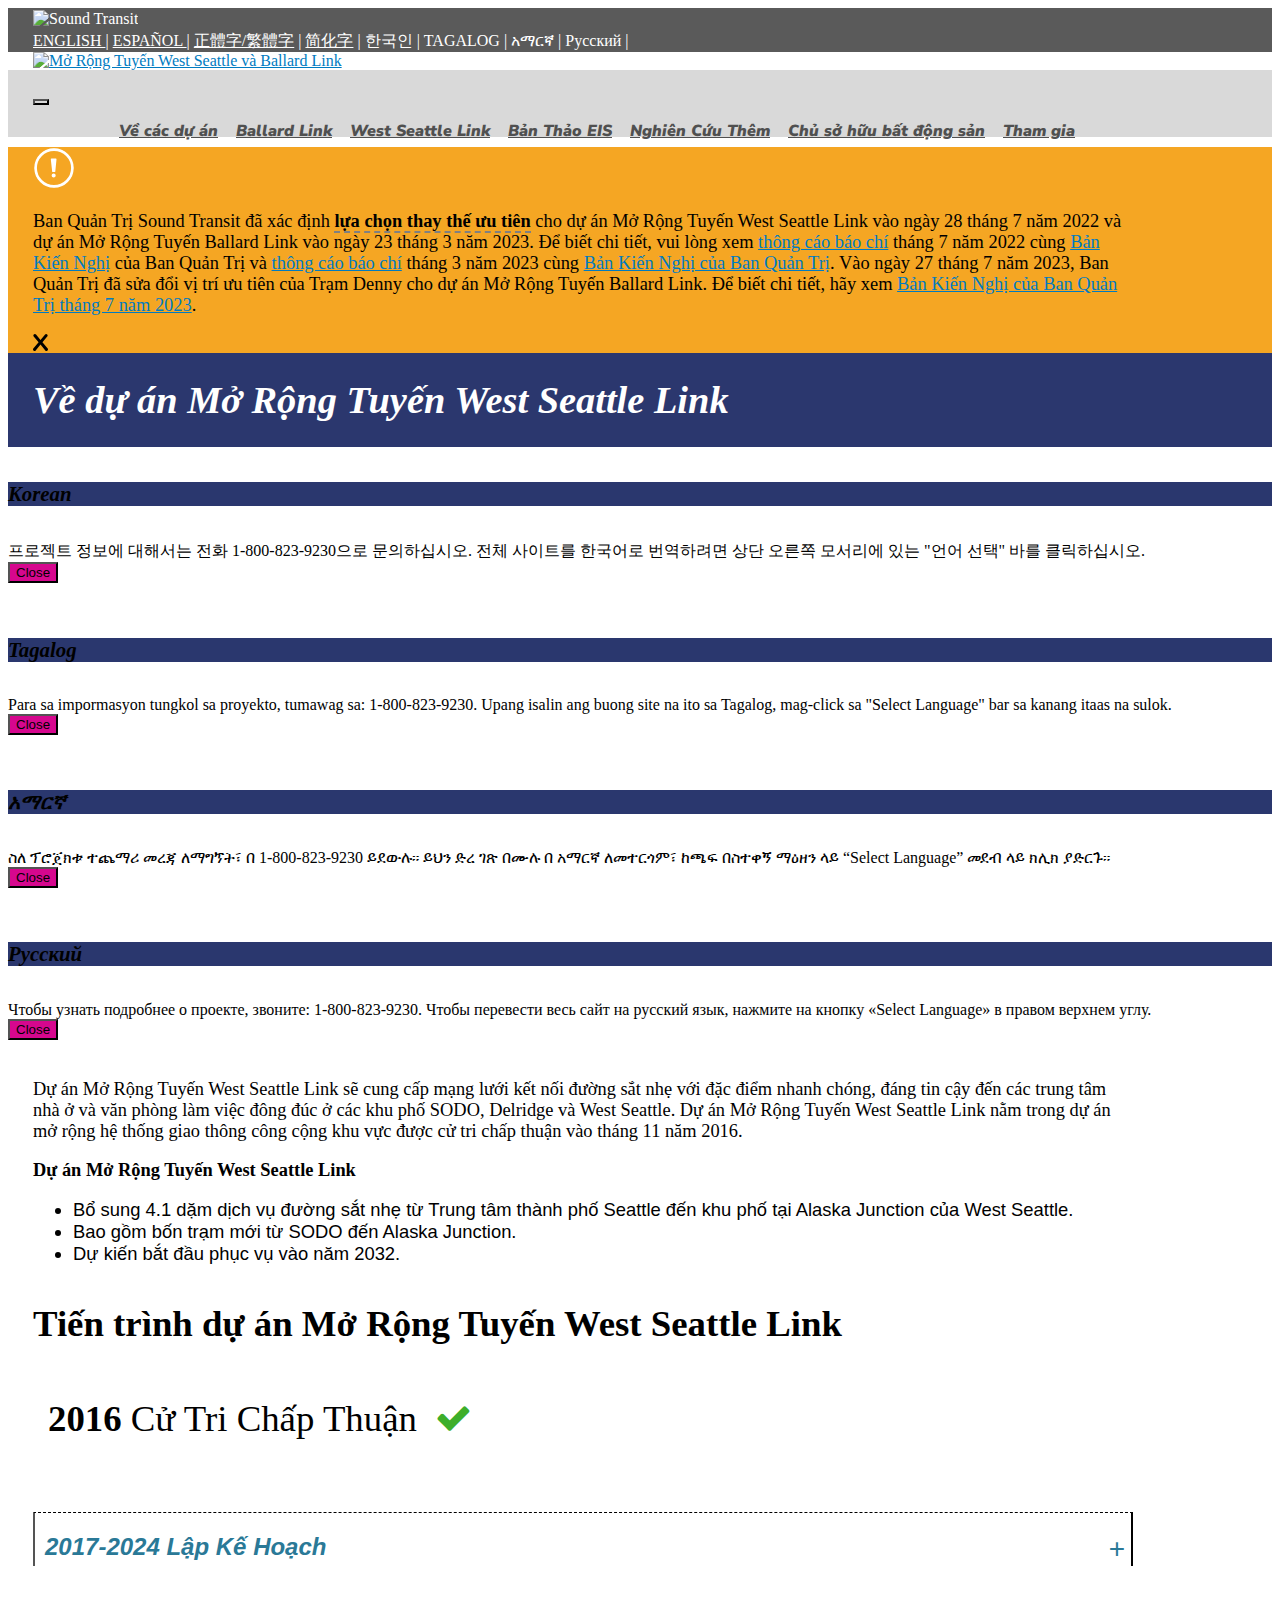
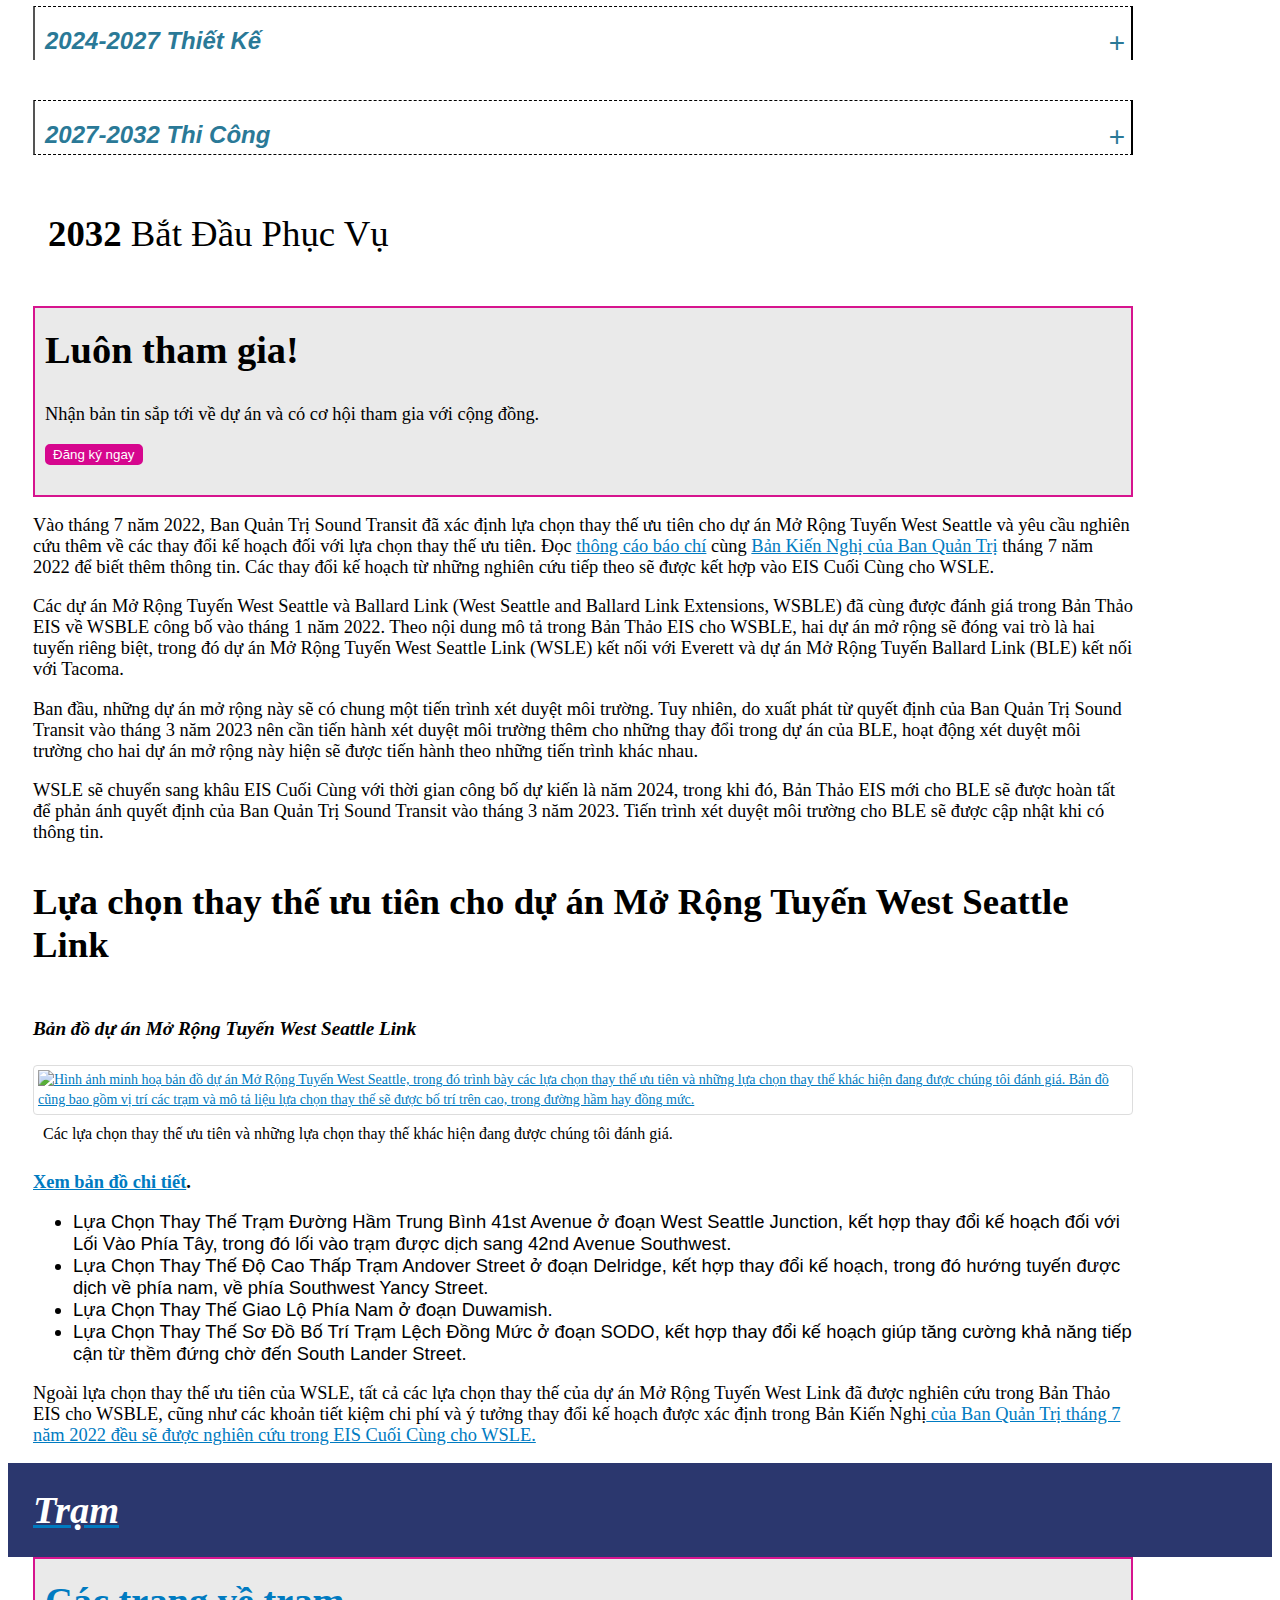
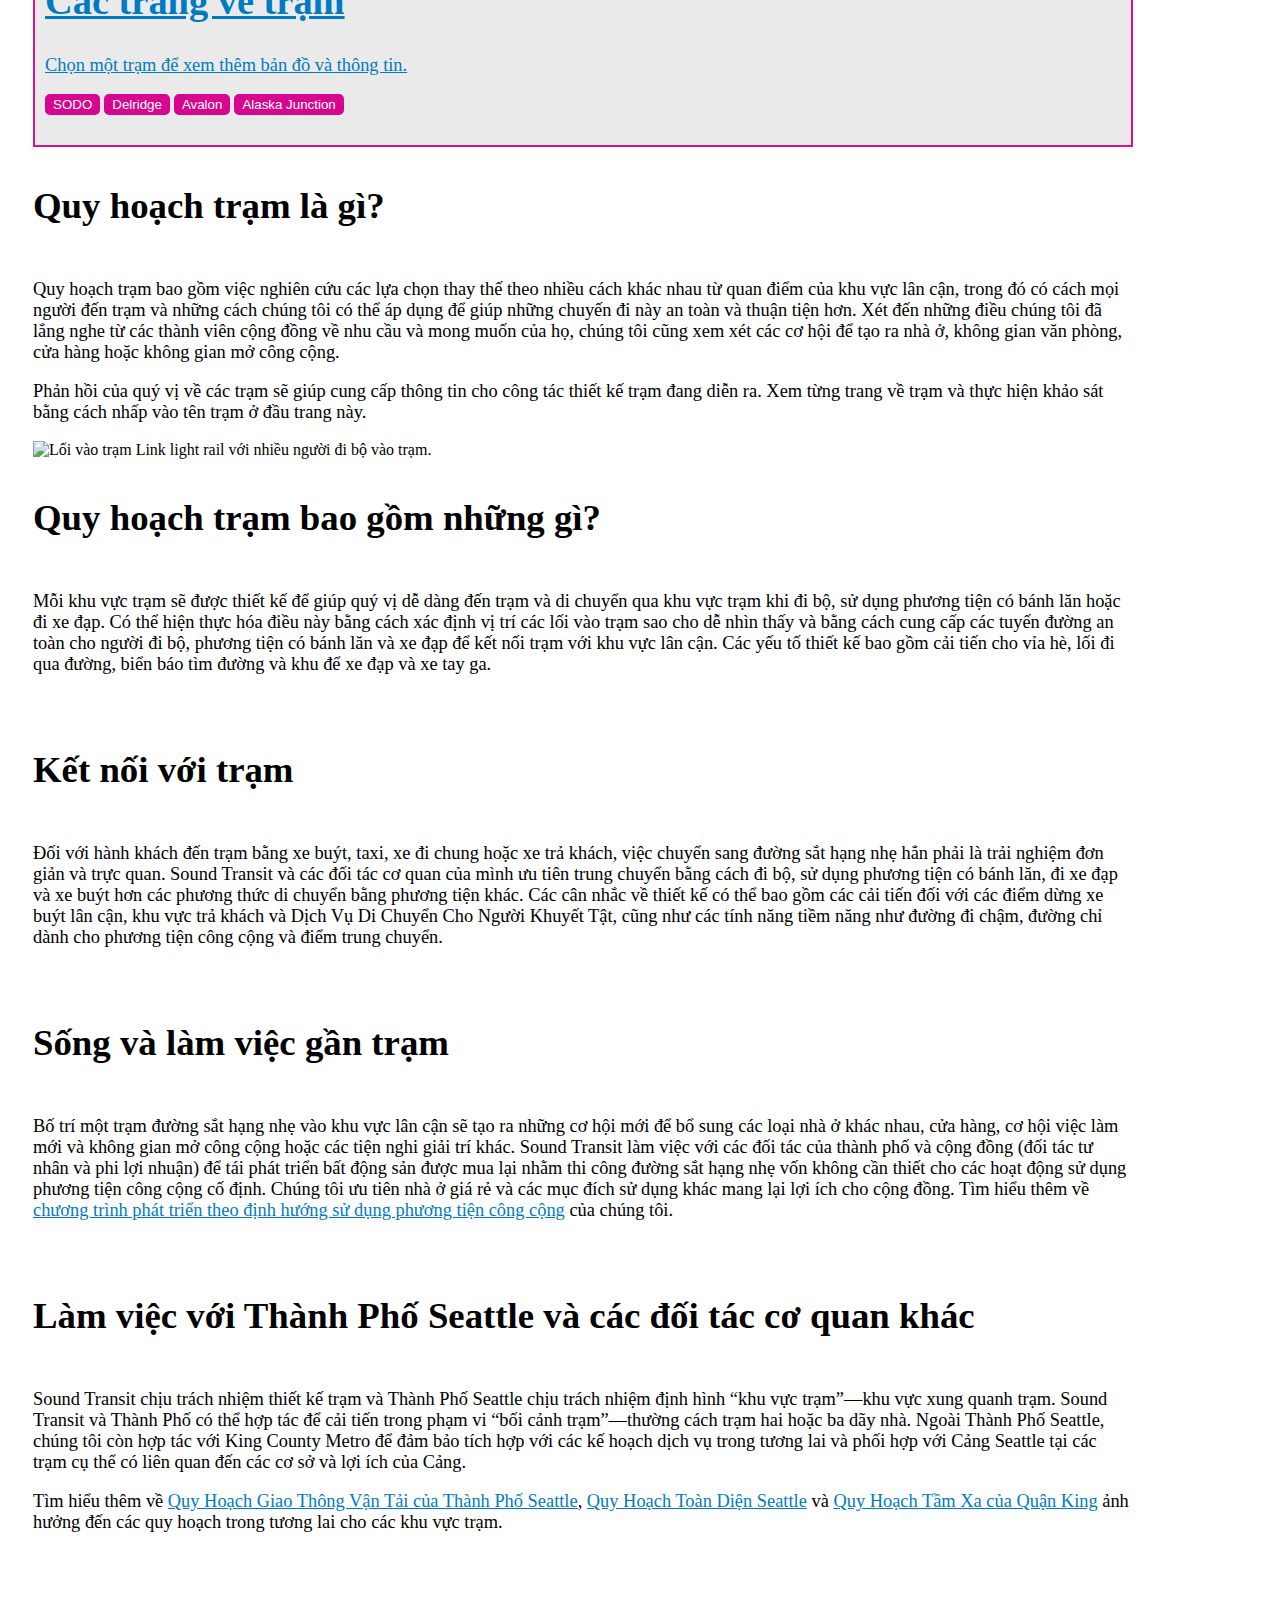
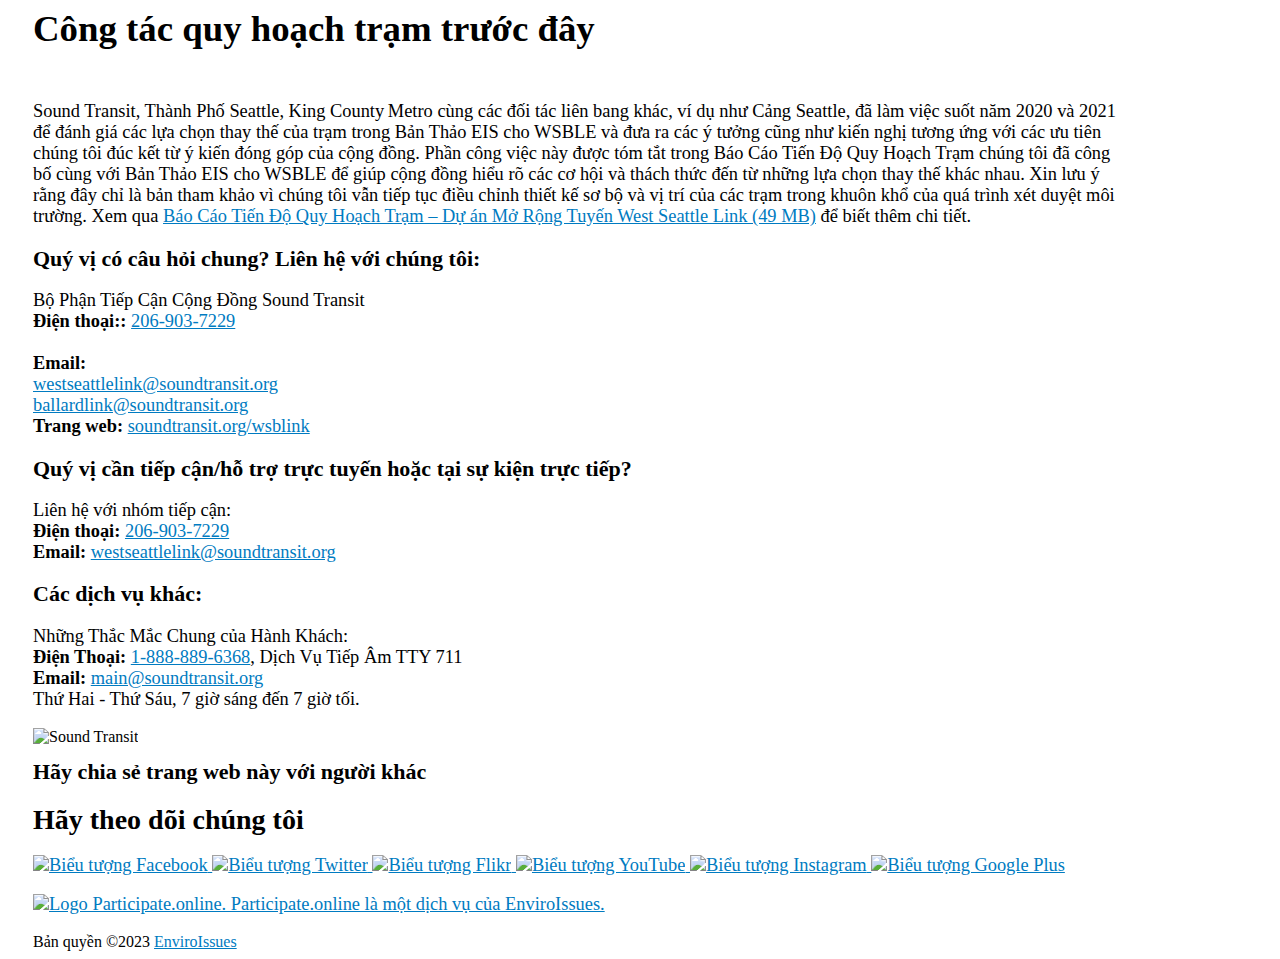
==== commit cbe9f882: "remove links" ====
--- a/index.html
+++ b/index.html
@@ -299,42 +299,8 @@
               </div>
           </div>
             <div class="col-md-4">
-              <div class="border-callout mt-5">
-                <div class="">
-                  <h2 class="text-white mt-0 mb-0 ps-3 callout-header-color py-3">Tham gia khảo sát quy hoạch trạm của chúng tôi</h2>
-                </div>
-                <div class="ps-3">
-                  <p>Thói quen di chuyển và các ưu tiên của cộng đồng có thể đã thay đổi kể từ lần cuối chúng tôi hỏi ý kiến cộng đồng vào năm 2019 về những đặc điểm họ muốn thấy ở các khu vực trạm trong tương lai. Chúng tôi muốn đảm bảo rằng công việc thiết kế trạm của chúng tôi phản ánh nhu cầu hiện tại của cộng đồng. Đó là lý do tại sao chúng tôi xin ý kiến đóng góp của quý vị về cách quý vị hình dung những không gian cộng đồng quan trọng này trong tương lai. Vui lòng xem lại thông tin trên các <a href="#station-pages">trang về trạm này</a> và tham gia khảo sát của chúng tôi.</p>                     
-                  <p>Dự án Mở Rộng Tuyến West Seattle Link
-                    Diễn Dàn Quy Hoạch Trạm
-                    25 tháng 10 năm 2023 
-                    <a href="https://www.soundtransit.org/get-to-know-us/documents-reports/west-seattle-link-extension-station-planning-forum-materials-oct" target="_blank">Tài liệu họp.</a> 
-                    </p>
-                  <a href="https://survey.alchemer.com/s3/7574942/WSLE-Station-Planning-Survey-Vietnamese"><button type="submit" class="btn mb-4" style="background-color: #d6078e;">Tham gia khảo sát</button></a>                   </div>
-              </div>
-              <!-- <div class="border-callout mt-5">
-                <div class="">
-                  <h2 class="text-white mt-0 mb-0 ps-3 callout-header-color py-3">Tham gia khảo sát quy hoạch trạm của chúng tôi</h2>
-                </div>
-                <div class="ps-3">
-                  <p>Thói quen di chuyển và các ưu tiên của cộng đồng có thể đã thay đổi kể từ lần cuối chúng tôi hỏi ý kiến cộng đồng vào năm 2019 về những đặc điểm họ muốn thấy ở các khu vực trạm trong tương lai. Chúng tôi muốn đảm bảo rằng công việc thiết kế trạm của chúng tôi phản ánh nhu cầu hiện tại của cộng đồng. Đó là lý do tại sao chúng tôi xin ý kiến đóng góp của quý vị về cách quý vị hình dung những không gian cộng đồng quan trọng này trong tương lai. Vui lòng xem lại thông tin trên các trang về trạm này và tham gia khảo sát của chúng tôi.</p>                   <a href=" https://survey.alchemer.com/s3/7542169/WSLE-Station-Planning-Survey"><button type="submit" class="btn mb-4" style="background-color: #d6078e;">Tham gia khảo sát</button></a>                 </div>
-              </div> -->
-              <!-- <div class="border-callout mt-5">
-                <div class="">
-                  <h2 class="text-white mt-0 mb-0 ps-3 callout-header-color py-3">Hãy tham gia cùng chúng tôi</h2>
-                </div>
-                <div class="ps-3">
-                  <h3 class="mt-4">Sự Kiện Giới Thiệu South Downtown
-                  </h3>
-                  <ul>
-                    <li><span>Thứ Tư, ngày 15 tháng 11</span></li>
-                    <li><span>4:30 chiều đến 6:30 chiều</span></li>
-                    <li><span>Union Station, 401 S Jackson Street</span></li>
-                    </ul>
-                  <p>Tìm hiểu thêm và chia sẻ ý kiến đóng góp của quý vị về các cơ hội hỗ trợ và kết nối các khu phố South Downtown của Khu Phố Tàu-Quốc Tế (CID) và Pioneer Square, bao gồm việc lập kế hoạch các trạm đường sắt hạng nhẹ mới!</p>
-                  <a href="https://oohwsblink.blob.core.windows.net/media/Default/meeting/South_Downtown_Open_House.ics"><button type="submit" class="btn mb-4" style="background-color: #d6078e;">Thêm vào lịch</button></a>
-                </div>
-              </div> -->
+
+          
               <div style="background-color: #eaeaea; border: 2px solid #d6148e; padding: 10px;" class="mt-4">
                 <div><form action="https://public.govdelivery.com/accounts/WASOUND/subscriber/new?category_id=WASOUND_280" target="_blank" novalidate="novalidate">
                 <div class="col--lg-4 col--md-6 col--xs-12">
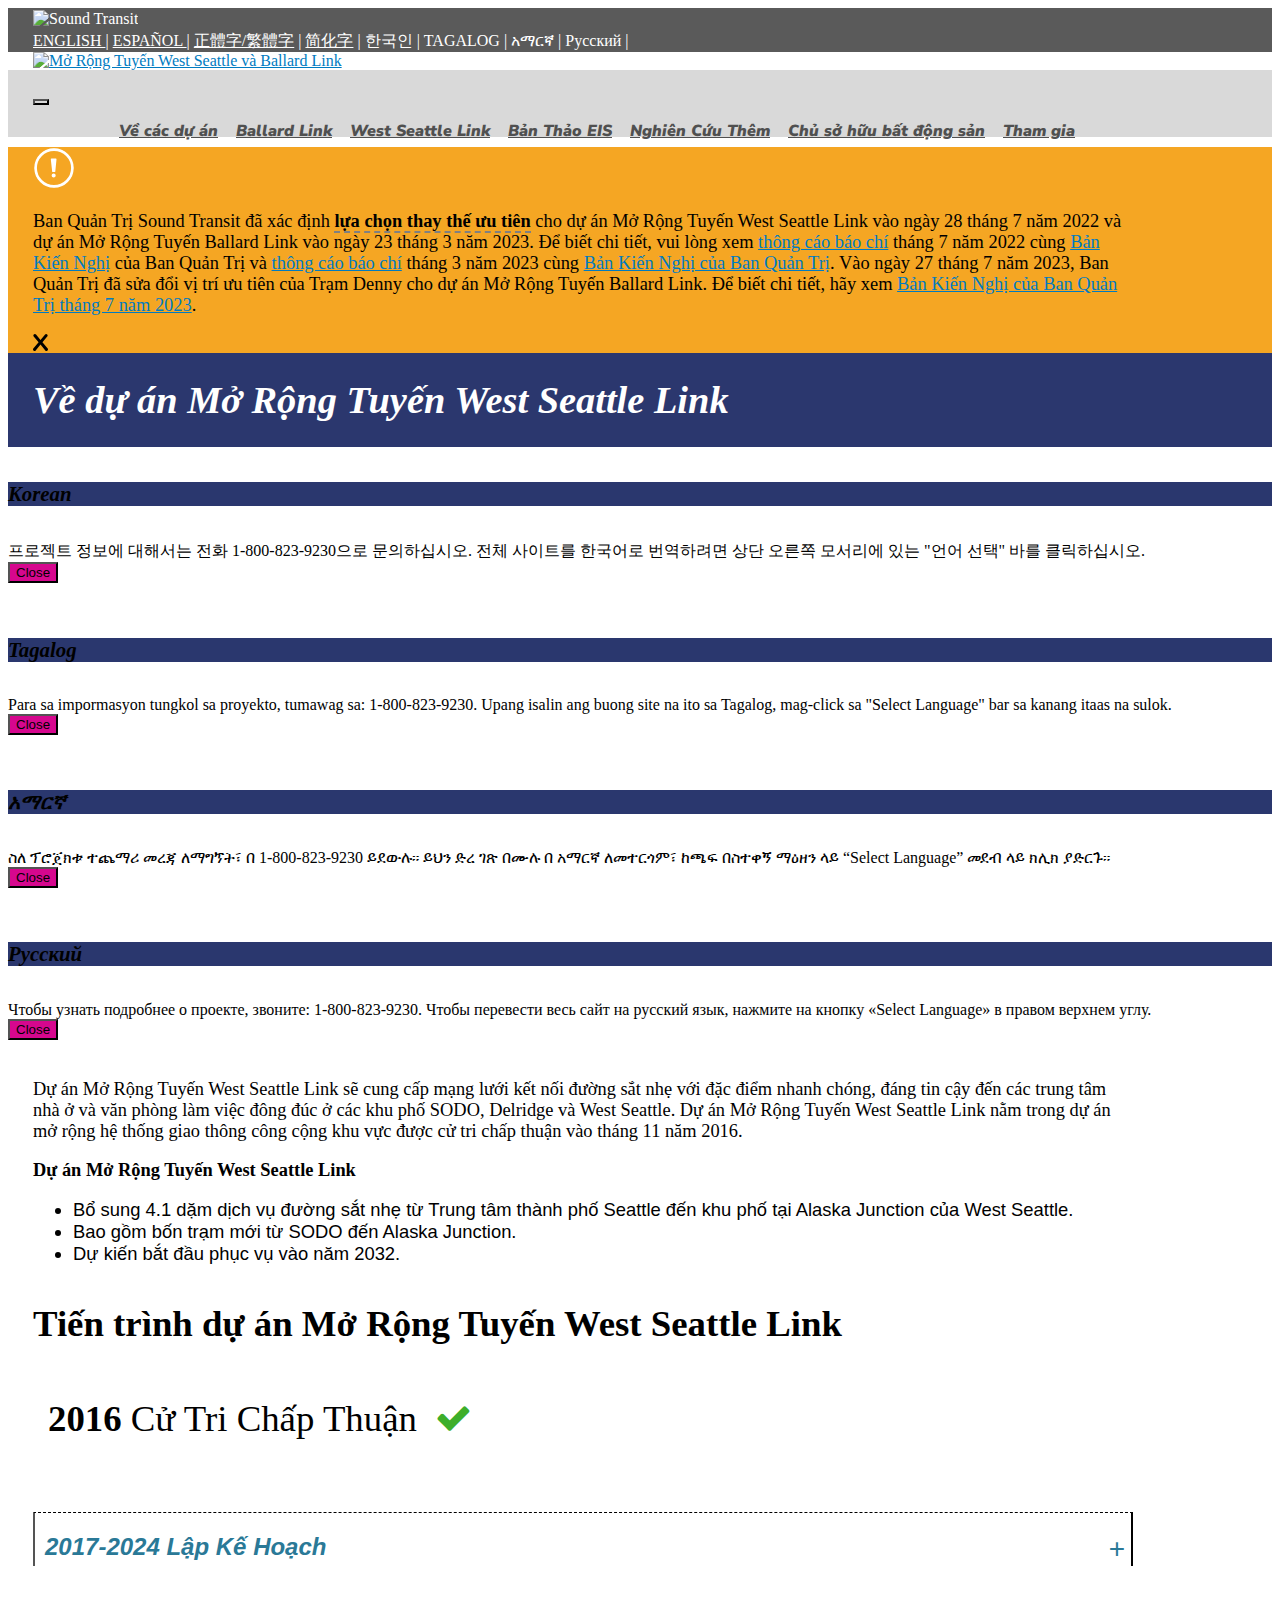
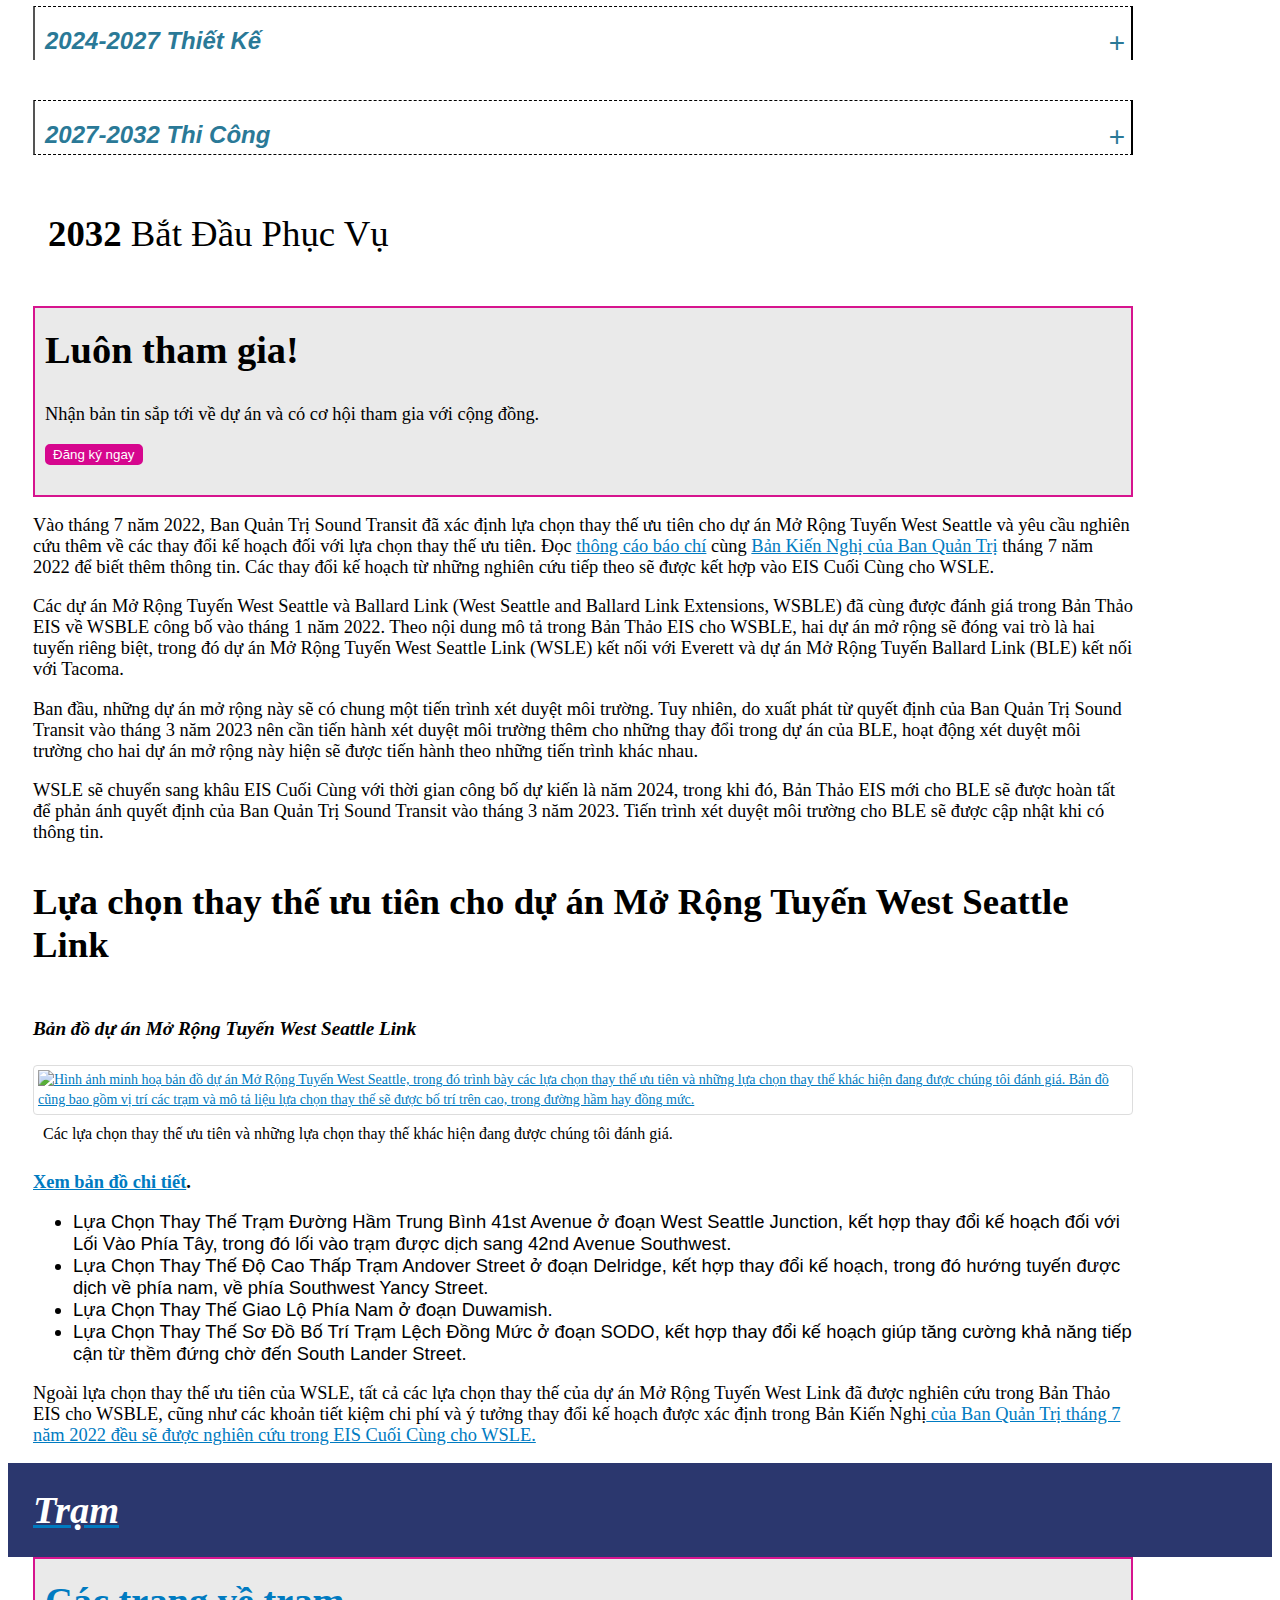
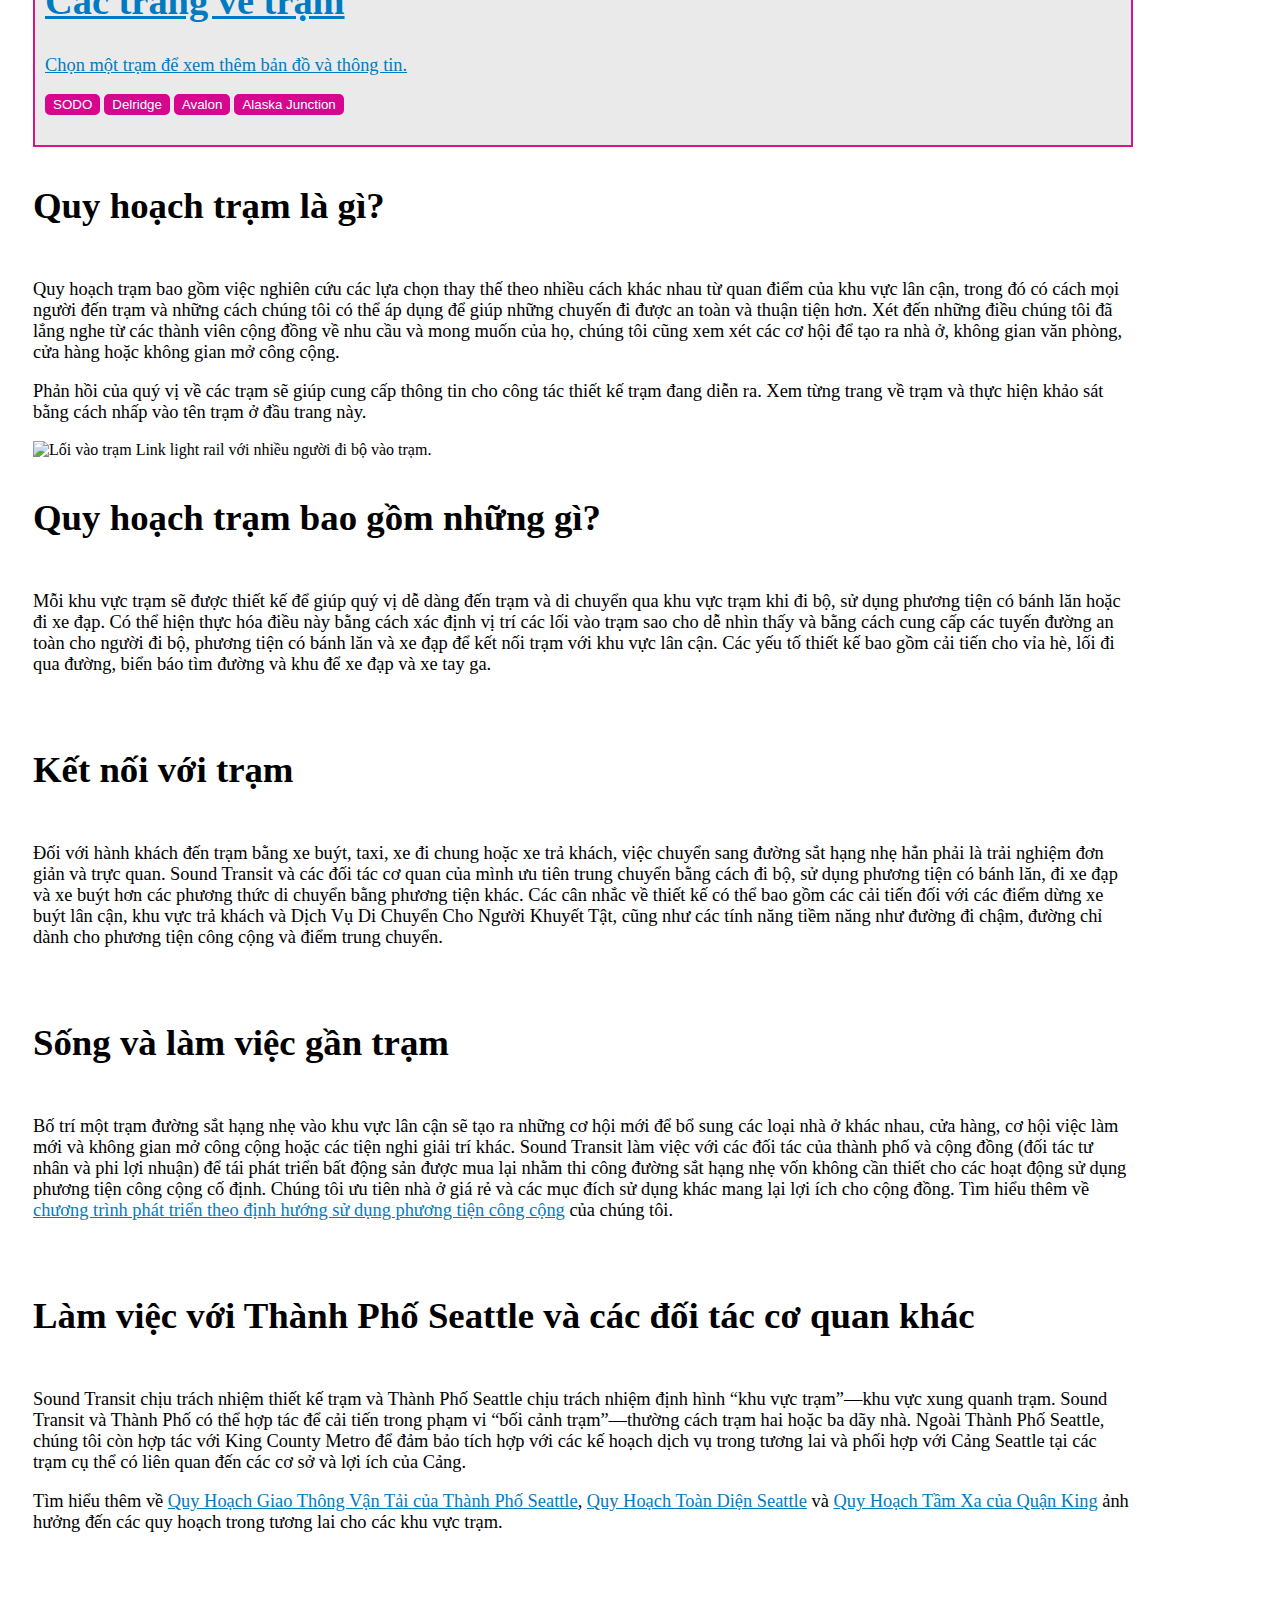
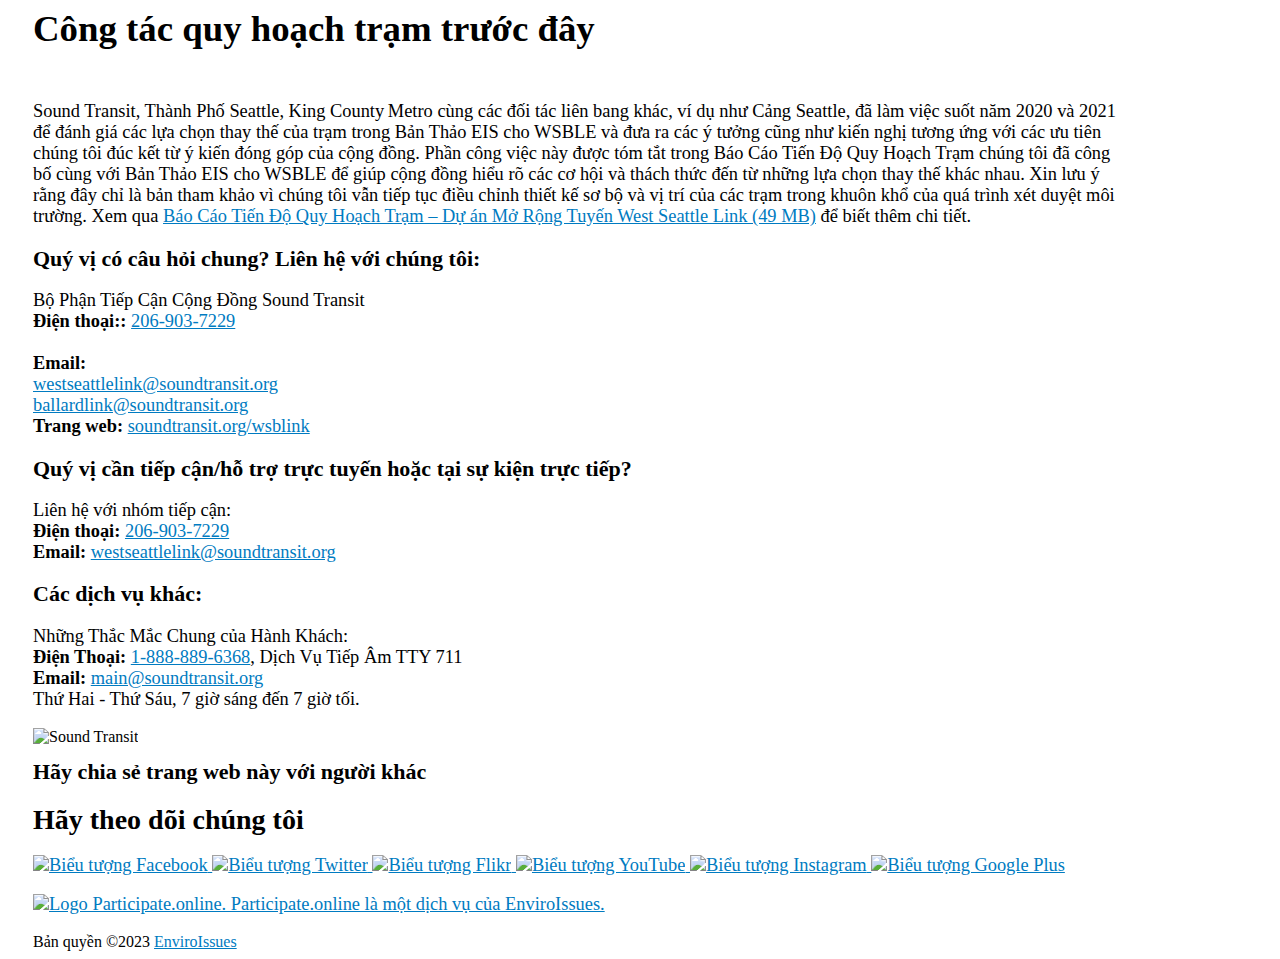
==== commit a33418a9: "Fix typo in index.html" ====
--- a/index.html
+++ b/index.html
@@ -368,7 +368,7 @@
   <div class="row pt-4">
     <div class="col-md-8">
       <h3 class="font-italic mt-4">Quy hoạch trạm là gì?</h3>
-      <p class="pe-5 mt-0">Quy hoạch trạm bao gồm việc nghiên cứu các lựa chọn thay thế theo nhiều cách khác nhau từ quan điểm của khu vực lân cận, trong đó có cách mọi người đến trạm và những cách chúng tôi có thể áp dụng để giúp những chuyến đi này an toàn và thuận tiện hơn. Xét đến những điều chúng tôi đã lắng nghe từ các thành viên cộng đồng về nhu cầu và mong muốn của họ, chúng tôi cũng xem xét các cơ hội để tạo ra nhà ở, không gian văn phòng, cửa hàng hoặc không gian mở công cộng.</p>
+      <p class="pe-5 mt-0">Quy hoạch trạm bao gồm việc nghiên cứu các lựa chọn thay thế theo nhiều cách khác nhau từ quan điểm của khu vực lân cận, trong đó có cách mọi người đến trạm và những cách chúng tôi có thể áp dụng để giúp những chuyến đi được an toàn và thuận tiện hơn. Xét đến những điều chúng tôi đã lắng nghe từ các thành viên cộng đồng về nhu cầu và mong muốn của họ, chúng tôi cũng xem xét các cơ hội để tạo ra nhà ở, không gian văn phòng, cửa hàng hoặc không gian mở công cộng.</p>
       <p>Phản hồi của quý vị về các trạm sẽ giúp cung cấp thông tin cho công tác thiết kế trạm đang diễn ra. Xem từng trang về trạm và thực hiện khảo sát bằng cách nhấp vào tên trạm ở đầu trang này.</p>
 
     </div>
@@ -444,19 +444,9 @@
   </div>
 </footer>  
 
-    <!-- 
- <script>
- window.jQuery ||
- document.write(
- '<script src="js/vendor/jquery-1.12.0.min.js"><\/script>'
- );
- </script> --> <!-- <script src="js/plugins.js"></script>
- <script src="js/uswds.min.js"></script>
- <script src="js/addtocalendar.min.js"></script> --> 
- <script src="js/main.js"></script>
- 
- <!-- <script type="text/javascript" src="https://translate.google.com/translate_a/element.js?
-cb=googleTranslateElementInit"></script> -->
+<script src="js/main.js" defer></script>
+<script type="text/javascript" src="https://translate.google.com/translate_a/element.js?
+cb=googleTranslateElementInit" defer></script>
 
 </body>
 
